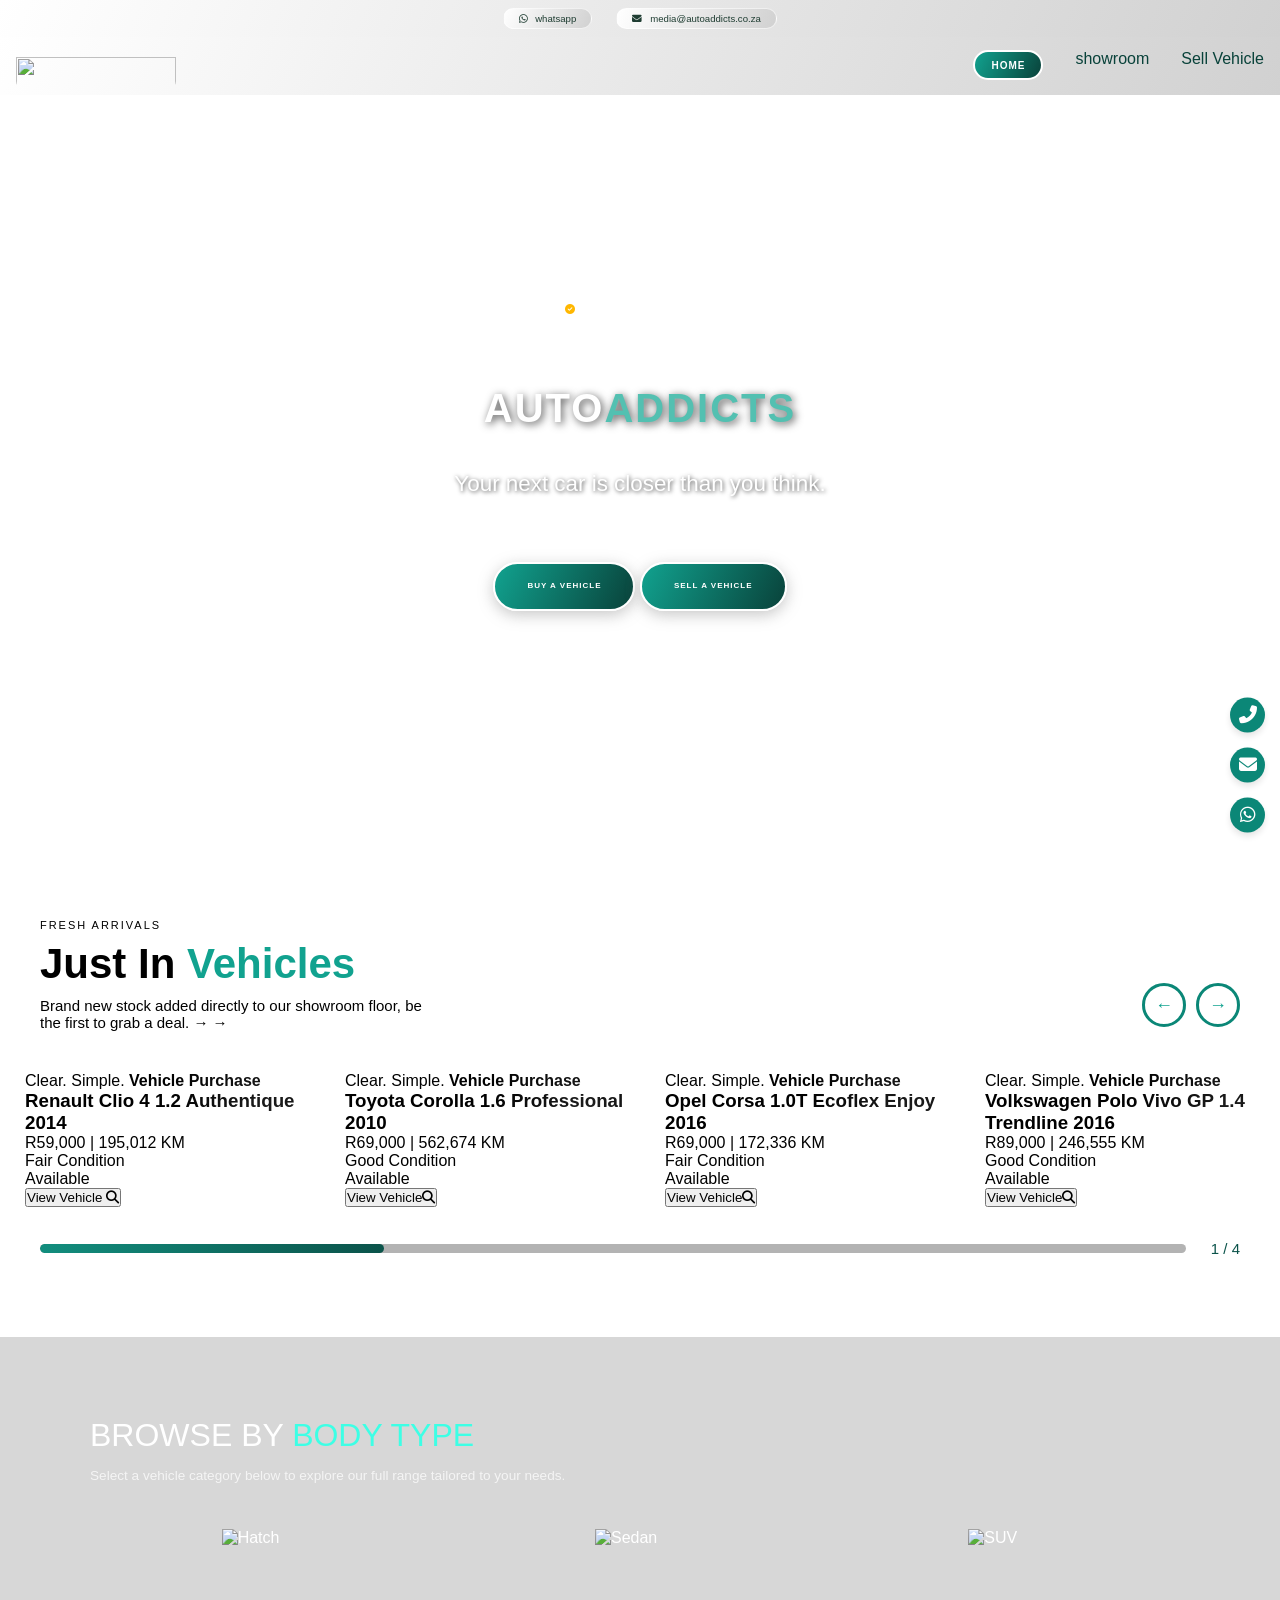
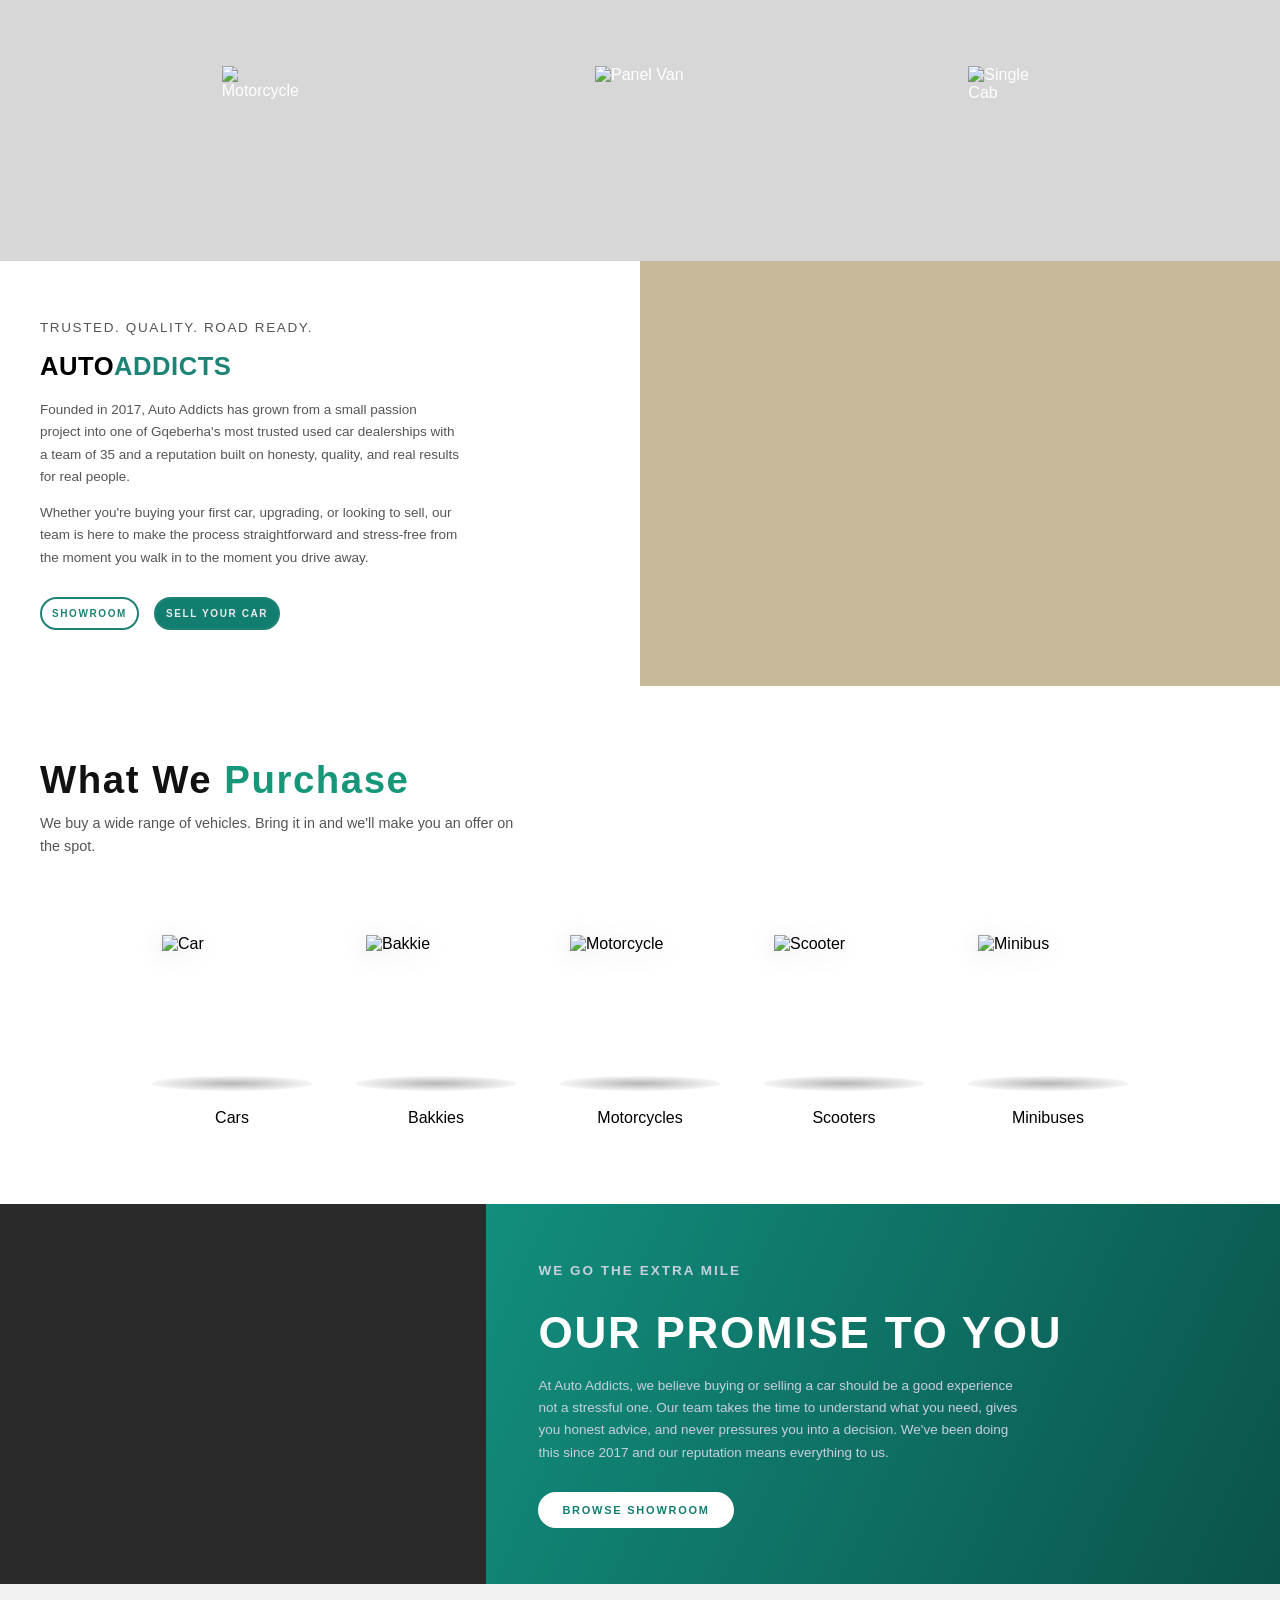
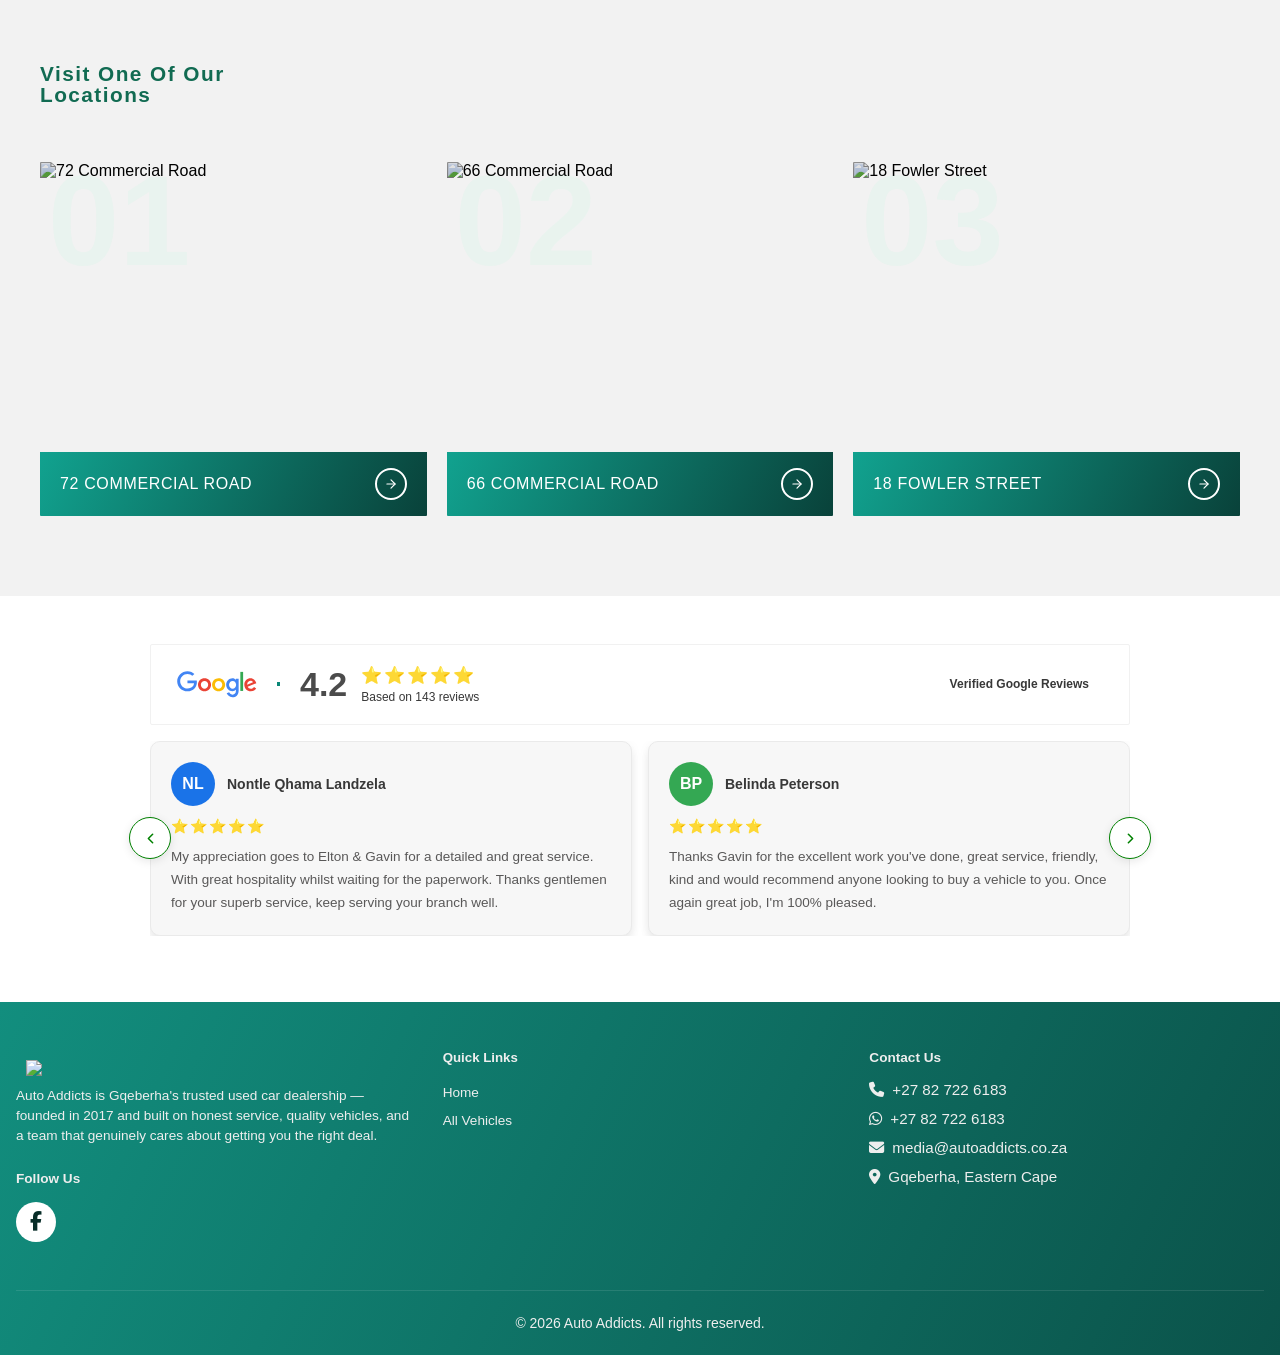
==== index.html @ 57d741e7 "remlogo" ====
<!DOCTYPE html>
<html lang="en">
<head>
    <meta charset="UTF-8">
    <meta name="viewport" content="width=device-width, initial-scale=1.0">
    <link rel="stylesheet" href="https://cdnjs.cloudflare.com/ajax/libs/font-awesome/6.5.1/css/all.min.css">
    
    <link rel="stylesheet" href="styles.css">
    <link rel="stylesheet" href="listing.css">

    <title>Autoaddicts| Quality Vehicles in Eastern Cape</title>

</head>
<body>

        <!-- ===== NAVIGATION ===== -->
        <!-- ===== NAVIGATION ===== -->
        <!-- ===== NAVIGATION ===== -->
        <div class="top-bar">
          <div class="top-bar-container">
          
              <a href="https://wa.me/27827226183" class="top-bar-link">
                  <span><i class="fa-brands fa-whatsapp"></i></span> whatsapp
              </a>
              <a href="mailto:media@autoaddicts.co.za" class="top-bar-link">
                  <span><i class="fa fa-envelope"></i></span> media@autoaddicts.co.za </a>
          </div>
      </div>
        

        <nav class="navbar" id="navbar">
            <div class="nav-container">
                <div class="logo">
                    <div class="logo-icon"><img src="autoaddicts.png"></div> 
                    <div class="logo-main"></div>
                </div>
    
                <ul class="nav-menu">
                    <li><a href="index.html" id="current">Home</a></li>
                    <li><a href="vehicle-listing.html">showroom</a></li>
                    <li><a href="#sell">Sell Vehicle</a></li>
                </ul>
    
                <button class="burger" id="burgerBtn">
                    <svg id="menuIcon" xmlns="http://www.w3.org/2000/svg" fill="none" viewBox="0 0 24 24" stroke="currentColor">
                        <path stroke-linecap="round" stroke-linejoin="round" stroke-width="2" d="M4 6h16M4 12h16M4 18h16" />
                    </svg>
                    <svg id="closeIcon" style="display: none;" xmlns="http://www.w3.org/2000/svg" fill="none" viewBox="0 0 24 24" stroke="currentColor">
                        <path stroke-linecap="round" stroke-linejoin="round" stroke-width="2" d="M6 18L18 6M6 6l12 12" />
                    </svg>
                </button>
            </div>
    
            <div class="mobile-menu" id="mobileMenu">
                <a href="index.html" id="current">Home</a>
                <a href="vehicle-listing.html">showroom</a>
                <a href="#sell">Sell Vehicle</a>
            </div>
        </nav>

        <!-- ===== NAVIGATION ===== -->
        <!-- ===== NAVIGATION ===== -->
        <!-- ===== NAVIGATION ===== -->


        <section class="hero-section">
          <div class="hero-content">
            <br>
            <br>
            <br>
           
            <p class="truster"><i class="fas fa-check-circle" id="gold"></i> Trusted by 2000+ Buyers</p>

            <br>
            <br>
        
<br>


              <h1 class="hero-title">auto<span style="color: #53c0b1;">Addicts</span></h1>
              <p class="hero-subtitle">Your next car is closer than you think.</p>
                      
<br>
              <div class="ca-cta">
                <style>
                 
                 
                  </style>
              <a href="vehicle-listing.html" class="hero-button">Buy A Vehicle</a>
              <a href="#sell" class="hero-button">Sell A Vehicle</a>
            </div>








<br>






  <!--
        
              <style>
            
                .prem { 
                  overflow-x: hidden; 
                }
            
                .marquee-wrap { 
                  width: 100%;
                   overflow: hidden;
                
                 
                  
                  }
            
                .marquee-track {
                  display: flex;
                  width: max-content;
                  animation: scroll-right 8s linear infinite;
               
                }
            
                .marquee-track img {

                  width: 12vh;
            
      
                  object-fit:contain;
             
                  margin-right: 25px;
                  flex-shrink: 0;
                }
            
                @keyframes scroll-right {
                  from { transform: translateX(-50%); }
                  to   { transform: translateX(0%); }
                }
              </style>
        
            <div class="prem">
              <div class="marquee-wrap">
                <div class="marquee-track">
                  <img src="types/vw.png" alt="Image 1">
              
                  <img src="types/renault.png" alt="Image 2">
                      <img src="types/suzuki.png" alt="Image 2">
                  <img src="types/datsun.png" alt="Image 5">
                 
                  <img src="types/vw.png" alt="Image 1">
                  <img src="types/renault.png" alt="Image 2">
                  <img src="types/suzuki.png" alt="Image 2">
                  <img src="types/datsun.png" alt="Image 5">
                </div>
              </div>
            </div>
            
         



          -->


            
          </div>
      </section>













      <section class="just-in">

        <div class="section-header">
          <div class="section-header-text">
            <span class="section-label">Fresh Arrivals</span>
            <h2 class="section-title">Just In <span style="color:#11a28f"> Vehicles </span></h2>
            <p class="section-desc">Brand new stock added directly to our showroom floor, be the first to grab a deal. &#8594; &#8594;</p>
          </div>
        
          <!-- Desktop-only arrows, top-right of the header -->
          <div class="nav-arrows">
            <button class="nav-arrow" id="arrowPrev" aria-label="Previous">&#8592;</button>
            <button class="nav-arrow" id="arrowNext" aria-label="Next">&#8594;</button>
          </div>
        </div>
        
        <div class="scroll-wrapper">
          <div class="vehicles-track" id="track">
            <div class="track-spacer"></div>
        
            <!-- ═══════════════════════════════════════
                 VEHICLE CARDS
                 Add your own content inside each card.
                 Card colours: blue | dark | accent
                 Copy/paste a block to add more cards.
            ════════════════════════════════════════ -->
        
            <div class="vehicle-card blue">
        
              <div class="card">
                <div class="card-image" style="background-image: url('cars/maincar.jpeg')">
           
                    
                    <div class="card-banner">
                        <span>Clear. Simple.</span> <strong>Vehicle Purchase</strong>
                    </div>
                </div>
                <div class="card-content">
                    <h3 class="card-title">Renault Clio 4 1.2 Authentique 2014</h3>
                    <div>
                        <span class="card-price">R59,000</span>
                        <span class="card-mileage">| 195,012 KM</span>
                    </div>
                    <div class="card-location">
                     
                        <span>Fair Condition</span>
                    </div>
                    <div class="card-stock">Available</div>
                </div>
                <button class="card-button"> <a href="vehicle-details.html">
                    
                    View Vehicle <i class="fas fa-search"></i></a>
                </button>
            </div>
        
        
            </div>
        
            <div class="vehicle-card dark">
        
              <div class="card">
                <div class="card-image" style="background-image: url('cars/toyota.jpeg');">
             
                    
                    <div class="card-banner">
                        <span>Clear. Simple.</span> <strong>Vehicle Purchase</strong>
                    </div>
                </div>
                <div class="card-content">
                    <h3 class="card-title">Toyota Corolla 1.6 Professional 2010</h3>
                    <div>
                        <span class="card-price">R69,000</span>
                        <span class="card-mileage">| 562,674 KM</span>
                    </div>
                    <div class="card-location">
                        
                       
                        <span>Good Condition</span>
                    </div>
                    <div class="card-stock">Available</div>
                </div>
                <button class="card-button">
                    
                    View Vehicle<i class="fas fa-search"></i>
                </button>
            </div>
        
            </div>
        
        
        
            <div class="vehicle-card accent">
        
        
        
              <div class="card">
                <div class="card-image" style="background-image: url('cars/opel.jpeg')">
          
                    
                    <div class="card-banner">
                        <span>Clear. Simple.</span> <strong>Vehicle Purchase</strong>
                    </div>
                </div>
                <div class="card-content">
                    <h3 class="card-title">Opel Corsa 1.0T Ecoflex Enjoy 2016</h3>
                    <div>
                        <span class="card-price">R69,000</span>
                        <span class="card-mileage">| 172,336 KM</span>
                    </div>
                    <div class="card-location">
               
                        <span>Fair Condition</span>
                    </div>
                    <div class="card-stock">Available</div>
                </div>
                <button class="card-button">
                    
                    View Vehicle<i class="fas fa-search"></i>
                </button>
            </div>
        
        
              
            </div>
        
            <div class="vehicle-card blue">
             
        
              <div class="card">
                <div class="card-image" style="background-image: url('cars/polo.jpeg')">
          
                    
                    <div class="card-banner">
                        <span>Clear. Simple.</span> <strong>Vehicle Purchase</strong>
                    </div>
                </div>
                <div class="card-content">
                    <h3 class="card-title">Volkswagen Polo Vivo GP 1.4 Trendline 2016</h3>
                    <div>
                        <span class="card-price">R89,000</span>
                        <span class="card-mileage">| 246,555 KM</span>
                    </div>
                    <div class="card-location">
               
                        <span>Good Condition</span>
                    </div>
                    <div class="card-stock">Available</div>
                </div>
                <button class="card-button">
                    
                    View Vehicle<i class="fas fa-search"></i>
                </button>
            </div>
              
        
            </div>
        
        
             <!--
            <div class="vehicl5555555555555555555555 e-card blue">
        
         
              my card content here 
            </div>
            -->
        
        
        
          </div><!-- /vehicles-track -->
          
          <div class="scroll-bar-wrap">
            <div class="scroll-bar-track">
              
              <div class="scroll-bar-thumb" id="thumb"></div>
            </div>
            <span class="scroll-count" id="count">1 / 4</span>
          </div>

          
          
        </div>
        


       
        
        
        </section>

       






  <!-- 


            <div class="rv-section">
              <h3>Our Recent <span>Reviews</span></h3>
              <div class="section-rule"></div>
              <p>Get to see what our customers Say about us </p>
            </div>
      


    -->


























    
      <section class="body-types">
        <div class="bt-inner">
    
          <h3>Browse by <span>Body Type</span></h3>
          <p>Select a vehicle category below to explore our full range tailored to your needs.</p>
    
          <div class="bt-grid">
    
            <a class="bt-card" href="#/vehicles?type=hatch">
              <img src="vims/hatch.png" alt="Hatch"/>
              <span></span>
            </a>
    
            <a class="bt-card" href="#/vehicles?type=sedan">
              <img src="vims/sedan.png" alt="Sedan"/>
              <span></span>
            </a>
    
            <a class="bt-card" href="#/vehicles?type=suv">
              <img src="vims/suv.png" alt="SUV"/>
              <span></span>
            </a>
    
            <a class="bt-card" href="#/vehicles?type=motorcycle">
              <img src="vims/motorcycle.png" alt="Motorcycle"/>
              <span></span>
            </a>
    
            <a class="bt-card" href="#/vehicles?type=panel-van">
              <img src="vims/panelvan.png" alt="Panel Van"/>
              <span></span>
            </a>
    
            <a class="bt-card" href="#/vehicles?type=single-cab">
              <img src="vims/singlecab.png" alt="Single Cab"/>
              <span></span>
            </a>
    
          </div>
        </div>
      </section>
    




















  <!-- ── SECTION 1: MKR Auto Sales Hero ── -->
  <section class="faw-hero-wrap">
    <div class="faw-hero-text">
        <p class="faw-eyebrow">Trusted. Quality. Road Ready.</p>
        <h1 class="faw-hero-title"><span class="faw-auto">Auto</span>Addicts</h1>
        <p>
            Founded in 2017, Auto Addicts has grown from a small passion project 
            into one of Gqeberha's most trusted used car dealerships with a team 
            of 35 and a reputation built on honesty, quality, and real results for 
            real people.
        </p>
        <p>
            Whether you're buying your first car, upgrading, or looking to sell, 
            our team is here to make the process straightforward and stress-free 
            from the moment you walk in to the moment you drive away.
        </p>
        <div style="display: flex; gap:15px;">
          <a href="vehicle-listing.html" class="faw-btn-dark">Showroom</a>
          <a href="#sellvehicle" class="faw-btn-dark" id="sell">Sell Your Car</a>
        </div>
    </div>
  
    <div class="faw-hero-img" role="img" aria-label="Auto Addicts — dealer handing keys to a satisfied client"></div>
  </section>





























<section class="vehicles-section">
  <h3>What We <span>Purchase</span></h3>
  <div class="section-rule"></div>
  <p>We buy a wide range of vehicles. Bring it in and we'll make you an offer on the spot.</p>

  <div class="vehicle-grid">

    <div class="vehicle-card">
      <div class="img-wrap">
        <!-- Replace src with your transparent PNG -->
        <img src="types/cars.png" alt="Car"/>
      </div>
      <span class="vehicle-label">Cars</span>
    </div>

    <div class="vehicle-card">
      <div class="img-wrap">
        <img src="types/bakkies.png" alt="Bakkie"/>
      </div>
      <span class="vehicle-label">Bakkies</span>
    </div>

    <div class="vehicle-card">
      <div class="img-wrap">
        <img src="types/motorcycles.png" alt="Motorcycle"/>
      </div>
      <span class="vehicle-label">Motorcycles</span>
    </div>

    <div class="vehicle-card">
      <div class="img-wrap">
        <img src="types/scooter.png" alt="Scooter"/>
      </div>
      <span class="vehicle-label">Scooters</span>
    </div>

    <div class="vehicle-card">
      <div class="img-wrap">
        <img src="types/minibuses.png" alt="Minibus"/>
      </div>
      <span class="vehicle-label">Minibuses</span>
    </div>

    <!-- ── Add more cards here — grid expands automatically ── -->
    <!--
    <div class="vehicle-card">
      <div class="img-wrap">
        <img src="suv.png" alt="SUV"/>
      </div>
      <span class="vehicle-label">SUVs</span>
    </div>
    -->

  </div>
</section>































  <!-- ── SECTION 2: Service Department ── -->
  <section class="faw-service-wrap">

    <div class="faw-service-img" role="img" aria-label="Auto Addicts — vehicle showroom view"></div>

    <div class="faw-service-text">
        <p class="faw-eyebrow-blue">We Go the Extra Mile</p>
        <h2 class="faw-service-title">Our Promise to You</h2>
        <p>
            At Auto Addicts, we believe buying or selling a car should be a good 
            experience not a stressful one. Our team takes the time to understand 
            what you need, gives you honest advice, and never pressures you into a 
            decision. We've been doing this since 2017 and our reputation means 
            everything to us.
        </p>
        <a href="vehicle-listing.html" class="faw-btn-white">Browse Showroom</a>
    </div>

</section>























 <style>


   
  </style>


<section class="locations-section">

  <div class="locations-header">

    <h2>Visit One Of Our<br>Locations</h2>
  </div>

  <div class="locations-grid">

    <div class="loc-card">
      <span class="num">01</span>
      <div class="img-wrap">
        <img src="types/73com.webp" alt="72 Commercial Road"/>
      </div>
      <div class="loc-footer">
        <span class="loc-address">72 Commercial Road</span>
        <span class="loc-arrow">
          <svg viewBox="0 0 24 24"><line x1="5" y1="12" x2="19" y2="12"/><polyline points="12 5 19 12 12 19"/></svg>
        </span>
      </div>
    </div>

    <div class="loc-card">
      <span class="num">02</span>
      <div class="img-wrap">
        <img src="types/66com.webp" alt="66 Commercial Road"/>
      </div>
      <div class="loc-footer">
        <span class="loc-address">66 Commercial Road</span>
        <span class="loc-arrow">
          <svg viewBox="0 0 24 24"><line x1="5" y1="12" x2="19" y2="12"/><polyline points="12 5 19 12 12 19"/></svg>
        </span>
      </div>
    </div>

    <div class="loc-card">
      <span class="num">03</span>
      <div class="img-wrap">
        <img src="types/18fow.webp" alt="18 Fowler Street"/>
      </div>
      <div class="loc-footer">
        <span class="loc-address">18 Fowler Street</span>
        <span class="loc-arrow">
          <svg viewBox="0 0 24 24"><line x1="5" y1="12" x2="19" y2="12"/><polyline points="12 5 19 12 12 19"/></svg>
        </span>
      </div>
    </div>

    <!-- Add more locations by copying a .loc-card block above -->

  </div>

</section>






<div class="trust-section">

 
      
  <section class="reviews-section">
  
  
    <div class="rv-header">
      <svg width="80" height="27" viewBox="0 0 272 92" fill="none" xmlns="http://www.w3.org/2000/svg" aria-label="Google">
        <path d="M115.75 47.18c0 12.77-9.99 22.18-22.25 22.18s-22.25-9.41-22.25-22.18C71.25 34.32 81.24 25 93.5 25s22.25 9.32 22.25 22.18zm-9.74 0c0-7.98-5.79-13.44-12.51-13.44S80.99 39.2 80.99 47.18c0 7.9 5.79 13.44 12.51 13.44s12.51-5.55 12.51-13.44z" fill="#EA4335"/>
        <path d="M163.75 47.18c0 12.77-9.99 22.18-22.25 22.18s-22.25-9.41-22.25-22.18c0-12.85 9.99-22.18 22.25-22.18s22.25 9.32 22.25 22.18zm-9.74 0c0-7.98-5.79-13.44-12.51-13.44s-12.51 5.46-12.51 13.44c0 7.9 5.79 13.44 12.51 13.44s12.51-5.55 12.51-13.44z" fill="#FBBC05"/>
        <path d="M209.75 26.34v39.82c0 16.38-9.66 23.07-21.08 23.07-10.75 0-17.22-7.19-19.66-13.07l8.48-3.53c1.51 3.61 5.21 7.87 11.17 7.87 7.31 0 11.84-4.51 11.84-13v-3.19h-.34c-2.18 2.69-6.38 5.04-11.68 5.04-11.09 0-21.25-9.66-21.25-22.09 0-12.52 10.16-22.26 21.25-22.26 5.29 0 9.49 2.35 11.68 4.96h.34v-3.61h9.25zm-8.56 20.92c0-7.81-5.21-13.52-11.84-13.52-6.72 0-12.35 5.71-12.35 13.52 0 7.73 5.63 13.36 12.35 13.36 6.63 0 11.84-5.63 11.84-13.36z" fill="#4285F4"/>
        <path d="M225 3v65h-9.5V3H225z" fill="#34A853"/>
        <path d="M262.02 54.48l7.56 5.04c-2.44 3.61-8.32 9.83-18.48 9.83-12.6 0-22.01-9.74-22.01-22.18 0-13.19 9.49-22.18 20.92-22.18 11.51 0 17.14 9.16 18.98 14.11l1.01 2.52-29.65 12.28c2.27 4.45 5.8 6.72 10.75 6.72 4.96 0 8.4-2.44 10.92-6.14zm-23.27-7.98l19.82-8.23c-1.09-2.77-4.37-4.7-8.23-4.7-4.95 0-11.84 4.37-11.59 12.93z" fill="#EA4335"/>
        <path d="M35.29 41.41V32H67c.31 1.64.47 3.58.47 5.68 0 7.06-1.93 15.79-8.15 22.01-6.05 6.3-13.78 9.66-24.03 9.66C16.32 69.35.36 53.89.36 34.91.36 15.93 16.32.47 35.29.47c10.5 0 17.98 4.12 23.6 9.49l-6.64 6.64c-4.03-3.78-9.49-6.72-16.96-6.72-13.86 0-24.7 11.17-24.7 25.03 0 13.86 10.84 25.03 24.7 25.03 8.99 0 14.11-3.61 17.39-6.89 2.66-2.66 4.41-6.46 5.1-11.67l-22.49.03z" fill="#4285F4"/>
      </svg>
  
      <div class="rv-sep"></div>
  
      <div class="rv-score-block">
        <div class="rv-score">4.2</div>
        <div>
          <div class="rv-stars">
            <span class="rv-star">⭐</span><span class="rv-star">⭐</span><span class="rv-star">⭐</span><span class="rv-star">⭐</span><span class="rv-star">⭐</span>
          </div>
          <div class="rv-count">Based on 143 reviews</div>
        </div>
      </div>
  
      <div class="rv-badge">
        <div class="rv-badge-dot"></div>
        Verified Google Reviews
      </div>
    </div>
  

    <div class="rv-carousel">
  
      <button class="rv-arrow prev" id="btnPrev" aria-label="Previous reviews">
        <svg viewBox="0 0 24 24" fill="none" stroke="currentColor" stroke-width="2.2" stroke-linecap="round" stroke-linejoin="round">
          <polyline points="15 18 9 12 15 6"/>
        </svg>
      </button>
  
      <div class="rv-overflow">
        <div class="rv-track" id="rvTrack">






  <div class="rv-card">
<div class="rv-reviewer">
<div class="rv-avatar" style="background:#1a73e8;">NL</div>
<div><div class="rv-name">Nontle Qhama Landzela</div></div>
</div>
<div class="rv-card-stars"><span class="rv-card-star">⭐</span><span class="rv-card-star">⭐</span><span class="rv-card-star">⭐</span><span class="rv-card-star">⭐</span><span class="rv-card-star">⭐</span></div>
<p class="rv-text">My appreciation goes to Elton & Gavin for a detailed and great service. With great hospitality whilst waiting for the paperwork. Thanks gentlemen for your superb service, keep serving your branch well.</p>
</div>

<div class="rv-card">
<div class="rv-reviewer">
<div class="rv-avatar" style="background:#34a853;">BP</div>
<div><div class="rv-name">Belinda Peterson</div></div>
</div>
<div class="rv-card-stars"><span class="rv-card-star">⭐</span><span class="rv-card-star">⭐</span><span class="rv-card-star">⭐</span><span class="rv-card-star">⭐</span><span class="rv-card-star">⭐</span></div>
<p class="rv-text">Thanks Gavin for the excellent work you've done, great service, friendly, kind and would recommend anyone looking to buy a vehicle to you. Once again great job, I'm 100% pleased.</p>
</div>

<div class="rv-card">
<div class="rv-reviewer">
<div class="rv-avatar" style="background:#ea4335;">WA</div>
<div><div class="rv-name">Wendy April</div></div>
</div>
<div class="rv-card-stars"><span class="rv-card-star">⭐</span><span class="rv-card-star">⭐</span><span class="rv-card-star">⭐</span><span class="rv-card-star">⭐</span><span class="rv-card-star">⭐</span></div>
<p class="rv-text">I was very happy with my car and the sales man was polite (Gavin).</p>
</div>

<div class="rv-card">
<div class="rv-reviewer">
<div class="rv-avatar" style="background:#fbbc05;">MG</div>
<div><div class="rv-name">Mahubandile Grootboom</div></div>
</div>
<div class="rv-card-stars"><span class="rv-card-star">⭐</span><span class="rv-card-star">⭐</span><span class="rv-card-star">⭐</span><span class="rv-card-star">⭐</span><span class="rv-card-star">⭐</span></div>
<p class="rv-text">The service was excellent and I was treated like a KING. I appreciate everything that Mr Gavin and his team has done for me.</p>
</div>

<div class="rv-card">
<div class="rv-reviewer">
<div class="rv-avatar" style="background:#9c27b0;">VM</div>
<div><div class="rv-name">Vuyile Mayedwa</div></div>
</div>
<div class="rv-card-stars"><span class="rv-card-star">⭐</span><span class="rv-card-star">⭐</span><span class="rv-card-star">⭐</span><span class="rv-card-star">⭐</span><span class="rv-card-star">⭐</span></div>
<p class="rv-text">Excellent service received from the Sales Team and a champion Rudi. Rudi was professional and knowledgeable. It is easy to recommend a place like Auto Addicts when there are such people to deal with.</p>
</div>

<div class="rv-card">
<div class="rv-reviewer">
<div class="rv-avatar" style="background:#00897b;">CL</div>
<div><div class="rv-name">Cassim Lombard</div></div>
</div>
<div class="rv-card-stars"><span class="rv-card-star">⭐</span><span class="rv-card-star">⭐</span><span class="rv-card-star">⭐</span><span class="rv-card-star">⭐</span><span class="rv-card-star">⭐</span></div>
<p class="rv-text">Great reliable and beautiful vehicles for affordable price, staff are very friendly and always there to assist you. I will definitely recommend anyone who needs a good clean vehicle to Auto Addicts.</p>
</div>








  
        </div>
      </div>
  
      <button class="rv-arrow next" id="btnNext" aria-label="Next reviews">
        <svg viewBox="0 0 24 24" fill="none" stroke="currentColor" stroke-width="2.2" stroke-linecap="round" stroke-linejoin="round">
          <polyline points="9 18 15 12 9 6"/>
        </svg>
      </button>
  
    </div>
  
    <div class="rv-dots" id="rvDots"></div>
  
  </section>
  

  </div>













<footer class="footer">
  <div class="footer-container">
      <!-- Company Info -->
      <div class="footer-section">
        <div class="foo">
          <div class="foo-icon"><img src="autoaddicts.png"></div> 
        </div>
        <style>
           .foo {
            display: flex;
            align-items: center;
          }
          .foo-icon img {
              width: 9rem;
              padding: 10px;
              border-radius: 8px;
              display: flex;
              align-items: center;
              justify-content: center;
              font-size: 1.5rem;
              font-weight: bold;
              color: #1a1a2e;
          }
        </style>
          <p>
              Auto Addicts is Gqeberha's trusted used car dealership — 
              founded in 2017 and built on honest service, quality vehicles, 
              and a team that genuinely cares about getting you the right deal.
          </p>
          
          <h3 style="margin-top: 1.5rem;">Follow Us</h3>
          <div class="social-links">
              <a href="#" target="_blank" class="social-icon" aria-label="Facebook">
                  <i class="fa-brands fa-facebook-f"></i>
              </a>
          </div>
      </div>

      <!-- Quick Links -->
      <div class="footer-section-lu">
          <h5>Quick Links</h5>
          <br>
          <div class="footer-links">
              <a href="index.html">Home</a>
              <a href="vehicle-listing.html">All Vehicles</a>
          </div>
      </div>

      <!-- Contact Info -->
      <div class="footer-section">
          <h3>Contact Us</h3>
          <div class="contact-info">

              <div class="contact-item">
                  <span><i class="fa-solid fa-phone"></i></span>
                  <a href="tel:+27827226183">+27 82 722 6183</a>
              </div>

              <div class="contact-item">
                  <span><i class="fa-brands fa-whatsapp"></i></span>
                  <a href="https://wa.me/27827226183">+27 82 722 6183</a>
              </div>

              <div class="contact-item">
                  <span><i class="fa-solid fa-envelope"></i></span>
                  <a href="mailto:media@autoaddicts.co.za">media@autoaddicts.co.za</a>
              </div>

              <div class="contact-item">
                  <span><i class="fa-solid fa-location-dot"></i></span>
                  <span>Gqeberha, Eastern Cape</span>
              </div>
          </div>
      </div>
  </div>

  <div class="footer-bottom">
      <p>&copy; 2026 Auto Addicts. All rights reserved.</p>
  </div>
</footer>






















<style>


    .floating-widgets {
      position: fixed;
      right: 15px;
      top: 85%;
      transform: translateY(-50%);
      display: flex;
      flex-direction: column;
      gap: 15px;
      z-index: 1000;
    }

    .widget {
      width: 35px;
      height: 35px;
      background-color:#0b8777;
      color: white;
      border-radius: 50%;
      display: flex;
      align-items: center;
      justify-content: center;
      box-shadow: 0 4px 6px rgba(0, 0, 0, 0.1);
      text-decoration: none;
      font-size: 18px;
      transition: transform 0.3s, background-color 0.3s;
      cursor: pointer;
    }

    .widget:hover {
      background-color: #0056b3;
      transform: scale(1.1);
    }

    .widget i {
      margin: 0;
    }
  </style>

<div class="floating-widgets">
  <!-- Phone Widget -->
  <a href="tel:+27827226183" class="widget" title="Call Us">
    <i class="fas fa-phone-alt"></i>
  </a>

  <!-- Email Widget -->
  <a href="mailto:info@autoaddicts.co.za" class="widget" title="Email Us">
    <i class="fas fa-envelope"></i>
  </a>

  <!-- WhatsApp Widget -->
  <a href="https://wa.me/27827226183" class="widget" title="Chat on WhatsApp" target="_blank">
    <i class="fab fa-whatsapp"></i>
  </a>
</div>

<script src="scripts.js"> </script> 
</body>
</html>
---- styles.css ----
* {
    margin: 0;
    padding: 0;
    box-sizing: border-box;
}

body {
    font-family: -apple-system, BlinkMacSystemFont, 'Segoe UI', Roboto, Oxygen, Ubuntu, Cantarell, sans-serif;
 

}

a {
    text-decoration: none;
    color: inherit;
}






















#gold{
    font-size: 15  px;
  color: rgb(255, 183, 0);
  }
  .truster{
    font-size: 10px;
    display: inline-block;
padding: 0.35rem 1rem;


text-transform: uppercase;

color: #ffffff;

border: 1px solid #ffffff;
border-radius: 50px;

  }
 .ca-cta{
  gap:50px;
 }


      /* ===== NAVIGATION STYLES ===== */
      /* ===== NAVIGATION STYLES ===== */
      /* ===== NAVIGATION STYLES ===== */
      /* ===== NAVIGATION STYLES ===== */
      /* ===== NAVIGATION STYLES ===== */
      /* ===== NAVIGATION STYLES ===== */





      
/* --- New Top Bar Styles --- */
.top-bar {
    background: linear-gradient(115deg, #ffffff 0%, #d1d1d1 100%); /* Matches your scrolled navbar color */
    color: white;
    font-size: 0.60rem;
    padding: 8px 0;
    position: fixed; /* Keep it fixed at the top */
    top: 0;
    left: 0;
    right: 0;
    z-index: 1001; /* Higher than navbar */

}

.top-bar-container {
    max-width: 1280px;
    margin: 0 auto;
    padding: 0 1rem;
    display: flex;
    justify-content: center;
    gap: 1.5rem; 
}

.top-bar-link {
    color: rgb(31, 61, 50);
    text-decoration: none;
    display: flex;
    align-items: center;
    gap: 0.5rem;
    transition: all 0.3s ease;
    /* The "Fitting Border" styles */
    border: 1.9px solid rgba(255, 255, 255, 0.649); /* Subtle white border */
    padding: 4px 15px;                          /* Space inside the border */
    border-radius: 50px;                        /* Rounds the edges into a pill shape */
    background: linear-gradient(115deg, #ffffff 0%, #d1d1d1 100%);
}

.top-bar-link:hover {
    color: #facc15;
    border-color: #facc15;                      /* Border changes color on hover */
    background: rgba(250, 204, 21, 0.1);        /* Slight yellow glow on hover */
}


/* --- Adjusting your existing .navbar --- */
.navbar {
    position: fixed;
    top: 35px; /* Pushes the nav down so it doesn't hide under the top bar */
    left: 0;
    right: 0;
    z-index: 1000;
    background: linear-gradient(115deg, #ffffff 0%, #d1d1d1 100% );
    backdrop-filter: blur(10px);
    transition: all 0.3s ease;
  
}



/* --- Responsive fix for mobile --- */
@media (max-width: 768px) {
    .top-bar-container {
        gap: 1.5rem;
        font-size: 0.65rem;
    }
}
    .nav-container {
        max-width: 1280px;
        margin: 0 auto;
        padding: 0 1rem;
        display: flex;
        align-items: center;
        justify-content: space-between;
        height: 60px;
    }

    .logo {
        display: flex;
        align-items: center;
        gap: 0.5rem;
    }

    .logo-icon img {
        padding-top:1rem;
        width: 10rem;
        height: 3rem;
     
        border-radius: 8px;
        display: flex;
        align-items: center;
        justify-content: center;
        font-size: 1.5rem;
        font-weight: bold;
        color: #1a1a2e;
    }

    .logo-text {
        display: flex;
        flex-direction: column;
        line-height: 1.2;
    }

    .logo-main {
        font-size: 1rem;
        font-weight: bold;
    }

    .logo-sub {
        font-size: 0.75rem;
        color: #facc15;
    }

    .nav-menu {
        display: flex;
        gap: 2rem;
        list-style: none;
    }

    .nav-menu a {
        transition: color 0.3s;
        color:#09423a;
    }

    .nav-menu a:hover {
        color: #facc15;
    }

    .burger {
        display: none;
        background: none;
        border: none;
        color: #18ab98;
        cursor: pointer;
        padding: 0.5rem;
    
        transition: background 0.3s;
    }



    .burger svg {
        width: 28px;
        height: 28px;
    }

    .mobile-menu {
        color: #09423a;
        display: none;
        max-height: 0;
        overflow: hidden;
        opacity: 0;
        transition: max-height 0.3s ease-in-out, opacity 0.3s ease-in-out;
    }

    .mobile-menu.active {
        color: #09423a;
        max-height: 400px;
        opacity: 1;
        padding-bottom: 1rem;
    }

    .mobile-menu a {
        display: block;
        padding: 0.5rem 1rem;
        transition: color 0.3s;
        color:  #09423a;
        font-weight:500;
    }

    .mobile-menu a:hover {
        color:  rgb(21, 22, 22);
    }   

    @media (max-width: 768px) {
        .nav-menu {
            display: none;
        }

        .burger {
            display: block;
        }

        .mobile-menu {
            display: block;
            color:#09423a;;
        }

        .decorative-box,
        .decorative-circle {
            display: none;
        }
    }
/* ===== NAVIGATION STYLES ===== */
/* ===== NAVIGATION STYLES ===== */
/* ===== NAVIGATION STYLES ===== */
/* ===== NAVIGATION STYLES ===== */
/* ===== NAVIGATION STYLES ===== */
/* ===== NAVIGATION STYLES ===== */



























/* HERO SECTION */
/* HERO SECTION */
/* HERO SECTION */
/* HERO SECTION */
/* HERO SECTION */
/* HERO SECTION */

.hero-section {
    line-height: 1.6;
    position: relative;
    min-height: 95vh;
    display: flex;
    align-items: center;
    justify-content: center;
    text-align: center;
    padding: 2rem;
    overflow: hidden;
}


.hero-section::before {
    content: '';
    position: absolute;
    top: 0;
    left: 0;
    width: 100%;
    height: 100%;
    background-image: url('vims/autoaddictsfl.jpg');
    background-size: cover;
    background-position: center;
    background-repeat: no-repeat;
    filter: brightness(0.3);
    z-index: -1;
}

.hero-content {
    position: relative;
    z-index: 1;
    color: #ffffff;
    max-width: 800px;
    margin: 0 auto;
    animation: fadeInUp 1s ease-out;
}

.hero-title {
    font-size: clamp(2.5rem, 1vw, 5rem);
    font-weight: 700;
    margin-bottom: 1.5rem;
    letter-spacing: 2px;
    text-transform: uppercase;
    text-shadow: 2px 2px 8px rgba(0, 0, 0, 0.7);
}

.hero-subtitle {
    font-size: clamp(1.4rem, 1vw, 2rem);
    margin-bottom: 2rem;
    font-weight: 300;
    line-height: 1.8;
    text-shadow: 1px 1px 4px rgba(0, 0, 0, 0.7);
    max-width: 600px;
    margin-left: auto;
    margin-right: auto;
}


#current{

    display:inline-block;
    margin-left:0.45rem;
    padding: 0.45rem 1rem;
    font-size: 10px;
    font-weight: 600;
    text-transform: uppercase;
    letter-spacing: 1px;
    color: #ffffff;
    background: linear-gradient(115deg, #11a28f 0%,  #09423a 100%);
    border: 2px solid #ffffff;
    border-radius: 50px;
    text-decoration: none;


}

.hero-button {
    display: inline-block;
    padding: 1rem 2rem;
    font-size: 0.50rem;
    font-weight: 600;
    text-transform: uppercase;
    letter-spacing: 1px;
    color: #ffffff;
    background: linear-gradient(115deg, #11a28f 0%,  #09423a 100%);
    border: 2px solid #ffffff;
    border-radius: 50px;
    text-decoration: none;
    transition: all 0.3s ease;
    cursor: pointer;
    box-shadow: 0 4px 15px rgba(118, 118, 118, 0.4);
}

.hero-button:hover {
    background-color: transparent;
    border-color: #ffffff;
    transform: translateY(-3px);
    box-shadow: 0 6px 20px rgba(255, 255, 255, 0.3);
}

.hero-button:active {
    transform: translateY(-1px);
}

/* Animation */
@keyframes fadeInUp {
    from {
        opacity: 0;
        transform: translateY(30px);
    }
    to {
        opacity: 1;
        transform: translateY(0);
    }
}

/* Responsive Design */
@media (max-width: 768px) {
    .hero-section {
        padding: 1.5rem;
    }

    .hero-title {
        margin-bottom: 1rem;
        font-size: 1rem;
    }

    .hero-subtitle {
        margin-bottom: 2rem;
        font-size: 1rem;
    }

    .hero-button {
        padding: 0.7rem 2rem;
        font-size: 0.80rem;
    }
}

@media (max-width: 480px) {
    .hero-section {
        padding: 1rem;
    }

    .hero-button {
        padding: 0.70rem 1rem;
        font-size: 0.80rem;
        margin: 10px;
    }

 
}

/* HERO SECTION */
/* HERO SECTION */
/* HERO SECTION */
/* HERO SECTION */
/* HERO SECTION */
/* HERO SECTION */




















.rv-section {
   
    padding: 20px 40px;
    text-align: left;
  }

  .rv-section h3 {
    font-family: 'Barlow Condensed';
    font-size: clamp(1.3rem, 2.5vw, 2.5rem);
    font-weight: 700;
    letter-spacing: .04em;
    color: #525252;
    margin-bottom: 10px;
  }

  .rv-section h3 span {
    color: #167c64;
  }

    
      .trust-section {
        font-family: 'DM Sans', sans-serif;
        background: rgb(255, 255, 255);
        color: rgb(56, 56, 56);
        min-height: 1vh;
        display: flex;
        align-items: center;
        justify-content: center;
        padding: 48px 20px;
      }
    
      .reviews-section {
        width: 100%;
        max-width: 980px;
      }
    
      /* ── Header ── */
      .rv-header {
        background: white;
        border: 1px solid rgb(241, 241, 241);
        border-radius: 2px;
        padding: 20px 26px;
        display: flex;
        align-items: center;
        gap: 20px;
        margin-bottom: 16px;
        box-shadow: var(--shadow);
        flex-wrap: wrap;
      }
    
      .rv-sep {
        width: 3px;
        height: 4px;
        background:#0b8777;
        flex-shrink: 0;
      }
    
      .rv-score-block {
        display: flex;
        align-items: center;
        gap: 14px;
      }
    
      .rv-score {
        font-size: 34px;
        font-weight: 600;
        line-height: 1;
        color: rgb(75, 75, 75);
      }
    
      .rv-stars { display: flex; gap: 2px; margin-bottom: 4px; }
      .rv-star { font-size: 17px; }
      .rv-count { font-size: 12px; color: var(--text-secondary); font-weight: 500; }
    
      .rv-badge {
        margin-left: auto;
        display: flex;
        align-items: center;
    
    
        padding: 6px 14px;
        font-size: 12px;
        font-weight: 600;
        color: var(--accent);
      }
    
      .rv-badge-dot {
        width: 7px;
        height: 7px;
        border-radius: 50%;
        background: var(--accent);
        flex-shrink: 0;
      }
    
      /* ── Carousel ── */
      .rv-carousel { position: relative; }
    
      .rv-overflow {
        overflow: hidden;
        border-radius: var(--radius);
      }
    
      .rv-track {
        display: flex;
        gap: 16px;
        transition: transform 0.42s cubic-bezier(0.4, 0, 0.2, 1);
        cursor: grab;
        user-select: none;
      }
    
      .rv-track.is-dragging {
        cursor: grabbing;
        transition: none;
      }
    
      /* ── Review card ── */
      .rv-card {
        flex: 0 0 calc(50% - 8px);
        background: rgb(247, 247, 247);
        border: 1px solid rgb(234, 234, 234);
        border-radius: 10px;
        padding: 20px;
        display: flex;
        flex-direction: column;
        gap: 12px;
        box-shadow: 0 7px 9px rgba(0,0,0,0.06), 0 2px 12px rgba(0,0,0,0.05);
        
      }
    
    
    
      .rv-reviewer { display: flex; align-items: center; gap: 12px; }
    
      .rv-avatar {
        width: 44px;
        height: 44px;
        border-radius: 50%;
        display: flex;
        align-items: center;
        justify-content: center;
        font-weight: 600;
        font-size: 16px;
        color: #fff;
        flex-shrink: 0;
      }
    
      .rv-name { font-weight: 600; font-size: 14px; color: var(--text-primary); }
      .rv-time { font-size: 12px; color: var(--text-muted); margin-top: 2px; }
      .rv-card-stars { display: flex; gap: 2px; }
      .rv-card-star { font-size: 14px; }
    
      .rv-text {
        font-size: 13.5px;
        line-height: 1.7;
        color: rgb(89, 88, 88);
      }
    
      /* ── Arrow buttons ── */
      .rv-arrow {
        position: absolute;
        top: 50%;
        transform: translateY(-50%);
        width: 42px;
        height: 42px;
        border-radius: 50%;
        background: white;
        border: 1px solid green;
        box-shadow: 0 2px 10px rgba(0,0,0,0.10);
        display: flex;
        align-items: center;
        justify-content: center;
        cursor: pointer;
        z-index: 10;
        color: green;
        transition: background 0.2s, color 0.2s, border-color 0.2s, box-shadow 0.2s;
      }
    
      .rv-arrow:hover {
        background: green;
        color: #fff;
       
        box-shadow: 0 4px 16px rgba(26,115,232,0.35);
      }
    
      .rv-arrow:disabled { opacity: 0.25; pointer-events: none; }
      .rv-arrow.prev { left: -21px; }
      .rv-arrow.next { right: -21px; }
      .rv-arrow svg { width: 17px; height: 17px; pointer-events: none; }
    
      /* ── Dots ── */
      .rv-dots {
        display: flex;
        justify-content: center;
        gap: 7px;
        margin-top: 18px;
      }
    
      .rv-dot {
        width: 10px;
        height: 10px;
        border-radius: 50%;
        background: rgb(195, 195, 195);
        border: none;
        padding: 0;
        cursor: pointer;
        transition: background 0.2s, transform 0.2s;
      }
    
      .rv-dot.active {
        background: #0e9381;
        transform: scale(1.35);
      }
    
      /* ── Responsive ── */
      @media (max-width: 620px) {
        .trust-section { padding: 24px 14px; }
        .rv-card { flex: 0 0 100%; }
        .rv-arrow { display: none; }
        .rv-badge { margin-left: 0; width: 100%; justify-content: center; }
      }





















































/* Browse By Body types Section*/
/* Browse By Body types Section*/
/* Browse By Body types Section*/
/* Browse By Body types Section*/


      .body-types {
        position: relative;
        padding: 80px 24px; /* ← section top/bottom & left/right */
        background: url('vims/Carbg.webp') center/cover no-repeat fixed;
        font-family: 'Barlow', sans-serif;
      }
      .body-types::before {
        content: '';
        position: absolute;
        inset: 0;
        background: rgba(8,8,8,0.16);
      }
  
      .bt-inner {
        position: relative;
        max-width: 1100px;
        margin: 0 auto;
      }
  
      .bt-inner h3 {
        font-family: 'Barlow Condensed', sans-serif;
        font-size: clamp(1.3rem, 2.5vw, 2.5rem);
        font-weight: 400;
        text-transform: uppercase;
        color: #fff;
        margin-bottom: 10px;
      }
      .bt-inner h3 span { color: #3dffe5; }
  
      .bt-inner > p {
        font-size: 0.85rem;
        color: rgba(255, 255, 255, 0.735);
        line-height: 1.7;
        max-width: 500px;
        margin-bottom: 40px;
      }
  
      .bt-grid {
        display: grid;
        grid-template-columns: repeat(2, 1fr);
        gap: 12px; /* ← mobile gap */
      }
  
      @media (min-width: 860px) {
        .bt-grid {
          grid-template-columns: repeat(3, 1fr);
          gap: 20px; /* ← desktop gap between cards */
        }
      }
  
      .bt-card {
        display: flex;
        flex-direction: column;
        align-items: center;
        gap: 5px;
        padding: 2px 12px 18px; /* ← card inner padding */
        border-bottom: 2px solid transparent;
     
        text-decoration: none;
        color: #fff;
        transition: background .2s, border-bottom-color .2s, transform .2s;
      }
      .bt-card:hover {
        background: rgba(255,255,255,0.08);
       
        transform: translateY(-3px);
      }
  
      .bt-card img {
        width: 120px;  /* ← mobile icon size */
        height: 120px;
        object-fit: contain;
        transition: filter .2s;
      }
      @media (min-width: 860px) {
        .bt-card img {
          width: 90px;  /* ← desktop icon size */
          height: 90px;
        }
      }
      .bt-card:hover img {
        filter: brightness(0) saturate(100%) invert(19%) sepia(93%) saturate(5000%) hue-rotate(355deg) brightness(95%);
      }
  
      .bt-card span {
        font-family: 'Barlow Condensed', sans-serif;
        font-size: 0.92rem;
        font-weight: 700;
        letter-spacing: 0.08em;
        text-transform: uppercase;
      }































 /* ─── SECTION 1: Half   split SEction Faw ─── */
     /* ─── SECTION 1: Half   split SEction Faw ─── */
      /* ─── SECTION 1: Half   split SEction Faw ─── */
       /* ─── SECTION 1: Half   split SEction Faw ─── */
       .faw-hero-wrap {
        display: flex;
        width: 100%;
        min-height: 420px;
        overflow: hidden;
      }
  
      .faw-hero-text {
        flex: 0 0 50%;
        max-width: 50%;
        padding: 56px 48px 56px 40px;
        background: #ffffff;
        display: flex;
        flex-direction: column;
        justify-content: center;
        font-family: 'Barlow', sans-serif;
      }
  
      .faw-eyebrow {
        font-family: 'Barlow', sans-serif;
        font-size: 12px;
        font-weight: 400;
        letter-spacing: 0.12em;
        text-transform: uppercase;
        color: #9aa0ac;
        margin-bottom: 8px;
      }
  
      .faw-hero-title {
        font-family: 'Barlow Condensed', sans-serif;
        font-size: clamp(8px, 2vw, 30px);
        font-weight: 550;
        text-transform: uppercase;
        color: #1d8375 ;
        letter-spacing: 0.02em;
        line-height: 1.0;
        margin-bottom: 20px;
      }
  
      .faw-hero-text p {
        font-family: 'Barlow', sans-serif;
        font-size: 13.5px;
        line-height: 1.65;
        color: #555;
        margin-bottom: 14px;
        max-width: 420px;
      }
  
      .faw-hero-text p:last-of-type {
        margin-bottom: 28px;
      }
  
      .faw-btn-dark {
          
        display: inline-block;
       
        padding:9px 10px;
        border: 2px solid  #1d8375 ;;
        color:  #1d8375 ;
        border-radius: 30px;
        font-family: 'Barlow', sans-serif;
        font-size: 10px;
        font-weight: 800;
        letter-spacing: 0.16em;
        text-transform: uppercase;
        text-decoration: none;
        cursor: pointer;
      
   
        transition: background 0.2s, color 0.2s;
        width: fit-content;
      }
  
      #sell{
        background: #127e70;
        color: #e8eaee;
  
      }
  
      .faw-btn-dark:hover {
        background: #1d8375 ;
        color: #fff;
      }
  
      .faw-hero-img {
        flex: 0 0 50%;
        max-width: 50%;
        background-image: url('images/vekey.webp');
        background-size: cover;
        background-position: center;
        min-height: 380px;
        background-color: #c8b89a;
      }
  
      /* ─── SECTION 2: Service split ──────────────────────────── */
      .faw-service-wrap {
        display: flex;
        width: 100%;
        min-height: 380px;
        overflow: hidden;
      }
  
      .faw-service-img {
        flex: 0 0 38%;
        max-width: 38%;
        background-image: url('vims/autoaddictsfl.jpg');
        background-size: cover;
        background-position: center;
        min-height: 380px;
        background-color: #2a2a2a;
      }
  
      .faw-service-text {
        flex: 0 0 62%;
        max-width: 62%;
        background: linear-gradient(115deg, #128e7e 0%,  #0b534a 100%);
   
        padding: 56px 52px;
        display: flex;
        flex-direction: column;
        justify-content: center;
        font-family: 'Barlow', sans-serif;
      }
  
      .faw-eyebrow-blue {
        font-family: 'Barlow', sans-serif;
        font-size: 11px;
        font-weight: 600;
        letter-spacing: 0.15em;
        text-transform: uppercase;
        color: #5b8fd4;
        margin-bottom: 8px;
      }
  
      .faw-service-title {
        font-family: 'Barlow Condensed', sans-serif;
        font-size: clamp(28px, 3.5vw, 44px);
        font-weight: 800;
        text-transform: uppercase;
        color: #ffffff;
        letter-spacing: 0.04em;
        line-height: 1.0;
        margin-bottom: 20px;
      }
  
      .faw-service-text p {
        font-family: 'Barlow', sans-serif;
        font-size: 13.5px;
        line-height: 1.65;
        color: #c8d0de;
        margin-bottom: 28px;
        max-width: 480px;
      }
  
      .faw-btn-white {
        display: inline-block;
        padding: 10px 22px;
        border: 2px solid #ffffff;
        
        color: #127e70;
        font-family: 'Barlow', sans-serif;
        font-size: 11px;
        font-weight: 700;
        border-radius: 30px;
        letter-spacing: 0.16em;
        text-transform: uppercase;
        text-decoration: none;
        cursor: pointer;
        background: #fff;
        transition: background 0.2s, color 0.2s;
        width: fit-content;
      }
  
      .faw-btn-white:hover {
        border: 2px solid #ffffff;
       background: transparent;
        color: #ffffff;
      }
  
      /* ─── MOBILE: stack vertically ──────────────────────────── */
      @media (max-width: 768px) {
  
        .faw-hero-wrap {
          flex-direction: column;
          min-height: unset;
        }
  
        .faw-hero-text {
          flex: unset;
          max-width: 100%;
          width: 100%;
          padding: 44px 28px 40px 28px;
        }
  
        .faw-hero-img {
          flex: unset;
          max-width: 100%;
          width: 100%;
          min-height: 295px;
        }
  
        .faw-hero-title {
          font-size: 38px;
        }
  
        .faw-service-wrap {
          flex-direction: column;
          min-height: unset;
        }
  
        /* Content first on mobile */
        .faw-service-text {
          flex: unset;
          max-width: 100%;
          width: 100%;
          padding: 44px 28px;
          order: 1;
        }
  
        /* Image below on mobile */
        .faw-service-img {
          flex: unset;
          max-width: 100%;
          width: 100%;
          min-height: 350px;
          order: 2;
        }
  
        .faw-service-title {
          font-size: 32px;
        }
      }
  
      .faw-auto{
        color:black;
      }

























/* ── Types Of Vehciles We sell ── */
/* ── Types Of Vehciles We sell ── */
/* ── Types Of Vehciles We sell ── */
/* ── Types Of Vehciles We sell ── */
/* ── Types Of Vehciles We sell ── */

 
        .vehicles-section {

            padding: 72px 40px;
            text-align: left;
          }
      
          .vehicles-section h3 {
         
            font-size: clamp(1.6rem, 3vw, 3rem);
            font-weight: 700;
            letter-spacing: .04em;
            color: #111;
            margin-bottom: 10px;
          }
      
          .vehicles-section h3 span {
            color: #179779;
          }
      
      
      
          .vehicles-section p {
            color: #555;
            font-size: 0.90rem;
            max-width: 480px;
            margin: 0 0 52px 0;
            line-height: 1.6;
          }
      
          /* ── Grid — desktop: 5 columns, 180px cards, 24px gap ── */
          .vehicle-grid {
            display: grid;
            grid-template-columns: repeat(5, 180px);
            gap: 24px;
            justify-content: center;
          }
      
          /* ── Card ── */
          .vehicle-card {
            width: 180px;
            display: flex;
            flex-direction: column;
            align-items: center;
            gap: 14px;
            cursor: default;
          }
      
          /* ── Image container ── */
          .vehicle-card .img-wrap {
            width: 180px;
            height: 180px;
            display: flex;
            align-items: center;
            justify-content: center;
            position: relative;
            transition: transform .35s cubic-bezier(.34,1.56,.64,1);
          }
      
          .vehicle-card:hover .img-wrap {
            transform: translateY(-8px) scale(1.06);
          }
      
          /* Subtle shadow disc beneath the vehicle */
          .vehicle-card .img-wrap::after {
            content: '';
            position: absolute;
            bottom: 4px;
            left: 50%;
            transform: translateX(-50%);
            width: 90%;
            height: 15px;
            background: radial-gradient(ellipse, rgba(0, 0, 0, 0.287) 0%, transparent 80%);
            border-radius: 50%;
            transition: opacity .35s;
     
          }
      
          .vehicle-card:hover .img-wrap::after {
            opacity: .5;
          }
      
          /* Image fills 78% of the card (180px × 0.78 ≈ 140px) */
          .vehicle-card img {
            width: 140px;
            height: 140px;
            object-fit: contain;
            position: relative;
            z-index: 1;
         
         filter: drop-shadow(0 4px 12px rgba(0,0,0,.12)); 
          }
      
        
      
        
      
          /* ── Tablet: 4 columns ── */
          @media (max-width: 1100px) {
            .vehicle-grid {
              grid-template-columns: repeat(4, 180px);
            }
          }
      
          /* ── Small tablet: 3 columns, slightly smaller cards ── */
          @media (max-width: 860px) {
            .vehicle-grid {
              grid-template-columns: repeat(3, 160px);
            }
            .vehicle-card { width: 160px; }
            .vehicle-card .img-wrap { width: 160px; height: 160px; }
            .vehicle-card img { width: 125px; height: 125px; }
          }
      
          /* ── Mobile: 1 column, larger cards, full-width feel ── */
          @media (max-width: 600px) {
            .vehicles-section { padding: 52px 20px; }
      
            .vehicle-grid {
              grid-template-columns: 1fr;
              gap: 3px;
            }
      
            .vehicle-card {
              width: 100%;
              flex-direction: column;
              align-items: center;
              gap: 12px;
            }
      
            .vehicle-card .img-wrap {
              width: 200px;
              height: 200px;
              flex-shrink: 0;
            }
      
            .vehicle-card img {
              width: 160px;
              height: 160px;
            }
      
            .vehicle-label {
              font-size: .9rem;
              padding: 6px 16px;
            }
          }
































/* ── New Arrival Vehicles ── */
    /* ── New Arrival Vehicles ── */
      /* ── New Arrival Vehicles ── */
        /* ── New Arrival Vehicles ── */
          /* ── New Arrival Vehicles ── */


          .just-in {
  
            font-family: 'DM Sans', sans-serif;
            padding: 60px 0 80px;
            min-height: 5vh;
          }
        
          /* ── Section Header ── */
          .section-header {
            padding: 0 40px 36px;
            display: flex;
            align-items: flex-end;
            justify-content: space-between;
          }
        
        
        
          .section-label {
            display: inline-block;
            font-family: 'DM Sans', sans-serif;
            font-size: 11px;
            font-weight: 500;
            letter-spacing: 0.18em;
            text-transform: uppercase;
            color: black;
            margin-bottom: 10px;
          }
        
          .section-title {
            font-family: 'Syne', sans-serif;
            font-size: clamp(28px, 5vw, 42px);
            font-weight: 800;
            color: black;
            line-height: 1.1;
          }
        
          .section-desc {
            margin-top: 10px;
            font-size: 15px;
            color: black;
            max-width: 400px;
          }
        
          /* ── Arrow Buttons — desktop only ── */
          .nav-arrows {
            display: none;
            gap: 10px;
            flex-shrink: 0;
            margin-bottom: 4px;
          }
        
          @media (min-width: 768px) {
            .nav-arrows { display: flex; }
          }
        
          .nav-arrow {
            width: 44px;
            height: 44px;
            border-radius: 50%;
            border: 3px solid #0b8777;
            background: transparent;
            color: #11a28f;
            font-size: 18px;
            cursor: pointer;
            display: flex;
            align-items: center;
            justify-content: center;
            transition: background 0.2s, color 0.2s, opacity 0.2s;
            line-height: 1;
          }
        
          .nav-arrow:hover {
            background:#11a28f;
            color: #fff;
          }
        
          .nav-arrow:disabled {
            opacity: 0.25;
            cursor: default;
            pointer-events: none;
          }
        
          /* ── Scroll Track ── */
          .scroll-wrapper {
            position: relative;
          }
        
          .vehicles-track {
            display: flex;
            gap: 20px;
            padding: 0 0 28px 0;
            overflow-x: auto;
            scroll-snap-type: x mandatory;
            scroll-padding-left: 15px;
            -webkit-overflow-scrolling: touch;
            scrollbar-width: none;
          }
        
          .track-spacer {
            flex: 0 0 40px;
            min-width: 40px;
          }
        
          .vehicles-track::-webkit-scrollbar { display: none; }
        
          /* ── Vehicle Card ── */
          .vehicle-card {
            flex: 0 0 300px;
            height: auto;
            border-radius: 5px;
            padding: 5px;
            scroll-snap-align: start;
            display: flex;
            flex-direction: column;
            justify-content: space-between;
            position: relative;
            overflow: hidden;
            cursor: pointer;
            transition: transform 0.3s ease, box-shadow 0.3s ease;
          }
        
          /* Card colour variants */
          .vehicle-card.blue   { background: none; }
          .vehicle-card.dark   { background: var(--card-dark); }
          .vehicle-card.accent { background: var(--card-accent); }
        
          /* Subtle radial glow */
          .vehicle-card::before {
            content: '';
            position: absolute;
            top: -60px; right: -60px;
            width: 220px; height: 220px;
            background: radial-gradient(circle, rgba(255,255,255,0.12) 0%, transparent 70%);
            pointer-events: none;
          }
        
          /* ── Card: Top row ── */
          .card-top {
            display: flex;
            justify-content: space-between;
            align-items: flex-start;
          }
        
        
          .card-year {
            color: rgba(255,255,255,0.5);
            font-size: 13px;
            font-weight: 500;
          }
        
          /* ── Scroll Progress Bar ── */
          .scroll-bar-wrap {
            padding: 0 40px;
            display: flex;
            align-items: center;
            gap: 14px;
          }
        
          .scroll-bar-track {
            flex: 1;
            height: 9px;
            background: rgb(179, 179, 179);
            border-radius: 10px;
            overflow: hidden;
          }
        
          .scroll-bar-thumb {
            height: 100%;
            width: 30%;
            background: linear-gradient(115deg, #128e7e 0%,  #0b534a 100%);
            border-radius: 10px;
            transition: width 0.1s;
          }
        
          .scroll-count {
            font-size: 15px;
            color: #0b534a ;
            white-space: nowrap;
            min-width: 40px;
            text-align: right;
          }





























 /* ──Location Section ── */
    /* ──Location Section ── */
    /* ──Location Section ── */
    /* ──Location Section ── */
    /* ──Location Section ── */
    /* ──Location Section ── */
    /* ──Location Section ── */
    .locations-section {
        background: #f2f2f2;
        padding: 80px 40px;
      }
  
      /* ── Header ── */
      .locations-header {
        margin-bottom: 56px;
      }
  
  
  
      .locations-header h2 {
        font-family: 'Barlow Condensed', sans-serif;
        font-size: 1.3rem;
        font-weight: 600;
        color: #116b52;
        line-height: 1;
        letter-spacing: .07em;
      }
  
      /* ── Grid ── */
      .locations-grid {
        display: grid;
        grid-template-columns: repeat(3, 1fr);
        gap: 20px;
      }
  
      /* ── Card ── */
      .loc-card {
        position: relative;
        overflow: hidden;
        border-radius:1px;
        cursor: pointer;
      }
  
      /* Ghost number */
      .loc-card .num {
        position: absolute;
        top: -5px;
        left: 8px;
        font-family: 'Barlow Condensed', sans-serif;
        font-size: 8rem;
        font-weight: 800;
        line-height: 1;
        color: #92ffd0;
        opacity: .09  ;
        z-index: 2;
        pointer-events: none;
        transition: opacity .4s;
      }
  
      .loc-card:hover .num {
        opacity: .13;
      }
  
      /* Image */
      .loc-card .img-wrap {
        width: 100%;
        aspect-ratio: 4 / 3;
        overflow: hidden;
        display: block;
      }
  
      .loc-card .img-wrap img {
        width: 100%;
        height: 100%;
        object-fit: cover;
        display: block;
        transition: transform .5s cubic-bezier(.25,.46,.45,.94);
        filter: brightness(.88) saturate(.9);
      }
  
      .loc-card:hover .img-wrap img {
        transform: scale(1.06);
        filter: brightness(.95) saturate(1);
      }
  
      /* Teal bottom-edge glow on hover */
      .loc-card::after {
        content: '';
        position: absolute;
        bottom: 0;
        left: 0;
        right: 0;
        height: 5px;
        background: #1b4a3f;
        transform: scaleX(0);
        transform-origin: left;
        transition: transform .4s cubic-bezier(.25,.46,.45,.94);
      }
  
      .loc-card:hover::after {
        transform: scaleX(1);
      }
  
      /* Footer strip */
      .loc-card .loc-footer {
        background: linear-gradient(115deg, #11a28f 0%,  #09423a 100%);
        padding: 16px 20px;
        display: flex;
        align-items: center;
        justify-content: space-between;
        gap: 12px;
      }
  
      .loc-card .loc-address {
        font-family: 'Barlow Condensed', sans-serif;
        font-size: 1rem;
        font-weight: 500;
        letter-spacing: .04em;
        color: #fff;
        text-transform: uppercase;
        line-height: 1.2;
      }
  
      /* Arrow icon */
      .loc-card .loc-arrow {
        flex-shrink: 0;
        width: 32px;
        height: 32px;
        border-radius: 50%;
        border: 2px solid #ffffff;
        display: flex;
        align-items: center;
        justify-content: center;
        transition: background .25s, border-color .25s;
      }
  
      .loc-card:hover .loc-arrow {
        background: #1caf8c;
        border-color: #1caf8c;
      }
  
      .loc-card .loc-arrow svg {
        width: 14px;
        height: 14px;
        fill: none;
        stroke: #ffffff;
        stroke-width: 2;
        stroke-linecap: round;
        stroke-linejoin: round;
        transition: stroke .25s;
      }
  
      .loc-card:hover .loc-arrow svg {
        stroke: #fff;
      }
  
      /* ── Mobile ── */
      @media (max-width: 700px) {
        .locations-section { padding: 60px 20px; }
        .locations-grid {
          grid-template-columns: 1fr;
          gap: 16px;
        }
        .loc-card .num { font-size: 6rem; }
      }
























   /* ===== FOOTER STYLES ===== */
         /* ===== FOOTER STYLES ===== */
          /* ===== FOOTER STYLES ===== */
           /* ===== FOOTER STYLES ===== */
            /* ===== FOOTER STYLES ===== */
             /* ===== FOOTER STYLES ===== */
             .footer {
                background: linear-gradient(115deg, #128e7e 0%,  #0b534a 100%);
                color: #eeeeee;
                padding: 3rem 1rem 1.5rem;
            }
            
            .footer-container {
                max-width: 1280px;
                margin: 0 auto;
                display: grid;
                grid-template-columns: 1fr;
                gap: 2rem;
            }
            
            .footer-section h3 {
                color: #eeeeee;
                font-size: 0.85rem;
                margin-bottom: 1rem;
            }
            
            .footer-section p,
            .footer-section-lu a {
                color:#eeeeee;
                line-height: 1.5;
                text-decoration: none;
                font-size: 0.85rem;
            }
            
            .footer-section a:hover {
                color: #082d28;
            }
            
            .footer-links {
                display: flex;
                flex-direction: column;
                gap: 0.5rem;
                
            }
            
            .contact-info {
                display: flex;
                flex-direction: column;
                gap: 0.75rem;
                font-size: 0.95rem;
            }
            
            .contact-item {
                font-size: 0.95rem;
                display: flex;
                align-items: center;
                gap: 0.5rem;
            }
            
            .emergency-number {
                font-size: 1rem;
                font-weight: bold;
                color: #facc15;
                margin-top: 0.5rem;
            }
            
            /* Social Links Styles */
            .social-links {
                display: flex;
                gap: 1rem;
                margin-top: 0.5rem;
            }
            
            .social-icon {
                display: flex;
                align-items: center;
                justify-content: center;
                width: 40px;
                height: 40px;
                border-radius: 50%;
                background: rgb(255, 255, 255);
                color: #082d28;
                transition: all 0.3s ease;
                text-decoration: none;
            }
            
            .social-icon:hover {
                background:rgb(20, 20, 20);
                color: #082d28;
                transform: translateY(-3px);
            }
            
            .social-icon i {
                font-size: 1.2rem;
            }
            
            .footer-bottom {
                margin-top: 3rem;
                padding-top: 1.5rem;
                border-top: 1px solid rgba(255, 255, 255, 0.1);
                text-align: center;
                color:#eeeeee;
                font-size: 0.875rem;
            }
            
            /* ===== RESPONSIVE ===== */
            @media (min-width: 768px) {
                .footer-container {
                    grid-template-columns: repeat(3, 1fr);
                }
            }
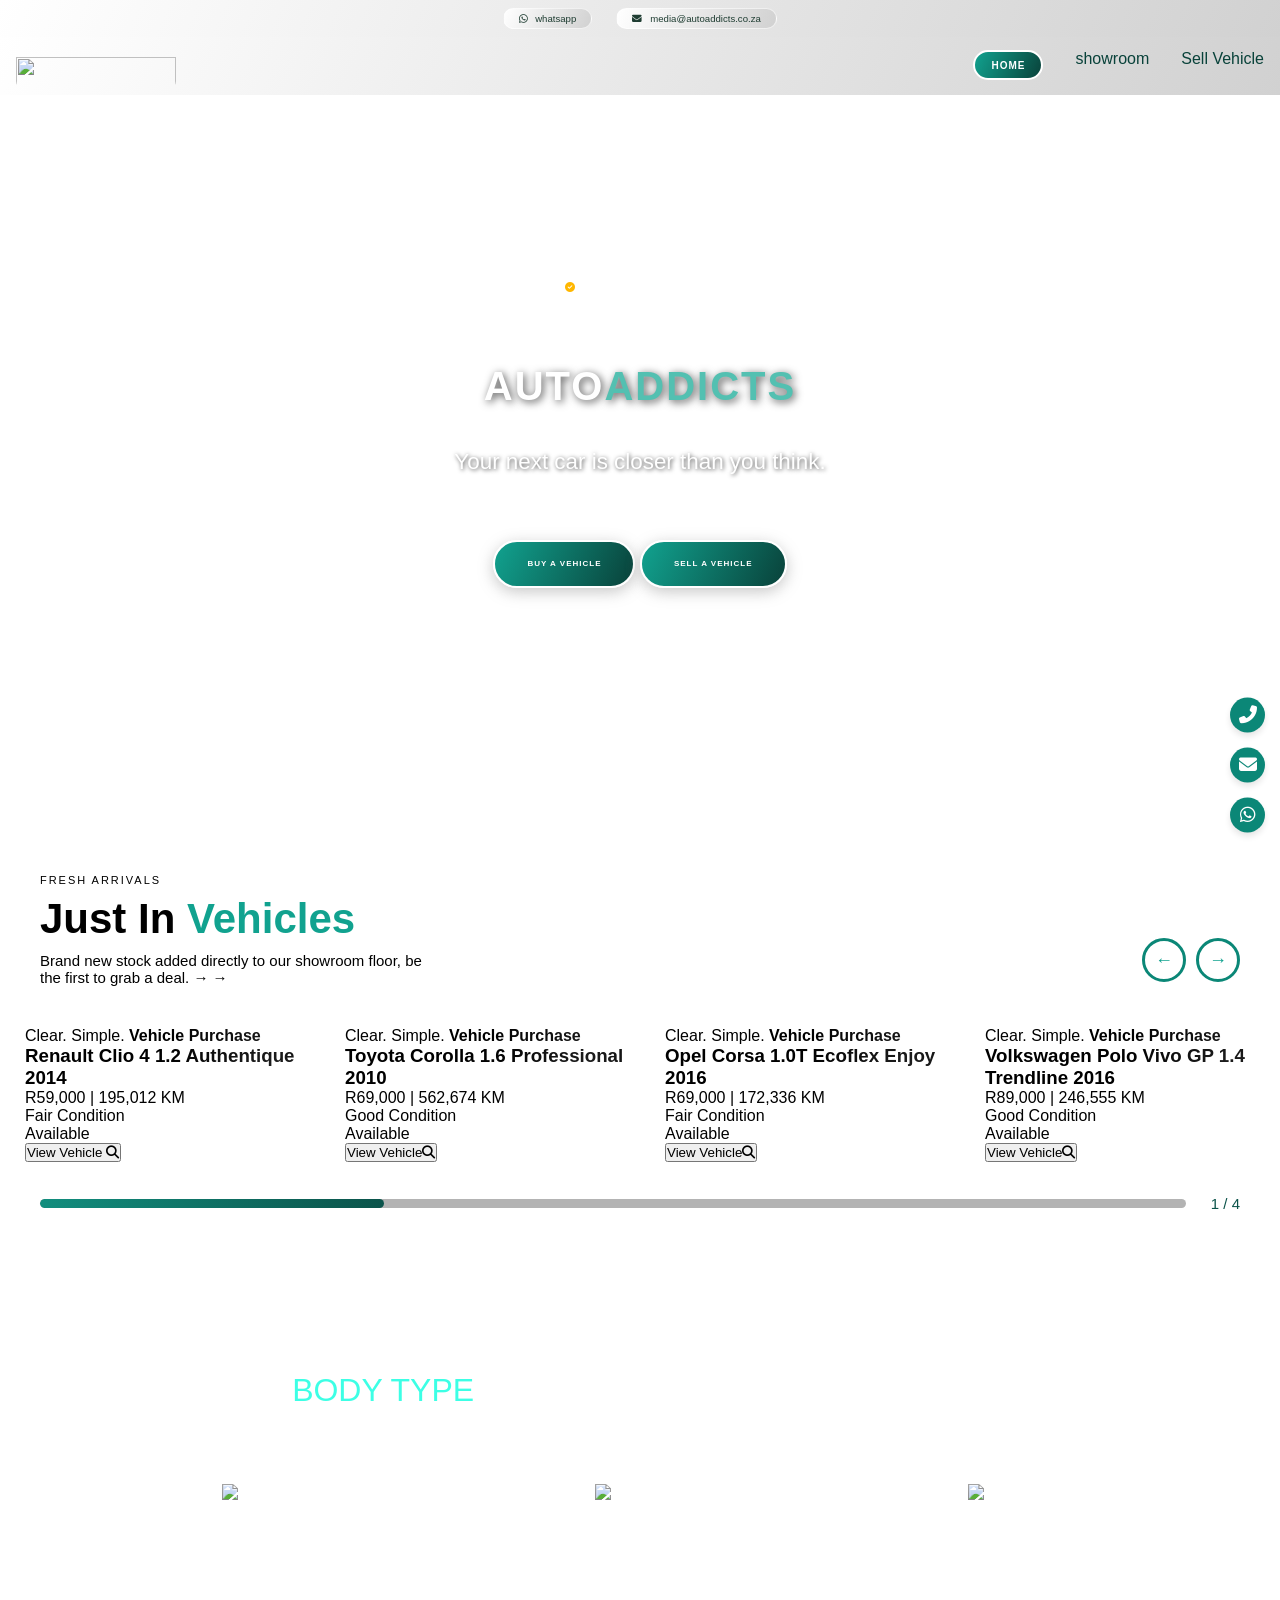
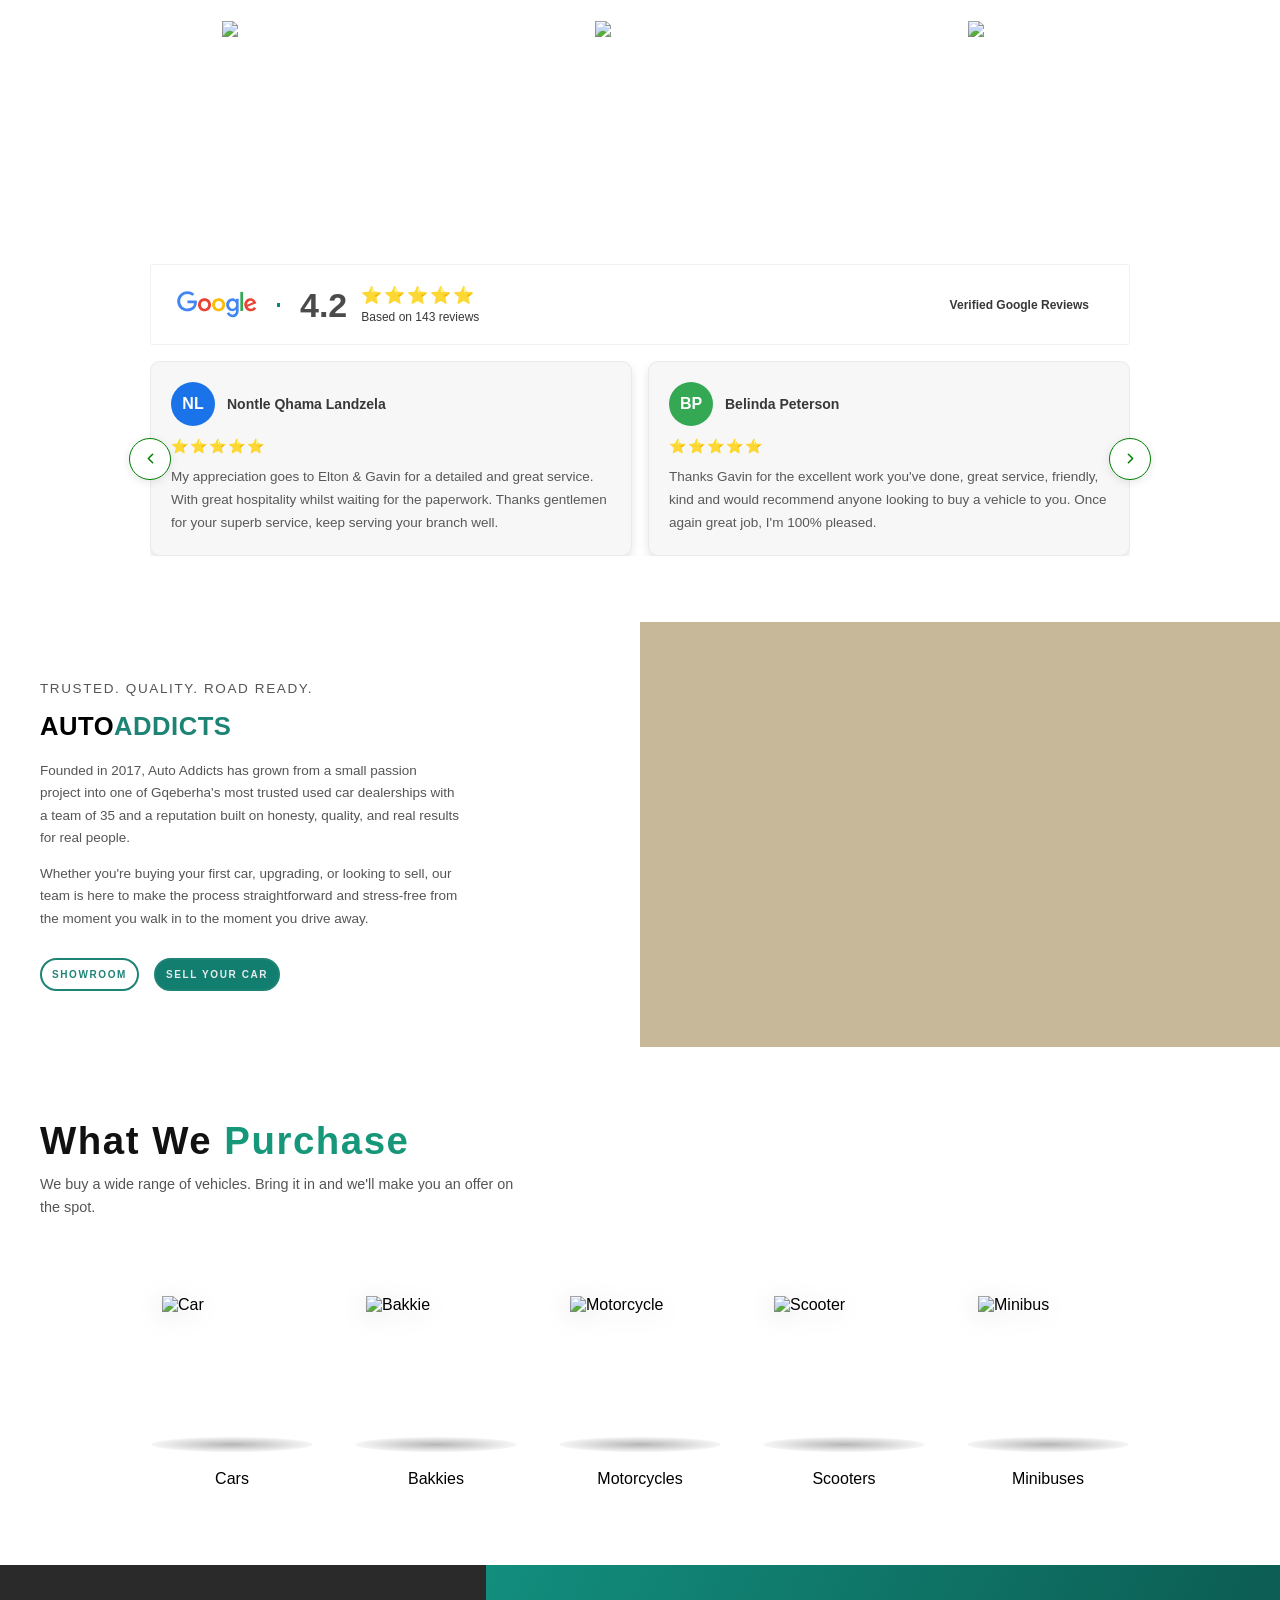
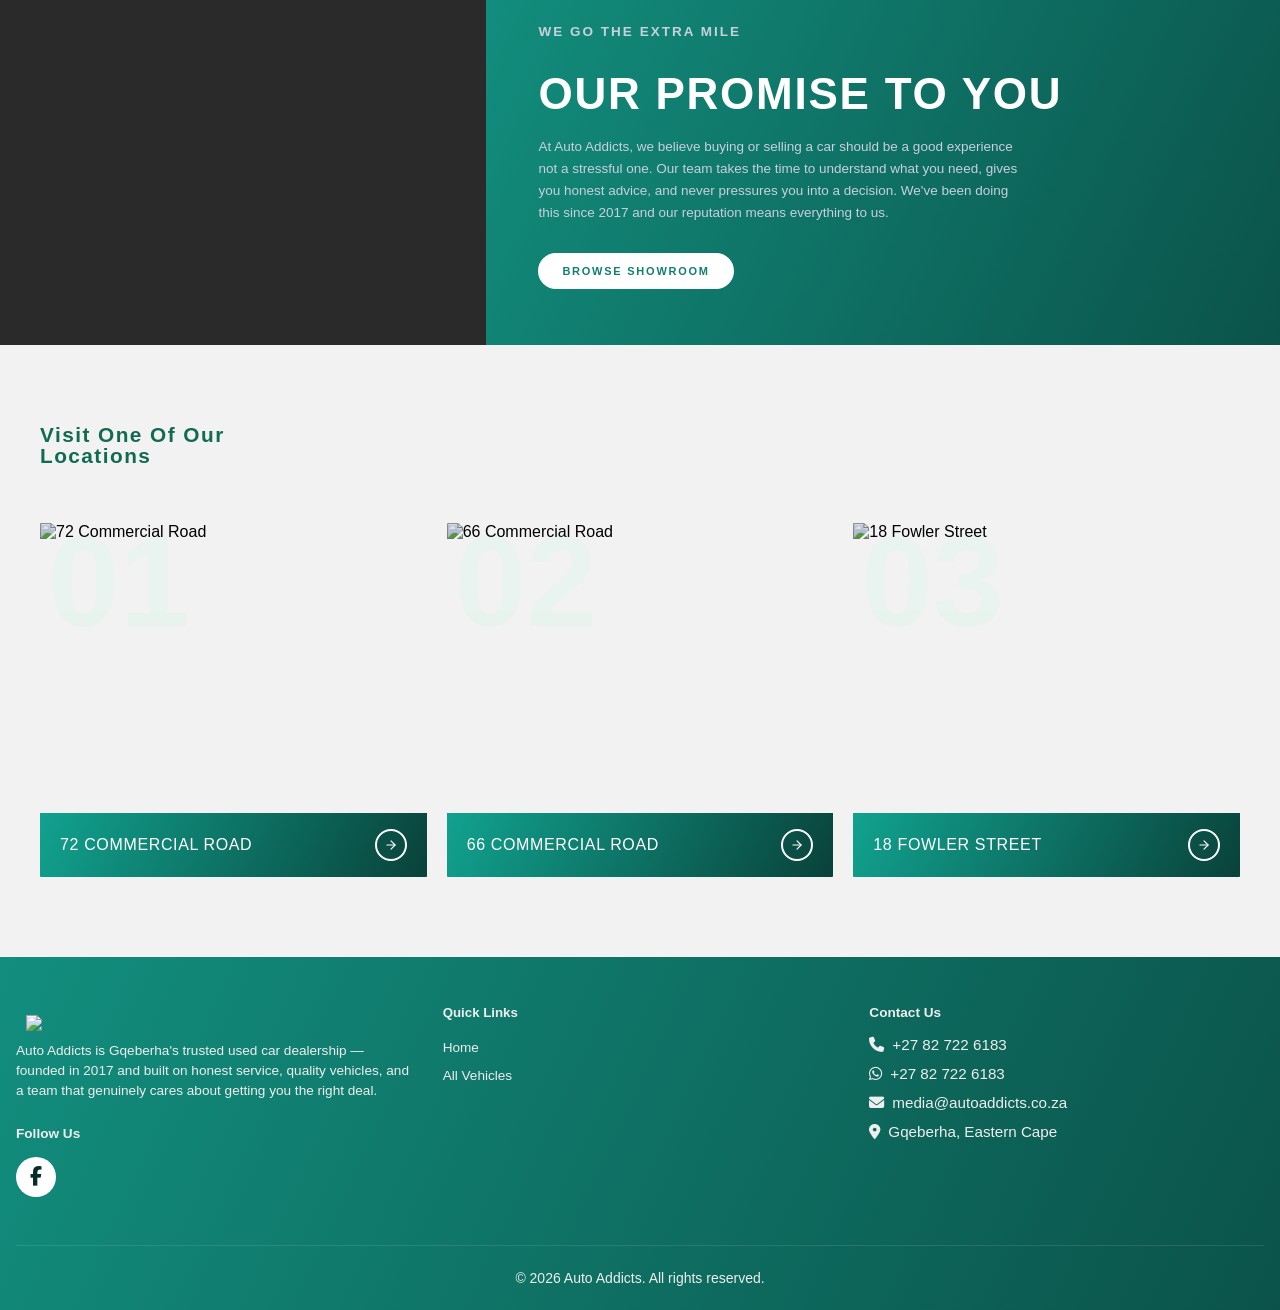
==== commit d4498ece: "hyu" ====
--- a/index.html
+++ b/index.html
@@ -471,6 +471,138 @@
 
 
 
+
+      <div class="trust-section">
+
+ 
+      
+        <section class="reviews-section">
+        
+        
+          <div class="rv-header">
+            <svg width="80" height="27" viewBox="0 0 272 92" fill="none" xmlns="http://www.w3.org/2000/svg" aria-label="Google">
+              <path d="M115.75 47.18c0 12.77-9.99 22.18-22.25 22.18s-22.25-9.41-22.25-22.18C71.25 34.32 81.24 25 93.5 25s22.25 9.32 22.25 22.18zm-9.74 0c0-7.98-5.79-13.44-12.51-13.44S80.99 39.2 80.99 47.18c0 7.9 5.79 13.44 12.51 13.44s12.51-5.55 12.51-13.44z" fill="#EA4335"/>
+              <path d="M163.75 47.18c0 12.77-9.99 22.18-22.25 22.18s-22.25-9.41-22.25-22.18c0-12.85 9.99-22.18 22.25-22.18s22.25 9.32 22.25 22.18zm-9.74 0c0-7.98-5.79-13.44-12.51-13.44s-12.51 5.46-12.51 13.44c0 7.9 5.79 13.44 12.51 13.44s12.51-5.55 12.51-13.44z" fill="#FBBC05"/>
+              <path d="M209.75 26.34v39.82c0 16.38-9.66 23.07-21.08 23.07-10.75 0-17.22-7.19-19.66-13.07l8.48-3.53c1.51 3.61 5.21 7.87 11.17 7.87 7.31 0 11.84-4.51 11.84-13v-3.19h-.34c-2.18 2.69-6.38 5.04-11.68 5.04-11.09 0-21.25-9.66-21.25-22.09 0-12.52 10.16-22.26 21.25-22.26 5.29 0 9.49 2.35 11.68 4.96h.34v-3.61h9.25zm-8.56 20.92c0-7.81-5.21-13.52-11.84-13.52-6.72 0-12.35 5.71-12.35 13.52 0 7.73 5.63 13.36 12.35 13.36 6.63 0 11.84-5.63 11.84-13.36z" fill="#4285F4"/>
+              <path d="M225 3v65h-9.5V3H225z" fill="#34A853"/>
+              <path d="M262.02 54.48l7.56 5.04c-2.44 3.61-8.32 9.83-18.48 9.83-12.6 0-22.01-9.74-22.01-22.18 0-13.19 9.49-22.18 20.92-22.18 11.51 0 17.14 9.16 18.98 14.11l1.01 2.52-29.65 12.28c2.27 4.45 5.8 6.72 10.75 6.72 4.96 0 8.4-2.44 10.92-6.14zm-23.27-7.98l19.82-8.23c-1.09-2.77-4.37-4.7-8.23-4.7-4.95 0-11.84 4.37-11.59 12.93z" fill="#EA4335"/>
+              <path d="M35.29 41.41V32H67c.31 1.64.47 3.58.47 5.68 0 7.06-1.93 15.79-8.15 22.01-6.05 6.3-13.78 9.66-24.03 9.66C16.32 69.35.36 53.89.36 34.91.36 15.93 16.32.47 35.29.47c10.5 0 17.98 4.12 23.6 9.49l-6.64 6.64c-4.03-3.78-9.49-6.72-16.96-6.72-13.86 0-24.7 11.17-24.7 25.03 0 13.86 10.84 25.03 24.7 25.03 8.99 0 14.11-3.61 17.39-6.89 2.66-2.66 4.41-6.46 5.1-11.67l-22.49.03z" fill="#4285F4"/>
+            </svg>
+        
+            <div class="rv-sep"></div>
+        
+            <div class="rv-score-block">
+              <div class="rv-score">4.2</div>
+              <div>
+                <div class="rv-stars">
+                  <span class="rv-star">⭐</span><span class="rv-star">⭐</span><span class="rv-star">⭐</span><span class="rv-star">⭐</span><span class="rv-star">⭐</span>
+                </div>
+                <div class="rv-count">Based on 143 reviews</div>
+              </div>
+            </div>
+        
+            <div class="rv-badge">
+              <div class="rv-badge-dot"></div>
+              Verified Google Reviews
+            </div>
+          </div>
+        
+      
+          <div class="rv-carousel">
+        
+            <button class="rv-arrow prev" id="btnPrev" aria-label="Previous reviews">
+              <svg viewBox="0 0 24 24" fill="none" stroke="currentColor" stroke-width="2.2" stroke-linecap="round" stroke-linejoin="round">
+                <polyline points="15 18 9 12 15 6"/>
+              </svg>
+            </button>
+        
+            <div class="rv-overflow">
+              <div class="rv-track" id="rvTrack">
+      
+      
+      
+      
+      
+      
+        <div class="rv-card">
+      <div class="rv-reviewer">
+      <div class="rv-avatar" style="background:#1a73e8;">NL</div>
+      <div><div class="rv-name">Nontle Qhama Landzela</div></div>
+      </div>
+      <div class="rv-card-stars"><span class="rv-card-star">⭐</span><span class="rv-card-star">⭐</span><span class="rv-card-star">⭐</span><span class="rv-card-star">⭐</span><span class="rv-card-star">⭐</span></div>
+      <p class="rv-text">My appreciation goes to Elton & Gavin for a detailed and great service. With great hospitality whilst waiting for the paperwork. Thanks gentlemen for your superb service, keep serving your branch well.</p>
+      </div>
+      
+      <div class="rv-card">
+      <div class="rv-reviewer">
+      <div class="rv-avatar" style="background:#34a853;">BP</div>
+      <div><div class="rv-name">Belinda Peterson</div></div>
+      </div>
+      <div class="rv-card-stars"><span class="rv-card-star">⭐</span><span class="rv-card-star">⭐</span><span class="rv-card-star">⭐</span><span class="rv-card-star">⭐</span><span class="rv-card-star">⭐</span></div>
+      <p class="rv-text">Thanks Gavin for the excellent work you've done, great service, friendly, kind and would recommend anyone looking to buy a vehicle to you. Once again great job, I'm 100% pleased.</p>
+      </div>
+      
+      <div class="rv-card">
+      <div class="rv-reviewer">
+      <div class="rv-avatar" style="background:#ea4335;">WA</div>
+      <div><div class="rv-name">Wendy April</div></div>
+      </div>
+      <div class="rv-card-stars"><span class="rv-card-star">⭐</span><span class="rv-card-star">⭐</span><span class="rv-card-star">⭐</span><span class="rv-card-star">⭐</span><span class="rv-card-star">⭐</span></div>
+      <p class="rv-text">I was very happy with my car and the sales man was polite (Gavin).</p>
+      </div>
+      
+      <div class="rv-card">
+      <div class="rv-reviewer">
+      <div class="rv-avatar" style="background:#fbbc05;">MG</div>
+      <div><div class="rv-name">Mahubandile Grootboom</div></div>
+      </div>
+      <div class="rv-card-stars"><span class="rv-card-star">⭐</span><span class="rv-card-star">⭐</span><span class="rv-card-star">⭐</span><span class="rv-card-star">⭐</span><span class="rv-card-star">⭐</span></div>
+      <p class="rv-text">The service was excellent and I was treated like a KING. I appreciate everything that Mr Gavin and his team has done for me.</p>
+      </div>
+      
+      <div class="rv-card">
+      <div class="rv-reviewer">
+      <div class="rv-avatar" style="background:#9c27b0;">VM</div>
+      <div><div class="rv-name">Vuyile Mayedwa</div></div>
+      </div>
+      <div class="rv-card-stars"><span class="rv-card-star">⭐</span><span class="rv-card-star">⭐</span><span class="rv-card-star">⭐</span><span class="rv-card-star">⭐</span><span class="rv-card-star">⭐</span></div>
+      <p class="rv-text">Excellent service received from the Sales Team and a champion Rudi. Rudi was professional and knowledgeable. It is easy to recommend a place like Auto Addicts when there are such people to deal with.</p>
+      </div>
+      
+      <div class="rv-card">
+      <div class="rv-reviewer">
+      <div class="rv-avatar" style="background:#00897b;">CL</div>
+      <div><div class="rv-name">Cassim Lombard</div></div>
+      </div>
+      <div class="rv-card-stars"><span class="rv-card-star">⭐</span><span class="rv-card-star">⭐</span><span class="rv-card-star">⭐</span><span class="rv-card-star">⭐</span><span class="rv-card-star">⭐</span></div>
+      <p class="rv-text">Great reliable and beautiful vehicles for affordable price, staff are very friendly and always there to assist you. I will definitely recommend anyone who needs a good clean vehicle to Auto Addicts.</p>
+      </div>
+      
+      
+      
+      
+      
+      
+      
+      
+        
+              </div>
+            </div>
+        
+            <button class="rv-arrow next" id="btnNext" aria-label="Next reviews">
+              <svg viewBox="0 0 24 24" fill="none" stroke="currentColor" stroke-width="2.2" stroke-linecap="round" stroke-linejoin="round">
+                <polyline points="9 18 15 12 9 6"/>
+              </svg>
+            </button>
+        
+          </div>
+        
+          <div class="rv-dots" id="rvDots"></div>
+        
+        </section>
+        
+      
+        </div>
 
 
 
@@ -727,138 +859,6 @@
 
 
 
-
-<div class="trust-section">
-
- 
-      
-  <section class="reviews-section">
-  
-  
-    <div class="rv-header">
-      <svg width="80" height="27" viewBox="0 0 272 92" fill="none" xmlns="http://www.w3.org/2000/svg" aria-label="Google">
-        <path d="M115.75 47.18c0 12.77-9.99 22.18-22.25 22.18s-22.25-9.41-22.25-22.18C71.25 34.32 81.24 25 93.5 25s22.25 9.32 22.25 22.18zm-9.74 0c0-7.98-5.79-13.44-12.51-13.44S80.99 39.2 80.99 47.18c0 7.9 5.79 13.44 12.51 13.44s12.51-5.55 12.51-13.44z" fill="#EA4335"/>
-        <path d="M163.75 47.18c0 12.77-9.99 22.18-22.25 22.18s-22.25-9.41-22.25-22.18c0-12.85 9.99-22.18 22.25-22.18s22.25 9.32 22.25 22.18zm-9.74 0c0-7.98-5.79-13.44-12.51-13.44s-12.51 5.46-12.51 13.44c0 7.9 5.79 13.44 12.51 13.44s12.51-5.55 12.51-13.44z" fill="#FBBC05"/>
-        <path d="M209.75 26.34v39.82c0 16.38-9.66 23.07-21.08 23.07-10.75 0-17.22-7.19-19.66-13.07l8.48-3.53c1.51 3.61 5.21 7.87 11.17 7.87 7.31 0 11.84-4.51 11.84-13v-3.19h-.34c-2.18 2.69-6.38 5.04-11.68 5.04-11.09 0-21.25-9.66-21.25-22.09 0-12.52 10.16-22.26 21.25-22.26 5.29 0 9.49 2.35 11.68 4.96h.34v-3.61h9.25zm-8.56 20.92c0-7.81-5.21-13.52-11.84-13.52-6.72 0-12.35 5.71-12.35 13.52 0 7.73 5.63 13.36 12.35 13.36 6.63 0 11.84-5.63 11.84-13.36z" fill="#4285F4"/>
-        <path d="M225 3v65h-9.5V3H225z" fill="#34A853"/>
-        <path d="M262.02 54.48l7.56 5.04c-2.44 3.61-8.32 9.83-18.48 9.83-12.6 0-22.01-9.74-22.01-22.18 0-13.19 9.49-22.18 20.92-22.18 11.51 0 17.14 9.16 18.98 14.11l1.01 2.52-29.65 12.28c2.27 4.45 5.8 6.72 10.75 6.72 4.96 0 8.4-2.44 10.92-6.14zm-23.27-7.98l19.82-8.23c-1.09-2.77-4.37-4.7-8.23-4.7-4.95 0-11.84 4.37-11.59 12.93z" fill="#EA4335"/>
-        <path d="M35.29 41.41V32H67c.31 1.64.47 3.58.47 5.68 0 7.06-1.93 15.79-8.15 22.01-6.05 6.3-13.78 9.66-24.03 9.66C16.32 69.35.36 53.89.36 34.91.36 15.93 16.32.47 35.29.47c10.5 0 17.98 4.12 23.6 9.49l-6.64 6.64c-4.03-3.78-9.49-6.72-16.96-6.72-13.86 0-24.7 11.17-24.7 25.03 0 13.86 10.84 25.03 24.7 25.03 8.99 0 14.11-3.61 17.39-6.89 2.66-2.66 4.41-6.46 5.1-11.67l-22.49.03z" fill="#4285F4"/>
-      </svg>
-  
-      <div class="rv-sep"></div>
-  
-      <div class="rv-score-block">
-        <div class="rv-score">4.2</div>
-        <div>
-          <div class="rv-stars">
-            <span class="rv-star">⭐</span><span class="rv-star">⭐</span><span class="rv-star">⭐</span><span class="rv-star">⭐</span><span class="rv-star">⭐</span>
-          </div>
-          <div class="rv-count">Based on 143 reviews</div>
-        </div>
-      </div>
-  
-      <div class="rv-badge">
-        <div class="rv-badge-dot"></div>
-        Verified Google Reviews
-      </div>
-    </div>
-  
-
-    <div class="rv-carousel">
-  
-      <button class="rv-arrow prev" id="btnPrev" aria-label="Previous reviews">
-        <svg viewBox="0 0 24 24" fill="none" stroke="currentColor" stroke-width="2.2" stroke-linecap="round" stroke-linejoin="round">
-          <polyline points="15 18 9 12 15 6"/>
-        </svg>
-      </button>
-  
-      <div class="rv-overflow">
-        <div class="rv-track" id="rvTrack">
-
-
-
-
-
-
-  <div class="rv-card">
-<div class="rv-reviewer">
-<div class="rv-avatar" style="background:#1a73e8;">NL</div>
-<div><div class="rv-name">Nontle Qhama Landzela</div></div>
-</div>
-<div class="rv-card-stars"><span class="rv-card-star">⭐</span><span class="rv-card-star">⭐</span><span class="rv-card-star">⭐</span><span class="rv-card-star">⭐</span><span class="rv-card-star">⭐</span></div>
-<p class="rv-text">My appreciation goes to Elton & Gavin for a detailed and great service. With great hospitality whilst waiting for the paperwork. Thanks gentlemen for your superb service, keep serving your branch well.</p>
-</div>
-
-<div class="rv-card">
-<div class="rv-reviewer">
-<div class="rv-avatar" style="background:#34a853;">BP</div>
-<div><div class="rv-name">Belinda Peterson</div></div>
-</div>
-<div class="rv-card-stars"><span class="rv-card-star">⭐</span><span class="rv-card-star">⭐</span><span class="rv-card-star">⭐</span><span class="rv-card-star">⭐</span><span class="rv-card-star">⭐</span></div>
-<p class="rv-text">Thanks Gavin for the excellent work you've done, great service, friendly, kind and would recommend anyone looking to buy a vehicle to you. Once again great job, I'm 100% pleased.</p>
-</div>
-
-<div class="rv-card">
-<div class="rv-reviewer">
-<div class="rv-avatar" style="background:#ea4335;">WA</div>
-<div><div class="rv-name">Wendy April</div></div>
-</div>
-<div class="rv-card-stars"><span class="rv-card-star">⭐</span><span class="rv-card-star">⭐</span><span class="rv-card-star">⭐</span><span class="rv-card-star">⭐</span><span class="rv-card-star">⭐</span></div>
-<p class="rv-text">I was very happy with my car and the sales man was polite (Gavin).</p>
-</div>
-
-<div class="rv-card">
-<div class="rv-reviewer">
-<div class="rv-avatar" style="background:#fbbc05;">MG</div>
-<div><div class="rv-name">Mahubandile Grootboom</div></div>
-</div>
-<div class="rv-card-stars"><span class="rv-card-star">⭐</span><span class="rv-card-star">⭐</span><span class="rv-card-star">⭐</span><span class="rv-card-star">⭐</span><span class="rv-card-star">⭐</span></div>
-<p class="rv-text">The service was excellent and I was treated like a KING. I appreciate everything that Mr Gavin and his team has done for me.</p>
-</div>
-
-<div class="rv-card">
-<div class="rv-reviewer">
-<div class="rv-avatar" style="background:#9c27b0;">VM</div>
-<div><div class="rv-name">Vuyile Mayedwa</div></div>
-</div>
-<div class="rv-card-stars"><span class="rv-card-star">⭐</span><span class="rv-card-star">⭐</span><span class="rv-card-star">⭐</span><span class="rv-card-star">⭐</span><span class="rv-card-star">⭐</span></div>
-<p class="rv-text">Excellent service received from the Sales Team and a champion Rudi. Rudi was professional and knowledgeable. It is easy to recommend a place like Auto Addicts when there are such people to deal with.</p>
-</div>
-
-<div class="rv-card">
-<div class="rv-reviewer">
-<div class="rv-avatar" style="background:#00897b;">CL</div>
-<div><div class="rv-name">Cassim Lombard</div></div>
-</div>
-<div class="rv-card-stars"><span class="rv-card-star">⭐</span><span class="rv-card-star">⭐</span><span class="rv-card-star">⭐</span><span class="rv-card-star">⭐</span><span class="rv-card-star">⭐</span></div>
-<p class="rv-text">Great reliable and beautiful vehicles for affordable price, staff are very friendly and always there to assist you. I will definitely recommend anyone who needs a good clean vehicle to Auto Addicts.</p>
-</div>
-
-
-
-
-
-
-
-
-  
-        </div>
-      </div>
-  
-      <button class="rv-arrow next" id="btnNext" aria-label="Next reviews">
-        <svg viewBox="0 0 24 24" fill="none" stroke="currentColor" stroke-width="2.2" stroke-linecap="round" stroke-linejoin="round">
-          <polyline points="9 18 15 12 9 6"/>
-        </svg>
-      </button>
-  
-    </div>
-  
-    <div class="rv-dots" id="rvDots"></div>
-  
-  </section>
-  
-
-  </div>
 
 
 
--- a/styles.css
+++ b/styles.css
@@ -306,7 +306,7 @@
 .hero-section {
     line-height: 1.6;
     position: relative;
-    min-height: 95vh;
+    min-height: 90vh;
     display: flex;
     align-items: center;
     justify-content: center;
@@ -323,8 +323,12 @@
     left: 0;
     width: 100%;
     height: 100%;
+    align-self: center;
+    justify-content: center;
+
+    background-position: center;
     background-image: url('vims/autoaddictsfl.jpg');
-    background-size: cover;
+    background-size:cover;
     background-position: center;
     background-repeat: no-repeat;
     filter: brightness(0.3);
@@ -442,6 +446,12 @@
 }
 
 @media (max-width: 480px) {
+
+  .hero-section {
+
+    min-height: 70vh;
+}
+
     .hero-section {
         padding: 1rem;
     }
@@ -451,6 +461,9 @@
         font-size: 0.80rem;
         margin: 10px;
     }
+
+
+
 
  
 }
@@ -769,8 +782,8 @@
       .body-types::before {
         content: '';
         position: absolute;
-        inset: 0;
-        background: rgba(8,8,8,0.16);
+
+
       }
   
       .bt-inner {
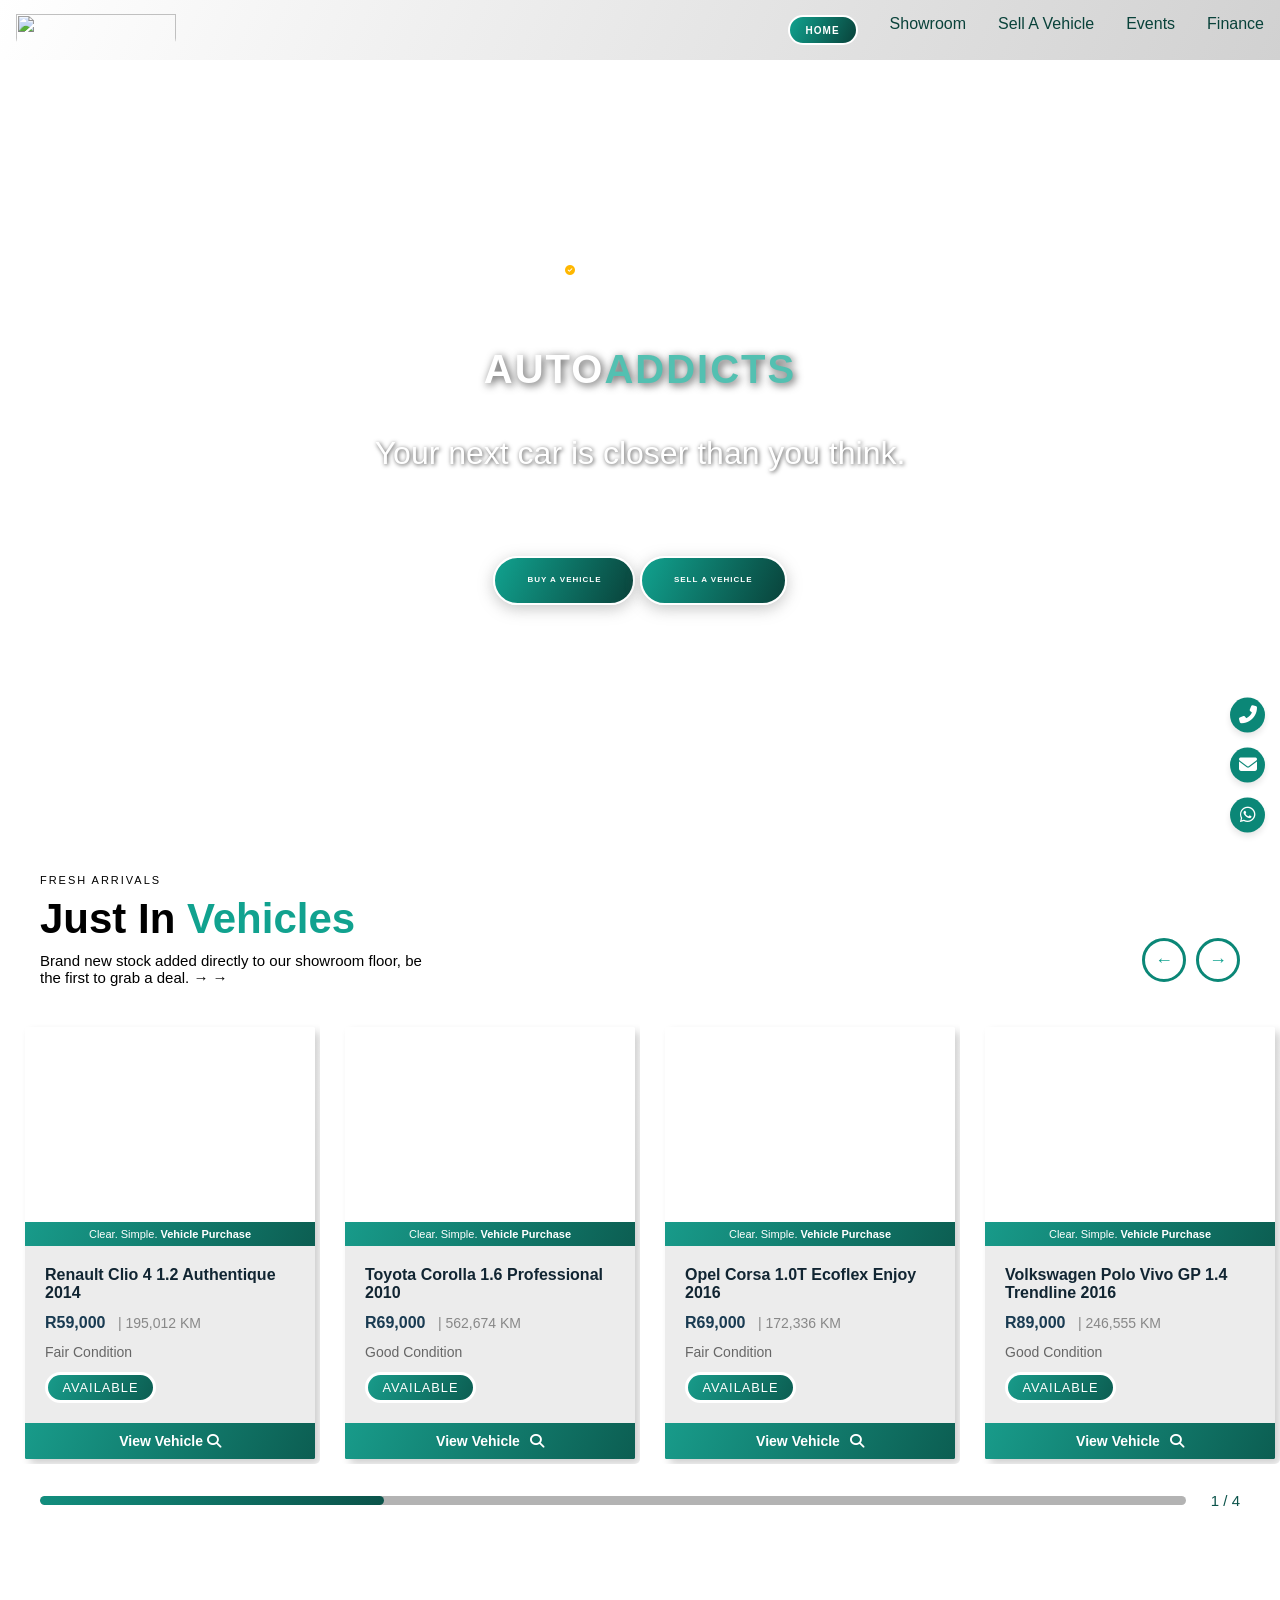
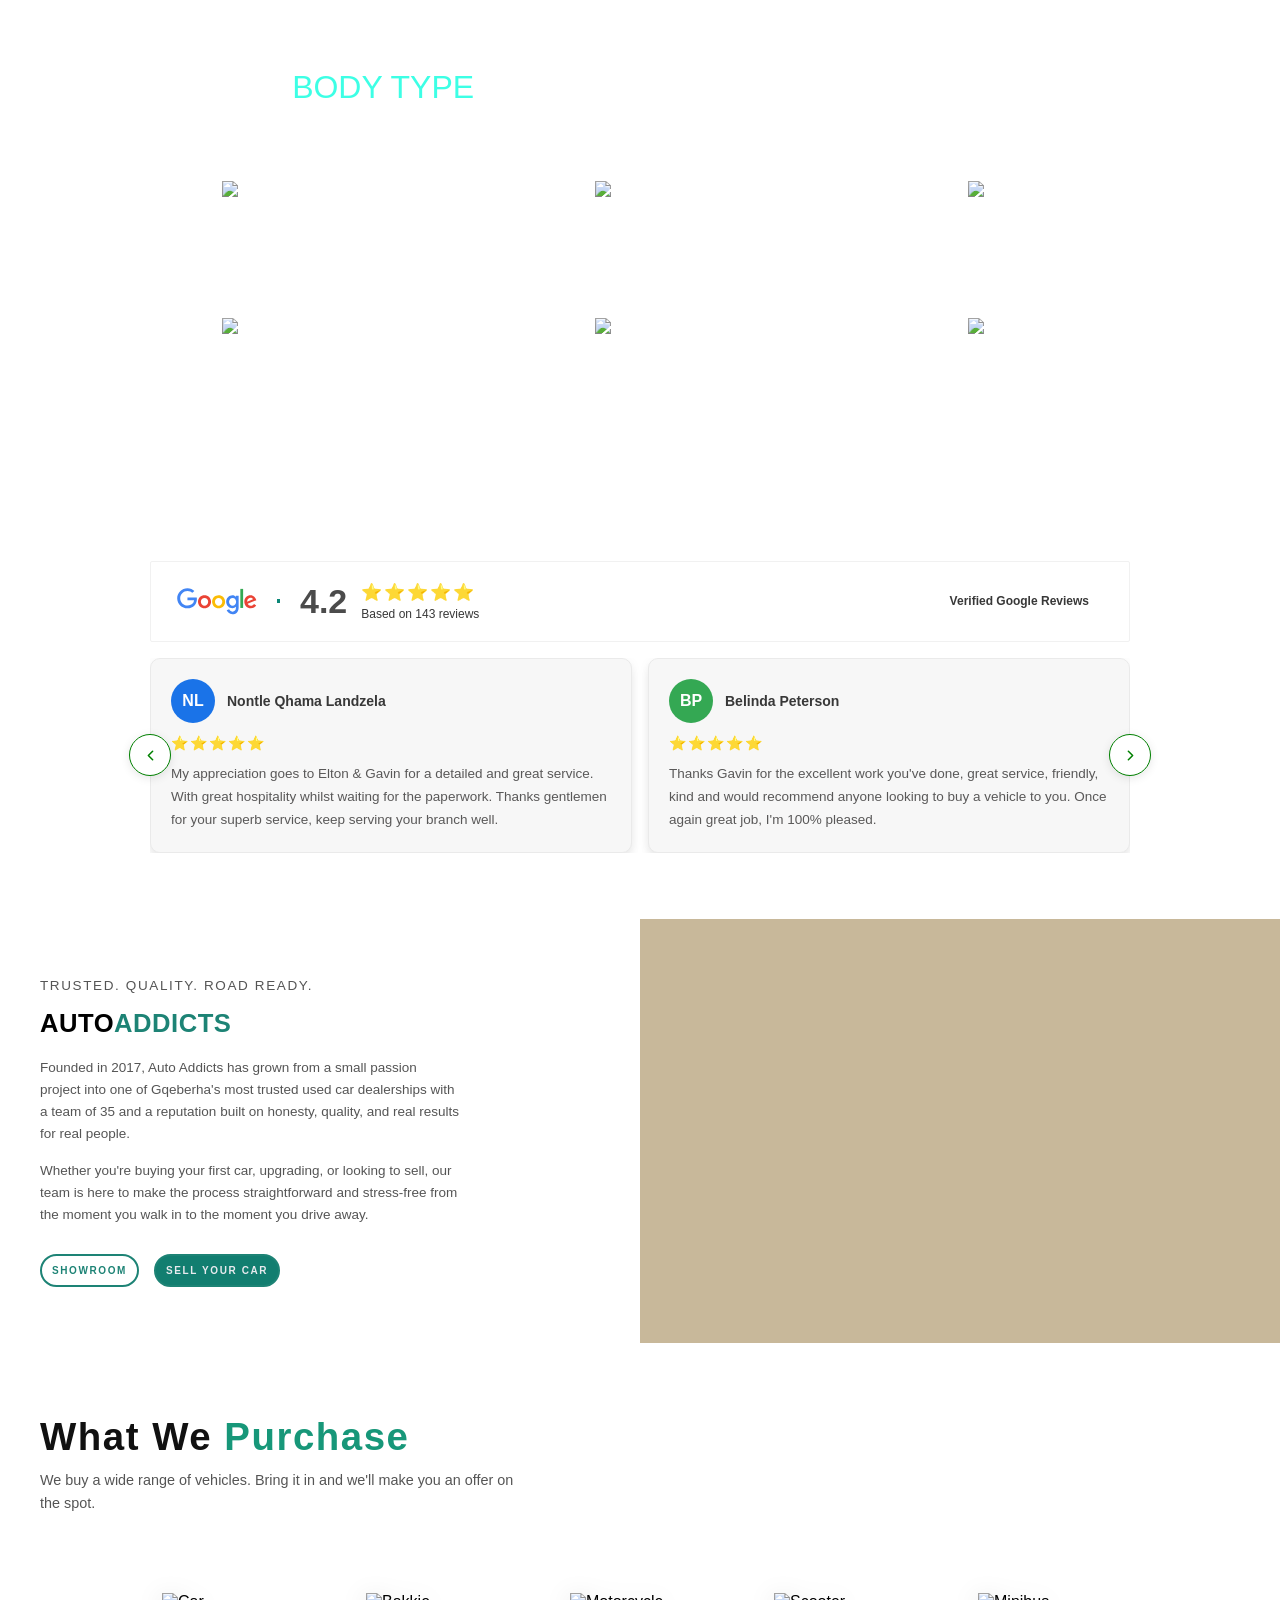
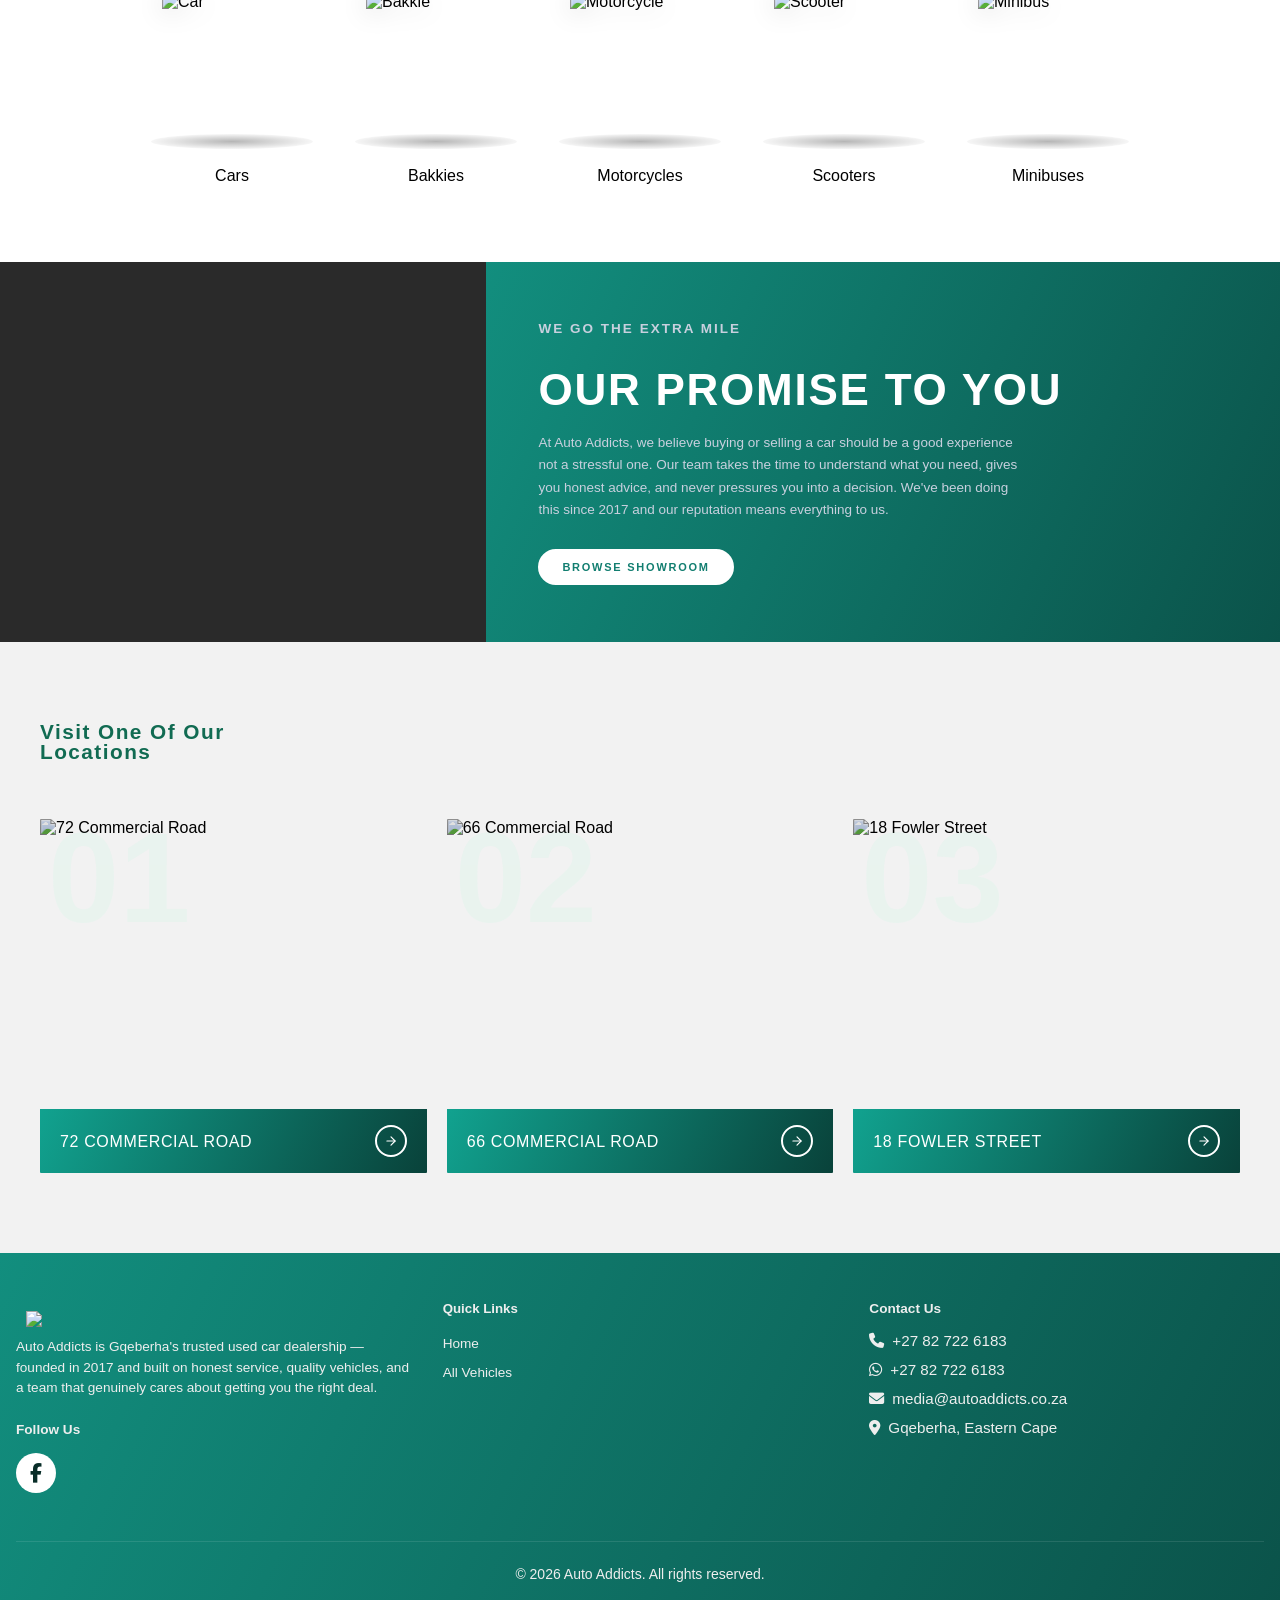
==== commit 8e178163: "evhscd" ====
--- a/index.html
+++ b/index.html
@@ -16,16 +16,7 @@
         <!-- ===== NAVIGATION ===== -->
         <!-- ===== NAVIGATION ===== -->
         <!-- ===== NAVIGATION ===== -->
-        <div class="top-bar">
-          <div class="top-bar-container">
-          
-              <a href="https://wa.me/27827226183" class="top-bar-link">
-                  <span><i class="fa-brands fa-whatsapp"></i></span> whatsapp
-              </a>
-              <a href="mailto:media@autoaddicts.co.za" class="top-bar-link">
-                  <span><i class="fa fa-envelope"></i></span> media@autoaddicts.co.za </a>
-          </div>
-      </div>
+
         
 
         <nav class="navbar" id="navbar">
@@ -37,8 +28,10 @@
     
                 <ul class="nav-menu">
                     <li><a href="index.html" id="current">Home</a></li>
-                    <li><a href="vehicle-listing.html">showroom</a></li>
-                    <li><a href="#sell">Sell Vehicle</a></li>
+                    <li><a href="vehicle-listing.html">Showroom</a></li>
+                    <li><a href="#sell">Sell A Vehicle</a></li>
+                    <li><a href="#Events">Events</a></li>
+                    <li><a href="#Finance">Finance</a></li>
                 </ul>
     
                 <button class="burger" id="burgerBtn">
@@ -53,8 +46,10 @@
     
             <div class="mobile-menu" id="mobileMenu">
                 <a href="index.html" id="current">Home</a>
-                <a href="vehicle-listing.html">showroom</a>
-                <a href="#sell">Sell Vehicle</a>
+                <a href="vehicle-listing.html">Showroom</a>
+                <a href="#sell">Sell A Vehicle</a>
+                <a href="#Events">Events</a>
+                <a href="#Finance">Finance</a>
             </div>
         </nav>
 
--- a/styles.css
+++ b/styles.css
@@ -70,59 +70,18 @@
 
 
 
-      
-/* --- New Top Bar Styles --- */
-.top-bar {
-    background: linear-gradient(115deg, #ffffff 0%, #d1d1d1 100%); /* Matches your scrolled navbar color */
-    color: white;
-    font-size: 0.60rem;
-    padding: 8px 0;
-    position: fixed; /* Keep it fixed at the top */
-    top: 0;
-    left: 0;
-    right: 0;
-    z-index: 1001; /* Higher than navbar */
-
-}
-
-.top-bar-container {
-    max-width: 1280px;
-    margin: 0 auto;
-    padding: 0 1rem;
-    display: flex;
-    justify-content: center;
-    gap: 1.5rem; 
-}
-
-.top-bar-link {
-    color: rgb(31, 61, 50);
-    text-decoration: none;
-    display: flex;
-    align-items: center;
-    gap: 0.5rem;
-    transition: all 0.3s ease;
-    /* The "Fitting Border" styles */
-    border: 1.9px solid rgba(255, 255, 255, 0.649); /* Subtle white border */
-    padding: 4px 15px;                          /* Space inside the border */
-    border-radius: 50px;                        /* Rounds the edges into a pill shape */
-    background: linear-gradient(115deg, #ffffff 0%, #d1d1d1 100%);
-}
-
-.top-bar-link:hover {
-    color: #facc15;
-    border-color: #facc15;                      /* Border changes color on hover */
-    background: rgba(250, 204, 21, 0.1);        /* Slight yellow glow on hover */
-}
+
+
 
 
 /* --- Adjusting your existing .navbar --- */
 .navbar {
     position: fixed;
-    top: 35px; /* Pushes the nav down so it doesn't hide under the top bar */
+    top: 0; /* Pushes the nav down so it doesn't hide under the top bar */
     left: 0;
     right: 0;
     z-index: 1000;
-    background: linear-gradient(115deg, #ffffff 0%, #d1d1d1 100% );
+    background: linear-gradient(115deg, #ffffff 0%, #ffffff 100% );
     backdrop-filter: blur(10px);
     transition: all 0.3s ease;
   
@@ -144,21 +103,22 @@
         display: flex;
         align-items: center;
         justify-content: space-between;
-        height: 60px;
+        height: 0px;
     }
 
     .logo {
         display: flex;
         align-items: center;
         gap: 0.5rem;
+        padding-bottom: 1rem;;
     }
 
     .logo-icon img {
-        padding-top:1rem;
+       
         width: 10rem;
-        height: 3rem;
+        height: 5rem;
      
-        border-radius: 8px;
+
         display: flex;
         align-items: center;
         justify-content: center;
--- a/listing.css
+++ b/listing.css
@@ -0,0 +1,660 @@
+
+
+
+
+
+
+
+
+
+
+/* --- Adjusting your existing .navbar --- */
+.navbar {
+    position: fixed;
+    top: 0px; /* Pushes the nav down so it doesn't hide under the top bar */
+    left: 0;
+    right: 0;
+    z-index: 1000;
+    background: linear-gradient(115deg, #ffffff 0%, #d1d1d1 100%);
+    backdrop-filter: blur(10px);
+    transition: all 0.3s ease;
+  
+}
+
+
+/* --- Responsive fix for mobile --- */
+@media (max-width: 768px) {
+    .top-bar-container {
+        gap: 1.5rem;
+        font-size: 0.65rem;
+    }
+}
+    .nav-container {
+        max-width: 1280px;
+        margin: 0 auto;
+        padding: 0 1rem;
+        display: flex;
+        align-items: center;
+        justify-content: space-between;
+        height: 60px;
+    }
+
+    .logo {
+        display: flex;
+        align-items: center;
+        gap: 0.5rem;
+    }
+
+    .logo-icon img {
+        padding-top:1rem;
+        width: 10rem;
+        height: 3rem;
+     
+        border-radius: 8px;
+        display: flex;
+        align-items: center;
+        justify-content: center;
+        font-size: 1.5rem;
+        font-weight: bold;
+        color: #1a1a2e;
+    }
+
+    .logo-text {
+        display: flex;
+        flex-direction: column;
+        line-height: 1.2;
+    }
+
+    .logo-main {
+        font-size: 1rem;
+        font-weight: bold;
+    }
+
+    .logo-sub {
+        font-size: 0.75rem;
+        color: #facc15;
+    }
+
+
+
+
+
+
+
+
+
+
+
+
+
+
+
+
+
+
+
+
+
+
+
+/* HERO SECTION */
+/* HERO SECTION */
+/* HERO SECTION */
+/* HERO SECTION */
+/* HERO SECTION */
+/* HERO SECTION */
+
+.hero-section-1 {
+    line-height: 1.6;
+    position: relative;
+    min-height: 10vh;
+    display: flex;
+    align-items: center;
+    justify-content: center;
+    text-align: center;
+    padding: 2rem;
+    overflow: hidden;
+    background: linear-gradient(115deg, #17a18f 0%,  #0c6054 100%);
+}
+
+
+
+
+
+
+
+
+.hero-content {
+    position: relative;
+    z-index: 1;
+    color: #ffffff;
+    max-width: 800px;
+    margin: 0 auto;
+    animation: fadeInUp 1s ease-out;
+}
+
+.hero-title-1  {
+    color: white;
+    font-size: clamp(1rem);
+    font-weight: 300;
+    margin-bottom: 1.5rem;
+    letter-spacing: 2px;
+    text-transform: uppercase;
+    text-shadow: 5px 5px 12px rgba(0, 0, 0, 0.792);
+}
+
+.hero-subtitle {
+    font-size: clamp(1.4rem, 4vw, 2rem);
+    margin-bottom: 3rem;
+    font-weight: 300;
+    line-height: 1.8;
+    text-shadow: 1px 1px 4px rgba(0, 0, 0, 0.7);
+    max-width: 600px;
+    margin-left: auto;
+    margin-right: auto;
+}
+
+
+
+
+
+
+/* Animation */
+@keyframes fadeInUp {
+    from {
+        opacity: 0;
+        transform: translateY(30px);
+    }
+    to {
+        opacity: 1;
+        transform: translateY(0);
+    }
+}
+
+/* Responsive Design */
+@media (max-width: 768px) {
+    .hero-section {
+        padding: 3.5rem;
+
+    }
+
+    .hero-title-1 {
+        margin-bottom: 1rem;
+        font-size: 1.3rem;
+    }
+
+    .hero-subtitle {
+        margin-bottom: 2rem;
+        font-size:0.97rem;
+    }
+
+
+}
+
+@media (max-width: 480px) {
+    .hero-section {
+        padding: 1rem;
+    }
+
+
+}
+
+/* HERO SECTION */
+/* HERO SECTION */
+/* HERO SECTION */
+/* HERO SECTION */
+/* HERO SECTION */
+/* HERO SECTION */
+
+
+
+
+
+
+
+
+
+
+
+
+
+
+
+
+
+
+.connect {
+    font-family: -apple-system, BlinkMacSystemFont, 'Segoe UI', Roboto, Oxygen, Ubuntu, Cantarell, sans-serif;
+    padding: 25px;
+  
+}
+
+.filter-container {
+    max-width: 1200px;
+    margin: 0 auto;
+}
+
+.filter-section {
+    margin-bottom: 20px;
+}
+
+.filter-label {
+    font-size: 16px;
+    font-weight: 600;
+    margin-bottom: 8px;
+    display: block;
+    color: #333;
+}
+
+.filter-row {
+    display: grid;
+    grid-template-columns: 1fr 1fr;
+    gap: 10px;
+}
+
+select {
+    width: 100%;
+    padding: 12px 35px 12px 12px;
+    font-size: 14px;
+    border: 2px solid #ddd;
+    border-radius: 6px;
+    background-color: white;
+    background-image: url("data:image/svg+xml,%3Csvg xmlns='http://www.w3.org/2000/svg' width='12' height='12' viewBox='0 0 12 12'%3E%3Cpath fill='%23333' d='M6 9L1 4h10z'/%3E%3C/svg%3E");
+    background-repeat: no-repeat;
+    background-position: right 12px center;
+    background-size: 12px;
+    appearance: none;
+    -webkit-appearance: none;
+    -moz-appearance: none;
+    cursor: pointer;
+    color: #333;
+    transition: border-color 0.2s;
+}
+
+select:focus {
+    outline: none;
+    border-color: #171c17;
+}
+
+select:hover {
+    border-color: #999;
+}
+
+.apply-button {
+    width: 100%;
+    padding: 14px;
+    margin-top: 15px;
+    font-size: 16px;
+    font-weight: 600;
+    border: none;
+    border-radius: 2px;
+    background: linear-gradient(114deg, #189b8a 0%,  #0c5e52 100%);
+    color: white;
+    cursor: pointer;
+    transition: background-color 0.2s;
+}
+
+.apply-button:hover {
+    background-color: #45a049;
+}
+
+.apply-button:active {
+    background-color: #3d8b40;
+}
+
+.full-width-select {
+    width: 100%;
+}
+
+/* Responsive adjustments */
+@media (max-width: 480px) {
+    .connect {
+        padding: 15px;
+    }
+
+    .filter-label {
+        font-size: 14px;
+    }
+
+    select {
+        padding: 10px 30px 10px 10px;
+        font-size: 13px;
+        background-position: right 10px center;
+    }
+
+    .filter-row {
+        gap: 8px;
+    }
+
+    .apply-button {
+        padding: 12px;
+        font-size: 15px;
+    }
+}
+
+@media (max-width: 360px) {
+    select {
+        padding: 9px 28px 9px 8px;
+        font-size: 12px;
+    }
+
+    .filter-label {
+        font-size: 13px;
+    }
+
+    .apply-button {
+        font-size: 14px;
+    }
+}
+
+/* Optional: Add some visual feedback */
+.filter-section {
+    animation: fadeIn 0.3s ease-in;
+}
+
+@keyframes fadeIn {
+    from {
+        opacity: 0;
+        transform: translateY(-10px);
+    }
+    to {
+        opacity: 1;
+        transform: translateY(0);
+    }
+}
+
+/* More Filters Section */
+.more-filters-section {
+    margin-bottom: 20px;
+}
+
+.more-filters-toggle {
+    display: flex;
+    align-items: center;
+    justify-content: center;
+    gap: 8px;
+    width: 100%;
+    padding: 12px;
+    font-size: 15px;
+    font-weight: 600;
+    border: 2px solid #ddd;
+    border-radius: 6px;
+    background-color: white;
+    color: #333;
+    cursor: pointer;
+    transition: all 0.2s;
+}
+
+.more-filters-toggle:hover {
+    border-color: #999;
+    background-color: #f9f9f9;
+}
+
+.more-filters-toggle .chevron {
+    transition: transform 0.3s ease;
+}
+
+.more-filters-toggle.active .chevron {
+    transform: rotate(180deg);
+}
+
+.more-filters-content {
+    max-height: 0;
+    overflow: hidden;
+    transition: max-height 0.3s ease-out;
+    margin-top: 0;
+}
+
+.more-filters-content.show {
+    max-height: 500px;
+    margin-top: 15px;
+}
+
+@media (max-width: 480px) {
+    .more-filters-toggle {
+        padding: 11px;
+        font-size: 14px;
+    }
+}
+
+@media (max-width: 360px) {
+    .more-filters-toggle {
+        font-size: 13px;
+    }
+}
+
+
+
+
+
+.container {
+    max-width: 1250px;
+    margin: 0 auto;
+    padding: 28px;
+}
+
+.grid {
+    display: grid;
+    grid-template-columns: repeat(4, 1fr);
+    gap: 20px;
+}
+
+.card {
+    background: white;
+    border-radius: 1.5px;
+    overflow: hidden;
+    box-shadow: 5px 5px 8px rgba(0, 0, 0, 0.189);
+    transition: transform 0.3s ease, box-shadow 0.3s ease;
+    display: flex;
+    flex-direction: column;
+}
+
+.card:hover {
+    transform: translateY(-4px);
+    box-shadow: 0 4px 16px rgba(0, 0, 0, 0.15);
+}
+
+.card-image {
+    position: relative;
+    width: 100%;
+    padding-top: 60%;
+    background-size: cover;
+    background-position: center;
+    padding-bottom: 45px;
+}
+
+
+.card-logo svg {
+    width: 35px;
+    height: 35px;
+}
+
+.card-banner {
+    position: absolute;
+    bottom: 0;
+    left: 0;
+    right: 0;
+    background: linear-gradient(114deg, #189b8a 0%,  #0c5e52 100%);
+    color: white;
+    padding: 6px 10px;
+    font-size: 11px;
+    text-align: center;
+}
+
+.card-banner span {
+    font-weight: 300;
+}
+
+.card-banner strong {
+    font-weight: 600;
+}
+
+.card-content {
+    padding: 20px;
+    background: #ececec;
+    flex-grow: 1;
+}
+
+.card-title {
+    font-size: 16px;
+    font-weight: 700;
+    margin-bottom: 12px;
+    color: #112532;
+}
+
+.card-price {
+    font-size: 16px;
+    font-weight: 700;
+    color:#193b52;
+    margin-bottom: 8px;
+}
+
+.card-mileage {
+    font-size: 14px;
+    color: #888;
+    font-weight: 400;
+    margin-left: 8px;
+}
+
+.card-location {
+    display: flex;
+    align-items: center;
+    gap: 8px;
+    margin: 12px 0;
+    font-size: 14px;
+    color: #666;
+}
+
+.location-icon {
+    width: 20px;
+    height: 20px;
+    fill: #888;
+}
+
+.card-stock {
+    padding: 0.30rem 0.9rem;
+font-size: 0.80rem;
+font-weight: 400;
+text-transform: uppercase;
+letter-spacing: 1px;
+color: #ffffff;
+background: linear-gradient(114deg, #189b8a 0%,  #0c5e52 100%); 
+border: 3px solid #ffffff;
+border-radius: 50px;
+width: fit-content;
+    margin-top: 8px;
+}
+
+
+
+
+.card-button {
+    width: 100%;
+    padding: 10px 20px;
+    background: linear-gradient(114deg, #189b8a 0%,  #0c5e52 100%);
+    color: white;
+    border: none;
+    font-size: 14px;
+    font-weight: 600;
+    cursor: pointer;
+    transition: all 0.3s ease;
+    display: flex;
+    align-items: center;
+    justify-content: center;
+    gap: 10px;
+    margin-top: auto;
+}
+
+.card-button:hover {
+    background: linear-gradient(115deg, #295674 0%, #0e5584 100%); 
+}
+
+.card-button svg {
+    width: 20px;
+    height: 20px;
+    fill: white;
+}
+
+@media (max-width: 1200px) {
+    .grid {
+        grid-template-columns: repeat(3, 1fr);
+    }
+}
+
+@media (max-width: 900px) {
+    .grid {
+        grid-template-columns: repeat(2, 1fr);
+    }
+}
+
+@media (max-width: 600px) {
+    .grid {
+        grid-template-columns: 1fr;
+    }
+}
+
+
+
+
+
+
+
+
+
+
+
+
+
+
+
+
+
+
+
+
+
+
+
+
+
+
+
+
+
+
+#pagination-numbers {
+    display: flex;
+    justify-content: center;
+    align-items: center;
+    gap: 12px;
+    margin: 40px 0;
+}
+
+.page-btn {
+    width: 45px;
+    height: 45px;
+    border-radius: 50%;
+    border: 1px solid #e0e0e0;
+    background: white;
+    cursor: pointer;
+    display: flex;
+    justify-content: center;
+    align-items: center;
+    font-size: 16px;
+    transition: all 0.3s ease;
+}
+
+.page-btn.active {
+    background: #132a3a;
+    color: #ffffff;
+    border-color: #181717;
+}
+
+.page-btn:disabled {
+    opacity: 0.3;
+    cursor: not-allowed;
+}
+
+.page-btn:hover:not(.active):not(:disabled) {
+    border-color: #0e0e0e;
+}
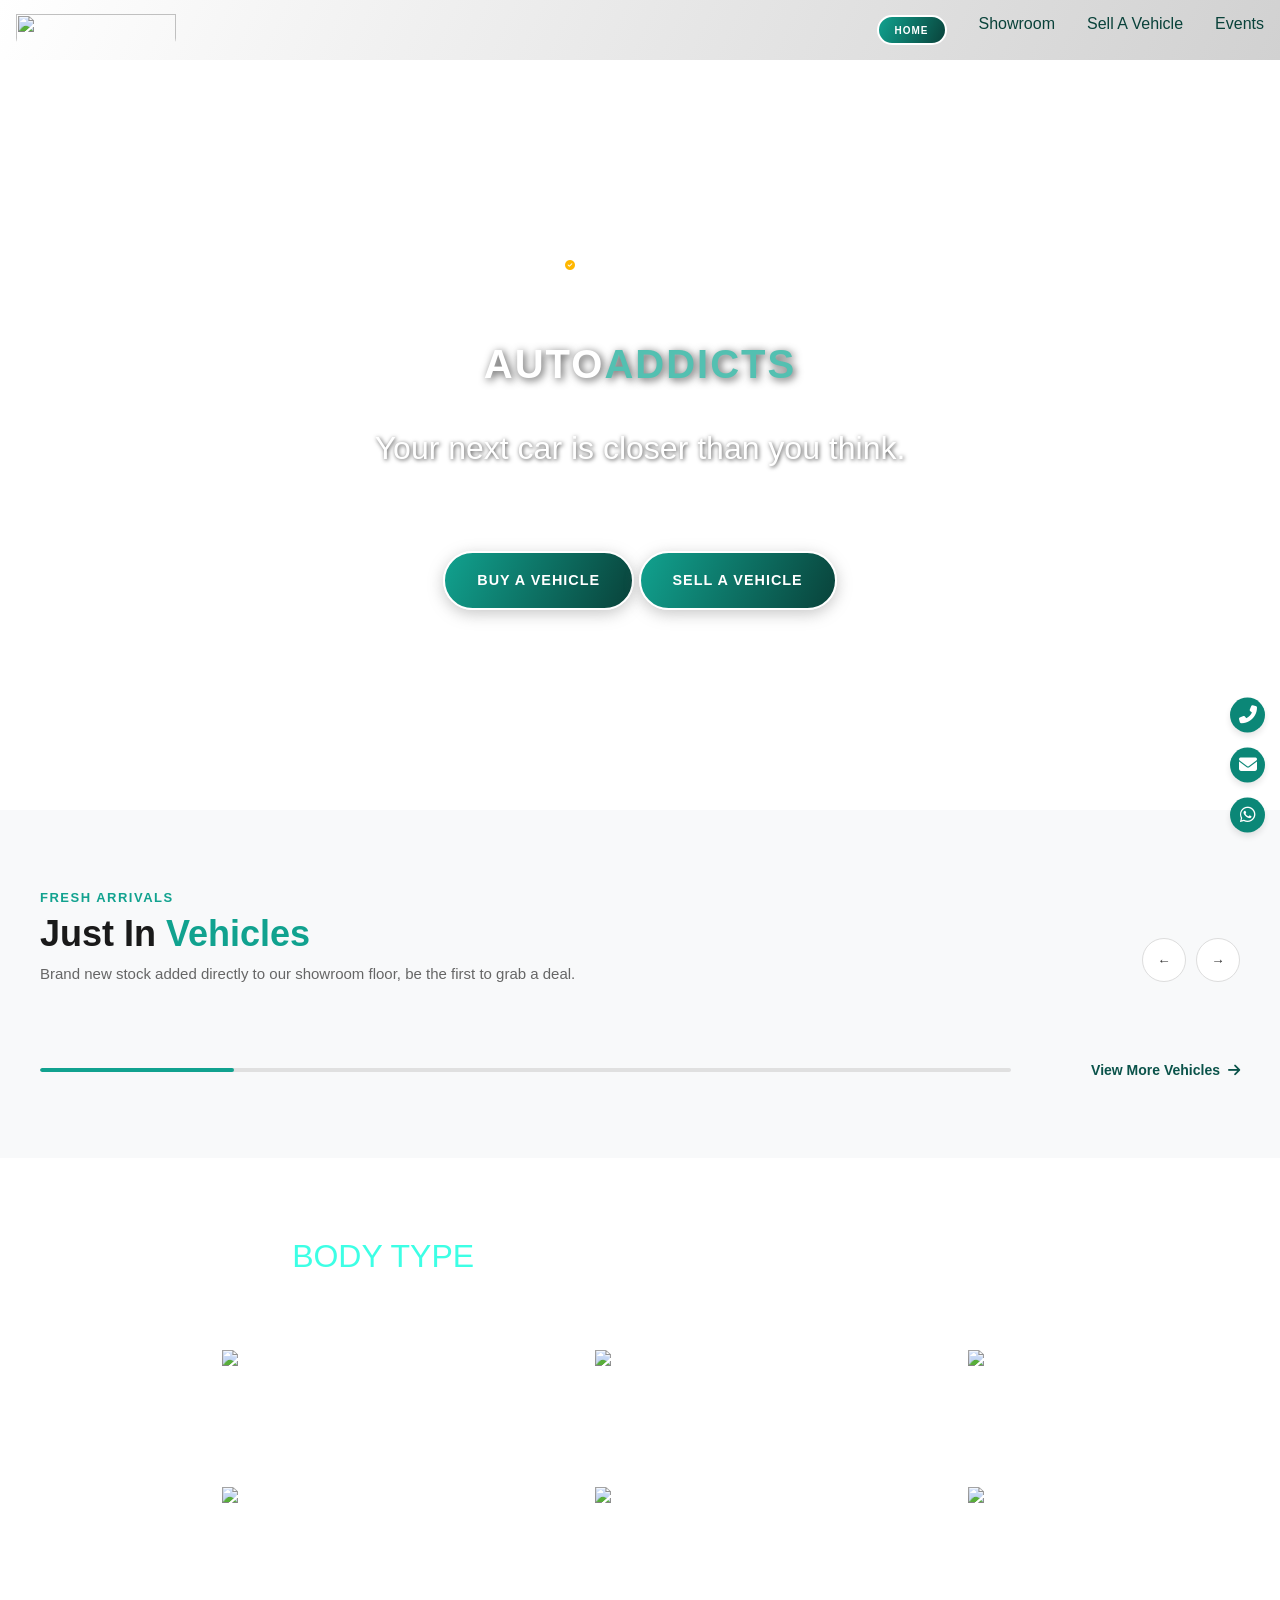
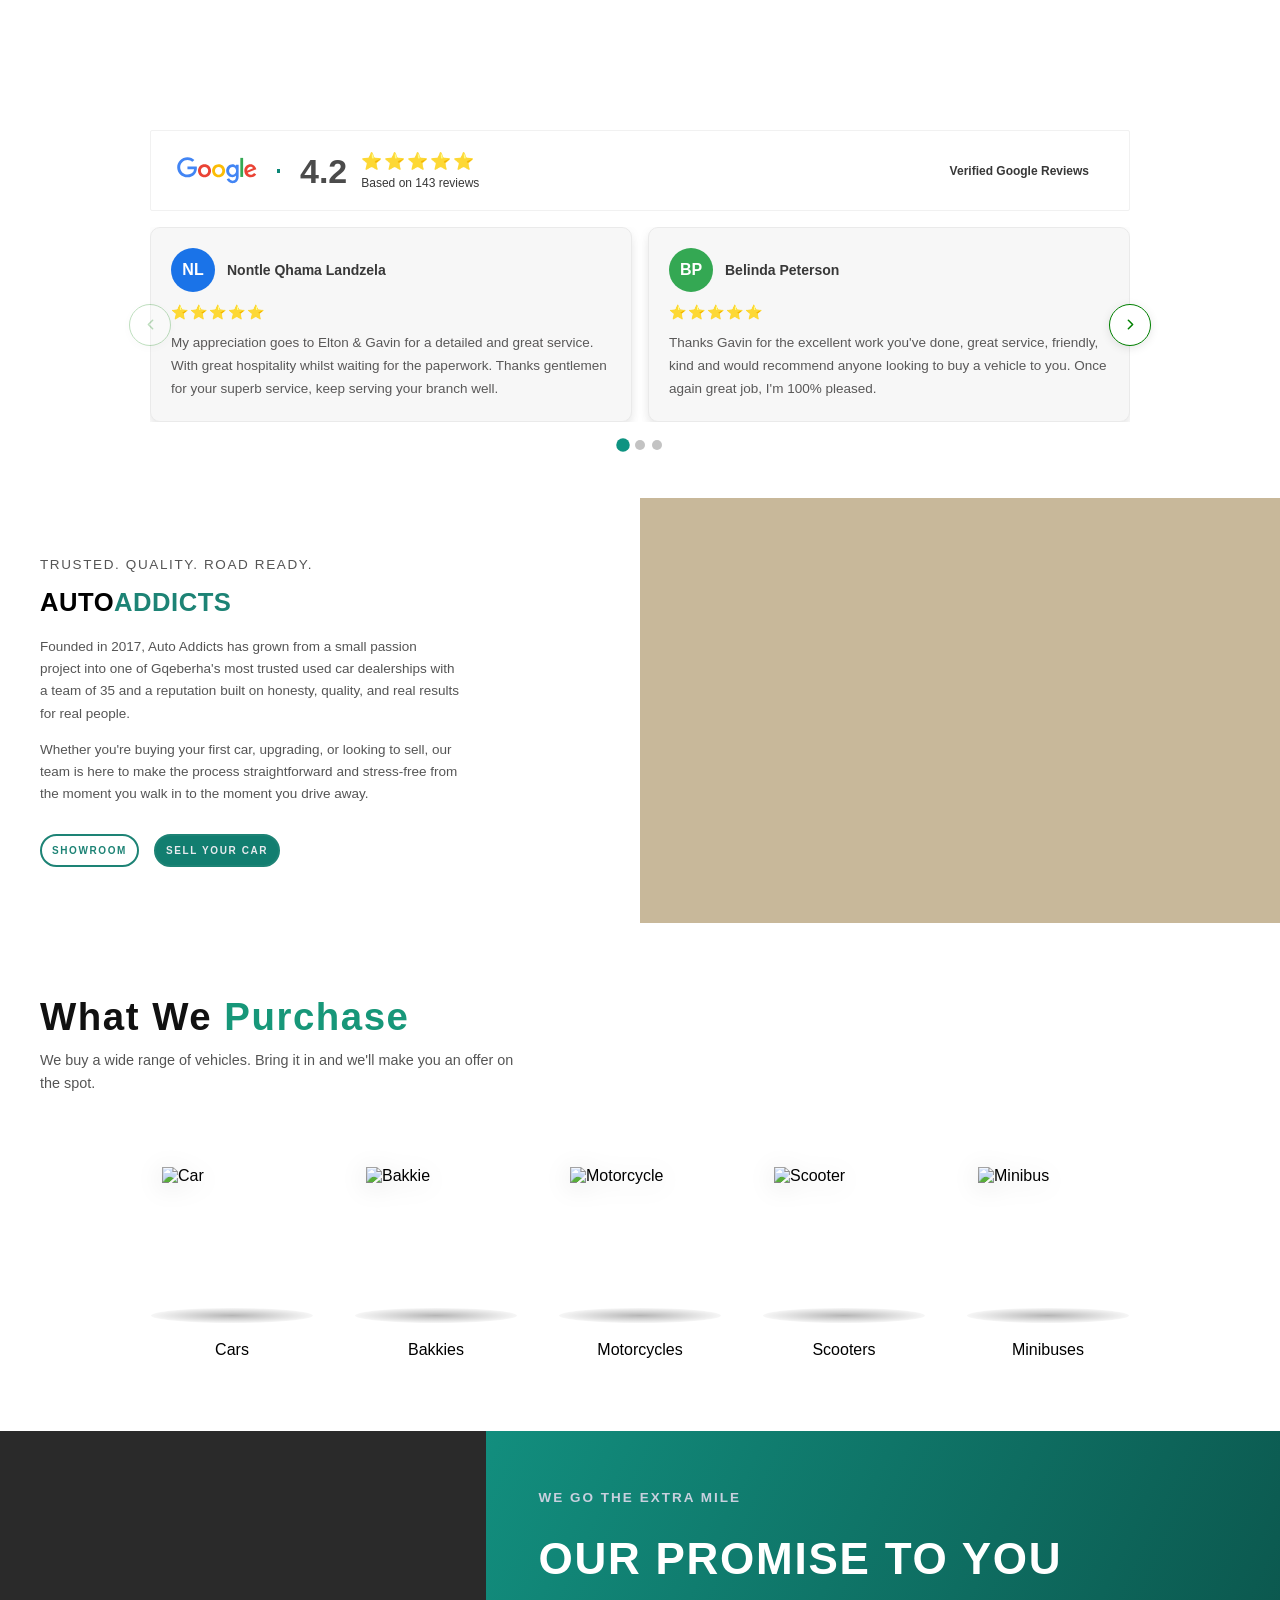
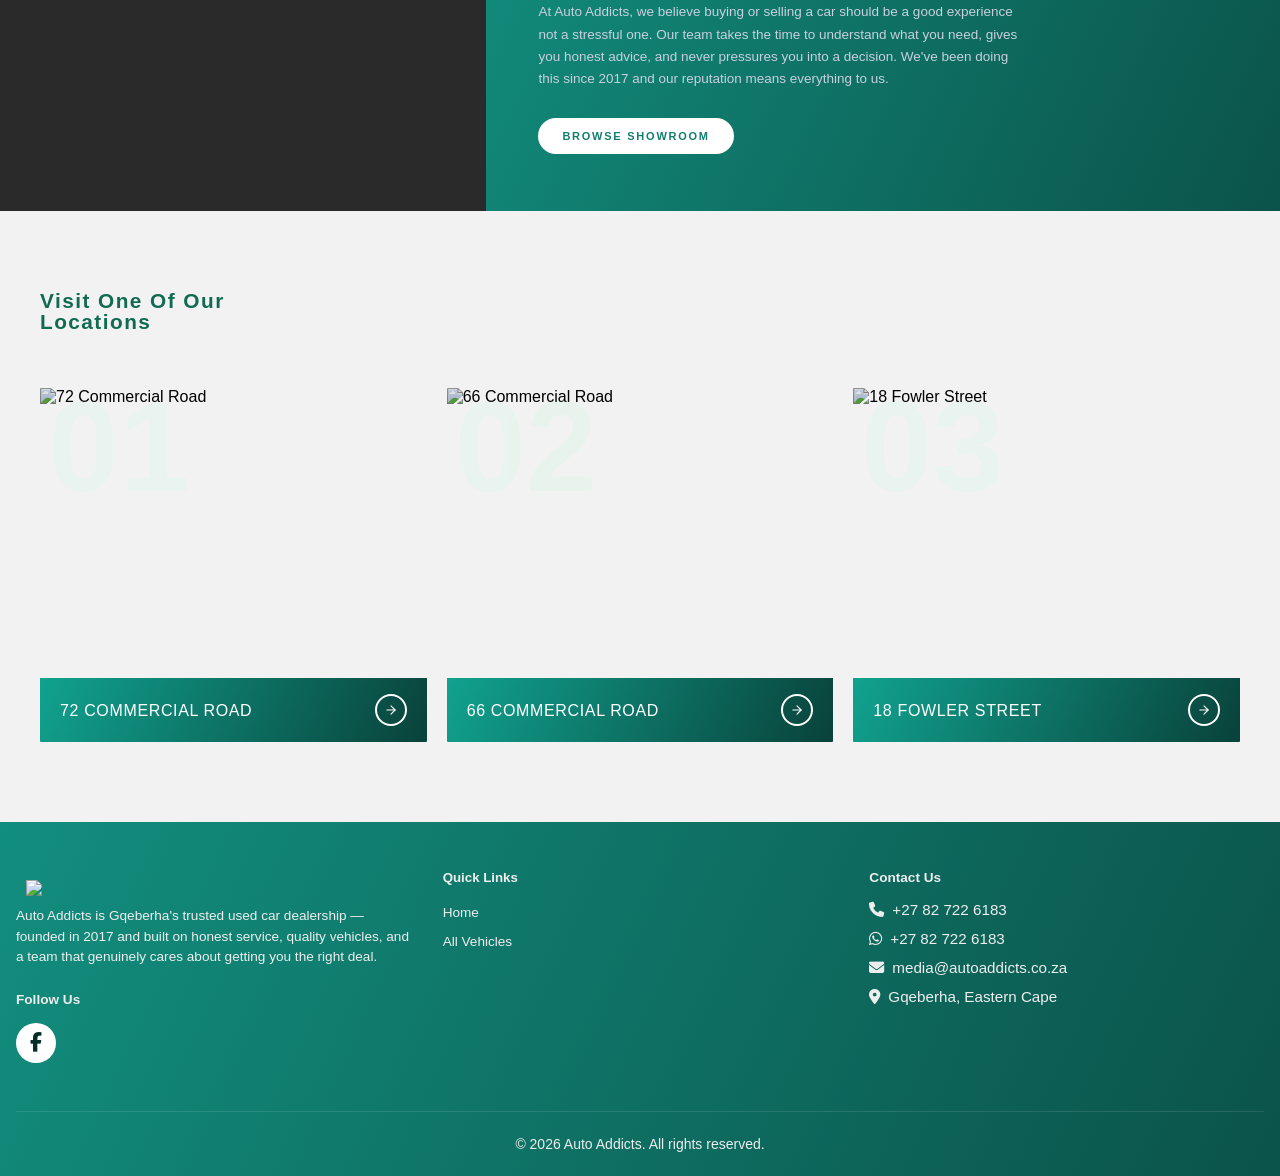
==== commit ee80c2bc: "hyutf" ====
--- a/index.html
+++ b/index.html
@@ -29,9 +29,9 @@
                 <ul class="nav-menu">
                     <li><a href="index.html" id="current">Home</a></li>
                     <li><a href="vehicle-listing.html">Showroom</a></li>
-                    <li><a href="#sell">Sell A Vehicle</a></li>
+                    <li><a href="sell-vehicle.html">Sell A Vehicle</a></li>
                     <li><a href="#Events">Events</a></li>
-                    <li><a href="#Finance">Finance</a></li>
+                
                 </ul>
     
                 <button class="burger" id="burgerBtn">
@@ -47,9 +47,9 @@
             <div class="mobile-menu" id="mobileMenu">
                 <a href="index.html" id="current">Home</a>
                 <a href="vehicle-listing.html">Showroom</a>
-                <a href="#sell">Sell A Vehicle</a>
+                <a href="sell-vehicle.html">Sell A Vehicle</a>
                 <a href="#Events">Events</a>
-                <a href="#Finance">Finance</a>
+              
             </div>
         </nav>
 
@@ -82,7 +82,7 @@
                  
                   </style>
               <a href="vehicle-listing.html" class="hero-button">Buy A Vehicle</a>
-              <a href="#sell" class="hero-button">Sell A Vehicle</a>
+              <a href="sell-vehicle.html" class="hero-button">Sell A Vehicle</a>
             </div>
 
 
@@ -173,202 +173,518 @@
 
 
 
-
-
-
-
-
-
-      <section class="just-in">
-
-        <div class="section-header">
-          <div class="section-header-text">
-            <span class="section-label">Fresh Arrivals</span>
-            <h2 class="section-title">Just In <span style="color:#11a28f"> Vehicles </span></h2>
-            <p class="section-desc">Brand new stock added directly to our showroom floor, be the first to grab a deal. &#8594; &#8594;</p>
+      <section class="home-just-in-section">
+        <div class="home-ji-header">
+          <div class="home-ji-header-text">
+            <span class="home-ji-label">Fresh Arrivals</span>
+            <h2 class="home-ji-title">Just In <span style="color:#11a28f">Vehicles</span></h2>
+            <p class="home-ji-desc">Brand new stock added directly to our showroom floor, be the first to grab a deal.</p>
           </div>
-        
-          <!-- Desktop-only arrows, top-right of the header -->
-          <div class="nav-arrows">
-            <button class="nav-arrow" id="arrowPrev" aria-label="Previous">&#8592;</button>
-            <button class="nav-arrow" id="arrowNext" aria-label="Next">&#8594;</button>
+       
+          <div class="home-ji-arrows">
+            <button class="home-ji-arrow-btn" id="arrowPrev" aria-label="Previous">&#8592;</button>
+            <button class="home-ji-arrow-btn" id="arrowNext" aria-label="Next">&#8594;</button>
           </div>
         </div>
-        
-        <div class="scroll-wrapper">
-          <div class="vehicles-track" id="track">
-            <div class="track-spacer"></div>
-        
-            <!-- ═══════════════════════════════════════
-                 VEHICLE CARDS
-                 Add your own content inside each card.
-                 Card colours: blue | dark | accent
-                 Copy/paste a block to add more cards.
-            ════════════════════════════════════════ -->
-        
-            <div class="vehicle-card blue">
-        
-              <div class="card">
-                <div class="card-image" style="background-image: url('cars/maincar.jpeg')">
-           
-                    
-                    <div class="card-banner">
-                        <span>Clear. Simple.</span> <strong>Vehicle Purchase</strong>
-                    </div>
+       
+        <div class="home-ji-scroll-wrapper">
+          <div class="home-ji-track" id="track">
+            <!-- Skeleton Loading Placeholders (Initially injected via HTML or JS) -->
+            <div class="home-ji-item"><div class="card skeleton-card"></div></div>
+            <div class="home-ji-item"><div class="card skeleton-card"></div></div>
+            <div class="home-ji-item"><div class="card skeleton-card"></div></div>
+            <div class="home-ji-item"><div class="card skeleton-card"></div></div>
+          </div>
+        </div>
+       
+        <div class="home-ji-footer-row">
+          <div class="home-ji-bar-wrap">
+            <div class="home-ji-bar-track">
+              <div class="home-ji-bar-thumb" id="thumb"></div>
+            </div>
+            <span class="home-ji-count" id="count"></span>
+          </div>
+       
+          <a href="vehicle-listing.html" class="home-ji-view-all" id="viewMoreBtn">
+            View More Vehicles <i class="fas fa-arrow-right"></i>
+          </a>
+        </div>
+      </section>
+       
+      <!-- PocketBase SDK -->
+      <script src="https://cdn.jsdelivr.net/npm/pocketbase@0.21.3/dist/pocketbase.umd.js"></script>
+      <script>
+        const pb = new PocketBase('http://127.0.0.1:8090');
+       
+        function escapeHtml(str) {
+          return String(str || '').replace(/[&<>'"]/g, tag => ({
+            '&': '&amp;', '<': '&lt;', '>': '&gt;', "'": '&#39;', '"': '&quot;'
+          }[tag] || tag));
+        }
+       
+        function renderSkeletonCard() {
+          return `
+            <div class="card skeleton-card" style="height: 100%;">
+              <div class="card-image skeleton-bg" style="padding-top: 58%;"></div>
+              <div class="card-content">
+                <div class="skeleton-line" style="width: 80%; height: 14px; margin-bottom: 10px;"></div>
+                <div class="skeleton-line" style="width: 50%; height: 17px; margin-bottom: 6px;"></div>
+                <div class="skeleton-line" style="width: 70%; height: 12px; margin-top: 15px;"></div>
+              </div>
+              <div class="card-button skeleton-bg" style="height: 35px;"></div>
+            </div>
+          `;
+        }
+       
+        function renderCard(vehicle) {
+          const imageUrl = vehicle.images && vehicle.images.length
+            ? pb.files.getUrl(vehicle, vehicle.images[0])
+            : 'cars/maincar.jpeg';
+       
+          const titleText = `${vehicle.make || ''} ${vehicle.model || ''} ${vehicle.year || ''}`.trim();
+          const price = vehicle.price ? Number(vehicle.price).toLocaleString('en-US') : '0';
+          const mileage = vehicle.mileage ? Number(vehicle.mileage).toLocaleString('en-US') + ' KM' : '';
+       
+          return `
+            <a class="card" href="vehicle-details.html?id=${vehicle.id}">
+              <div class="card-image" style="background-image: url('${imageUrl}')">
+                <div class="card-banner">
+                  <span>Clear. Simple.</span> <strong>Vehicle Purchase</strong>
                 </div>
-                <div class="card-content">
-                    <h3 class="card-title">Renault Clio 4 1.2 Authentique 2014</h3>
-                    <div>
-                        <span class="card-price">R59,000</span>
-                        <span class="card-mileage">| 195,012 KM</span>
-                    </div>
-                    <div class="card-location">
-                     
-                        <span>Fair Condition</span>
-                    </div>
-                    <div class="card-stock">Available</div>
+              </div>
+              <div class="card-content">
+                <h3 class="card-title">${escapeHtml(titleText)}</h3>
+                <div>
+                  <span class="card-price">R${price}</span>
+                  <span class="card-mileage">${mileage ? '| ' + mileage : ''}</span>
                 </div>
-                <button class="card-button"> <a href="vehicle-details.html">
-                    
-                    View Vehicle <i class="fas fa-search"></i></a>
-                </button>
-            </div>
-        
-        
-            </div>
-        
-            <div class="vehicle-card dark">
-        
-              <div class="card">
-                <div class="card-image" style="background-image: url('cars/toyota.jpeg');">
-             
-                    
-                    <div class="card-banner">
-                        <span>Clear. Simple.</span> <strong>Vehicle Purchase</strong>
-                    </div>
+                <div class="card-specs">
+                  <span class="card-body-type">${escapeHtml(vehicle.body_type || '')}</span>
+                  <span class="card-transmission">${escapeHtml(vehicle.transmission || '')}</span>
+                  <span class="card-fuel">${escapeHtml(vehicle.fuel_type || '')}</span>
                 </div>
-                <div class="card-content">
-                    <h3 class="card-title">Toyota Corolla 1.6 Professional 2010</h3>
-                    <div>
-                        <span class="card-price">R69,000</span>
-                        <span class="card-mileage">| 562,674 KM</span>
-                    </div>
-                    <div class="card-location">
-                        
-                       
-                        <span>Good Condition</span>
-                    </div>
-                    <div class="card-stock">Available</div>
-                </div>
-                <button class="card-button">
-                    
-                    View Vehicle<i class="fas fa-search"></i>
-                </button>
-            </div>
-        
-            </div>
-        
-        
-        
-            <div class="vehicle-card accent">
-        
-        
-        
-              <div class="card">
-                <div class="card-image" style="background-image: url('cars/opel.jpeg')">
+              </div>
+              <div class="card-button">
+                View Vehicle <i class="fas fa-search"></i>
+              </div>
+            </a>
+          `;
+        }
+       
+        async function loadRecentVehicles() {
+          const track = document.getElementById('track');
           
-                    
-                    <div class="card-banner">
-                        <span>Clear. Simple.</span> <strong>Vehicle Purchase</strong>
-                    </div>
-                </div>
-                <div class="card-content">
-                    <h3 class="card-title">Opel Corsa 1.0T Ecoflex Enjoy 2016</h3>
-                    <div>
-                        <span class="card-price">R69,000</span>
-                        <span class="card-mileage">| 172,336 KM</span>
-                    </div>
-                    <div class="card-location">
-               
-                        <span>Fair Condition</span>
-                    </div>
-                    <div class="card-stock">Available</div>
-                </div>
-                <button class="card-button">
-                    
-                    View Vehicle<i class="fas fa-search"></i>
-                </button>
-            </div>
-        
-        
-              
-            </div>
-        
-            <div class="vehicle-card blue">
-             
-        
-              <div class="card">
-                <div class="card-image" style="background-image: url('cars/polo.jpeg')">
-          
-                    
-                    <div class="card-banner">
-                        <span>Clear. Simple.</span> <strong>Vehicle Purchase</strong>
-                    </div>
-                </div>
-                <div class="card-content">
-                    <h3 class="card-title">Volkswagen Polo Vivo GP 1.4 Trendline 2016</h3>
-                    <div>
-                        <span class="card-price">R89,000</span>
-                        <span class="card-mileage">| 246,555 KM</span>
-                    </div>
-                    <div class="card-location">
-               
-                        <span>Good Condition</span>
-                    </div>
-                    <div class="card-stock">Available</div>
-                </div>
-                <button class="card-button">
-                    
-                    View Vehicle<i class="fas fa-search"></i>
-                </button>
-            </div>
-              
-        
-            </div>
-        
-        
-             <!--
-            <div class="vehicl5555555555555555555555 e-card blue">
-        
-         
-              my card content here 
-            </div>
-            -->
-        
-        
-        
-          </div><!-- /vehicles-track -->
-          
-          <div class="scroll-bar-wrap">
-            <div class="scroll-bar-track">
-              
-              <div class="scroll-bar-thumb" id="thumb"></div>
-            </div>
-            <span class="scroll-count" id="count">1 / 4</span>
-          </div>
-
-          
-          
-        </div>
-        
-
-
-       
-        
-        
-        </section>
-
-       
+          // Show skeleton loaders immediately
+          track.innerHTML = Array(4).fill(0).map(() => `<div class="home-ji-item">${renderSkeletonCard()}</div>`).join('');
+       
+          try {
+            // Limit to 7 vehicles max
+            const records = await pb.collection('vehicles').getList(1, 7, {
+              sort: '-created',
+            });
+            const vehicles = records.items || [];
+       
+            if (vehicles.length === 0) {
+              track.innerHTML = '<p style="padding: 20px;">No vehicles found.</p>';
+              return;
+            }
+       
+            track.innerHTML = vehicles.map(car => `<div class="home-ji-item">${renderCard(car)}</div>`).join('');
+            initCarousel();
+          } catch (error) {
+            console.error('Error fetching vehicles from PocketBase:', error);
+            track.innerHTML = '<p style="padding: 20px;">Unable to load vehicles at this time.</p>';
+          }
+        }
+       
+        function initCarousel() {
+          const track = document.getElementById('track');
+          const thumb = document.getElementById('thumb');
+          const count = document.getElementById('count');
+          const arrowPrev = document.getElementById('arrowPrev');
+          const arrowNext = document.getElementById('arrowNext');
+          const cards = track.querySelectorAll('.home-ji-item');
+          const total = cards.length;
+       
+          if (total === 0) return;
+       
+          function scrollByCard(direction) {
+            const cardWidth = cards[0].offsetWidth + 18;
+            track.scrollBy({ left: direction * cardWidth, behavior: 'smooth' });
+          }
+       
+          arrowPrev.addEventListener('click', () => scrollByCard(-1));
+          arrowNext.addEventListener('click', () => scrollByCard(1));
+       
+          function updateUI() {
+            const maxScroll = track.scrollWidth - track.clientWidth;
+            const pct = maxScroll > 0 ? track.scrollLeft / maxScroll : 0;
+            thumb.style.width = Math.max(20, pct * 100) + '%';
+       
+            arrowPrev.disabled = track.scrollLeft <= 0;
+            arrowNext.disabled = track.scrollLeft >= maxScroll - 1;
+       
+            let closest = 0, minDist = Infinity;
+            cards.forEach((c, i) => {
+              const dist = Math.abs(c.getBoundingClientRect().left - track.getBoundingClientRect().left);
+              if (dist < minDist) { minDist = dist; closest = i; }
+            });
+            count.textContent = (closest + 1) + ' / ' + total;
+          }
+       
+          track.addEventListener('scroll', updateUI);
+          window.addEventListener('resize', updateUI);
+          updateUI();
+        }
+       
+        document.addEventListener('DOMContentLoaded', loadRecentVehicles);
+      </script>
+       
+      <style>
+      .home-just-in-section {
+        padding: 80px 0;
+        background-color: #f8f9fa;
+        overflow: hidden;
+        box-sizing: border-box;
+      }
+       
+      .home-just-in-section * {
+        box-sizing: border-box;
+      }
+       
+      .home-just-in-section .home-ji-header {
+        max-width: 1400px;
+        margin: 0 auto;
+        padding: 0 40px;
+        display: flex;
+        justify-content: space-between;
+        align-items: flex-end;
+        gap: 20px;
+      }
+       
+      .home-just-in-section .home-ji-label {
+        font-size: 13px;
+        font-weight: 700;
+        text-transform: uppercase;
+        letter-spacing: 1.5px;
+        color: #11a28f;
+        margin-bottom: 8px;
+        display: block;
+      }
+       
+      .home-just-in-section .home-ji-title {
+        font-size: 36px;
+        font-weight: 800;
+        color: #1a1a1a;
+        margin: 0 0 10px 0;
+      }
+       
+      .home-just-in-section .home-ji-desc {
+        font-size: 15px;
+        color: #666;
+        margin: 0;
+      }
+       
+      .home-just-in-section .home-ji-arrows {
+        display: flex;
+        gap: 10px;
+        flex-shrink: 0;
+      }
+       
+      .home-just-in-section .home-ji-arrow-btn {
+        width: 44px;
+        height: 44px;
+        border-radius: 50%;
+        border: 1px solid #ddd;
+        background: #fff;
+        color: #333;
+        cursor: pointer;
+        display: flex;
+        align-items: center;
+        justify-content: center;
+        transition: all 0.2s ease;
+      }
+       
+      .home-just-in-section .home-ji-arrow-btn:hover:not(:disabled) {
+        background: #11a28f;
+        border-color: #11a28f;
+        color: #fff;
+      }
+       
+      .home-just-in-section .home-ji-arrow-btn:disabled {
+        opacity: 0.4;
+        cursor: not-allowed;
+      }
+       
+      .home-just-in-section .home-ji-scroll-wrapper {
+        max-width: 1400px;
+        margin: 30px auto 0;
+        padding: 0 40px;
+        position: relative;
+      }
+       
+      .home-just-in-section .home-ji-track {
+        display: flex;
+        gap: 18px;
+        overflow-x: auto;
+        scroll-snap-type: x mandatory;
+        scroll-padding-left: 0;
+        scrollbar-width: none;
+        padding: 10px 0 20px 0;
+        margin: 0;
+        width: 100%;
+      }
+       
+      .home-just-in-section .home-ji-track::-webkit-scrollbar {
+        display: none;
+      }
+       
+      .home-just-in-section .home-ji-item {
+        flex: 0 0 275px;
+        width: 275px;
+        scroll-snap-align: start;
+      }
+       
+      .home-just-in-section .card {
+        background: white;
+        border-radius: 2px;
+        overflow: hidden;
+        box-shadow: 4px 4px 7px rgba(0, 0, 0, 0.15);
+        transition: transform 0.3s ease, box-shadow 0.3s ease;
+        display: flex;
+        flex-direction: column;
+        text-decoration: none;
+        color: inherit;
+        cursor: pointer;
+        height: 100%;
+      }
+       
+      .home-just-in-section .card:hover {
+        transform: translateY(-4px);
+        box-shadow: 0 4px 16px rgba(0, 0, 0, 0.15);
+      }
+       
+      .home-just-in-section .card-image {
+        position: relative;
+        width: 100%;
+        padding-top: 58%;
+        background-size: cover;
+        background-position: center;
+        padding-bottom: 40px;
+      }
+       
+      .home-just-in-section .card-banner {
+        position: absolute;
+        bottom: 0;
+        left: 0;
+        right: 0;
+        background: linear-gradient(114deg, #189b8a 0%, #0c5e52 100%);
+        color: white;
+        padding: 5px 8px;
+        font-size: 10px;
+        text-align: center;
+      }
+       
+      .home-just-in-section .card-banner span {
+        font-weight: 300;
+      }
+       
+      .home-just-in-section .card-banner strong {
+        font-weight: 600;
+      }
+       
+      .home-just-in-section .card-content {
+        padding: 15px;
+        background: #ececec;
+        flex-grow: 1;
+      }
+       
+      .home-just-in-section .card-title {
+        font-size: 14px;
+        font-weight: 700;
+        margin: 0 0 10px 0;
+        color: #112532;
+      }
+       
+      .home-just-in-section .card-price {
+        font-size: 17px;
+        font-weight: 700;
+        color: #1b786c;
+        margin-bottom: 6px;
+      }
+       
+      .home-just-in-section .card-mileage {
+        font-size: 12px;
+        color: #888;
+        font-weight: 400;
+        margin-left: 6px;
+      }
+       
+      .home-just-in-section .card-specs {
+        padding-top: 0.8rem;
+        display: flex;
+        align-items: center;
+        flex-wrap: wrap;
+        gap: 1px;
+        font-weight: 800;
+        color: #112532;
+        font-size: 0.75rem;
+      }
+       
+      .home-just-in-section .card-specs span:empty {
+        display: none;
+      }
+       
+      .home-just-in-section .card-specs span:not(:empty) ~ span:not(:empty)::before {
+        content: '';
+        display: inline-block;
+        width: 4px;
+        height: 4px;
+        border-radius: 50%;
+        background: #416151;
+        margin: 0 8px;
+        vertical-align: middle;
+      }
+       
+      .home-just-in-section .card-transmission {
+        font-weight: 700;
+        color: #112532;
+      }
+       
+      .home-just-in-section .card-fuel,
+      .home-just-in-section .card-body-type {
+        font-weight: 700;
+        color: #112532;
+        position: relative;
+      }
+       
+      .home-just-in-section .card-button {
+        width: 100%;
+        padding: 8px 15px;
+        background: linear-gradient(114deg, #189b8a 0%, #0c5e52 100%);
+        color: white;
+        border: none;
+        font-size: 13px;
+        font-weight: 600;
+        display: flex;
+        align-items: center;
+        justify-content: center;
+        gap: 8px;
+        margin-top: auto;
+      }
+       
+      .home-just-in-section .card:hover .card-button {
+        background: linear-gradient(115deg, #295674 0%, #0e5584 100%);
+      }
+       
+      .home-just-in-section .home-ji-footer-row {
+        max-width: 1400px;
+        margin: 20px auto 0;
+        padding: 0 40px;
+        display: flex;
+        align-items: center;
+        justify-content: space-between;
+        gap: 20px;
+        box-sizing: border-box;
+      }
+       
+      .home-just-in-section .home-ji-bar-wrap {
+        flex: 1;
+        display: flex;
+        align-items: center;
+        gap: 15px;
+      }
+       
+      .home-just-in-section .home-ji-bar-track {
+        flex: 1;
+        height: 4px;
+        background: #e0e0e0;
+        border-radius: 2px;
+        overflow: hidden;
+        position: relative;
+      }
+       
+      .home-just-in-section .home-ji-bar-thumb {
+        position: absolute;
+        top: 0;
+        left: 0;
+        height: 100%;
+        background: #11a28f;
+        border-radius: 2px;
+        width: 20%;
+      }
+       
+      .home-just-in-section .home-ji-count {
+        font-size: 13px;
+        font-weight: 600;
+        color: #666;
+        min-width: 45px;
+      }
+       
+      .home-just-in-section .home-ji-view-all {
+        font-family: 'DM Sans', sans-serif;
+        font-size: 14px;
+        font-weight: 600;
+        color: #0b534a;
+        text-decoration: none;
+        display: inline-flex;
+        align-items: center;
+        gap: 8px;
+        white-space: nowrap;
+        transition: color 0.2s ease;
+      }
+       
+      .home-just-in-section .home-ji-view-all:hover {
+        color: #11a28f;
+      }
+       
+      /* Skeleton Shimmer Animation & Styles */
+      @keyframes shimmer {
+        0% { background-position: -200px 0; }
+        100% { background-position: calc(200px + 100%) 0; }
+      }
+       
+      .skeleton-bg {
+        background: #e0e0e0;
+        background-image: linear-gradient(90deg, #e0e0e0 0px, #f5f5f5 40px, #e0e0e0 80px);
+        background-size: 600px;
+        animation: shimmer 1.6s infinite linear;
+      }
+       
+      .skeleton-line {
+        background: #e0e0e0;
+        background-image: linear-gradient(90deg, #e0e0e0 0px, #f5f5f5 40px, #e0e0e0 80px);
+        background-size: 600px;
+        animation: shimmer 1.6s infinite linear;
+        border-radius: 4px;
+      }
+       
+      @media (max-width: 768px) {
+        .home-just-in-section {
+          padding: 50px 0;
+        }
+        .home-just-in-section .home-ji-header {
+          flex-direction: column;
+          align-items: flex-start;
+          gap: 15px;
+          padding: 0 20px;
+        }
+        .home-just-in-section .home-ji-arrows {
+          display: none;
+        }
+        .home-just-in-section .home-ji-scroll-wrapper {
+          padding: 0 20px;
+        }
+        .home-just-in-section .home-ji-footer-row {
+          padding: 0 20px;
+        }
+        .home-just-in-section .home-ji-item {
+          flex: 0 0 260px;
+          width: 260px;
+        }
+      }
+
+      </style>
 
 
 
@@ -626,7 +942,7 @@
         </p>
         <div style="display: flex; gap:15px;">
           <a href="vehicle-listing.html" class="faw-btn-dark">Showroom</a>
-          <a href="#sellvehicle" class="faw-btn-dark" id="sell">Sell Your Car</a>
+          <a href="sell-vehicle.html" class="faw-btn-dark" id="sell">Sell Your Car</a>
         </div>
     </div>
   
@@ -972,7 +1288,7 @@
 <style>
 
 
-    .floating-widgets {
+    .fl-widgets {
       position: fixed;
       right: 15px;
       top: 85%;
@@ -983,7 +1299,7 @@
       z-index: 1000;
     }
 
-    .widget {
+    .f-widget {
       width: 35px;
       height: 35px;
       background-color:#0b8777;
@@ -1009,19 +1325,19 @@
     }
   </style>
 
-<div class="floating-widgets">
+<div class="fl-widgets">
   <!-- Phone Widget -->
-  <a href="tel:+27827226183" class="widget" title="Call Us">
+  <a href="tel:+27827226183" class="f-widget" title="Call Us">
     <i class="fas fa-phone-alt"></i>
   </a>
 
   <!-- Email Widget -->
-  <a href="mailto:info@autoaddicts.co.za" class="widget" title="Email Us">
+  <a href="mailto:info@autoaddicts.co.za" class="f-widget" title="Email Us">
     <i class="fas fa-envelope"></i>
   </a>
 
   <!-- WhatsApp Widget -->
-  <a href="https://wa.me/27827226183" class="widget" title="Chat on WhatsApp" target="_blank">
+  <a href="https://wa.me/27827226183" class="f-widget" title="Chat on WhatsApp" target="_blank">
     <i class="fab fa-whatsapp"></i>
   </a>
 </div>
--- a/styles.css
+++ b/styles.css
@@ -346,7 +346,7 @@
 .hero-button {
     display: inline-block;
     padding: 1rem 2rem;
-    font-size: 0.50rem;
+    font-size: 0.90rem;
     font-weight: 600;
     text-transform: uppercase;
     letter-spacing: 1px;
@@ -1304,207 +1304,6 @@
 
 
 
-/* ── New Arrival Vehicles ── */
-    /* ── New Arrival Vehicles ── */
-      /* ── New Arrival Vehicles ── */
-        /* ── New Arrival Vehicles ── */
-          /* ── New Arrival Vehicles ── */
-
-
-          .just-in {
-  
-            font-family: 'DM Sans', sans-serif;
-            padding: 60px 0 80px;
-            min-height: 5vh;
-          }
-        
-          /* ── Section Header ── */
-          .section-header {
-            padding: 0 40px 36px;
-            display: flex;
-            align-items: flex-end;
-            justify-content: space-between;
-          }
-        
-        
-        
-          .section-label {
-            display: inline-block;
-            font-family: 'DM Sans', sans-serif;
-            font-size: 11px;
-            font-weight: 500;
-            letter-spacing: 0.18em;
-            text-transform: uppercase;
-            color: black;
-            margin-bottom: 10px;
-          }
-        
-          .section-title {
-            font-family: 'Syne', sans-serif;
-            font-size: clamp(28px, 5vw, 42px);
-            font-weight: 800;
-            color: black;
-            line-height: 1.1;
-          }
-        
-          .section-desc {
-            margin-top: 10px;
-            font-size: 15px;
-            color: black;
-            max-width: 400px;
-          }
-        
-          /* ── Arrow Buttons — desktop only ── */
-          .nav-arrows {
-            display: none;
-            gap: 10px;
-            flex-shrink: 0;
-            margin-bottom: 4px;
-          }
-        
-          @media (min-width: 768px) {
-            .nav-arrows { display: flex; }
-          }
-        
-          .nav-arrow {
-            width: 44px;
-            height: 44px;
-            border-radius: 50%;
-            border: 3px solid #0b8777;
-            background: transparent;
-            color: #11a28f;
-            font-size: 18px;
-            cursor: pointer;
-            display: flex;
-            align-items: center;
-            justify-content: center;
-            transition: background 0.2s, color 0.2s, opacity 0.2s;
-            line-height: 1;
-          }
-        
-          .nav-arrow:hover {
-            background:#11a28f;
-            color: #fff;
-          }
-        
-          .nav-arrow:disabled {
-            opacity: 0.25;
-            cursor: default;
-            pointer-events: none;
-          }
-        
-          /* ── Scroll Track ── */
-          .scroll-wrapper {
-            position: relative;
-          }
-        
-          .vehicles-track {
-            display: flex;
-            gap: 20px;
-            padding: 0 0 28px 0;
-            overflow-x: auto;
-            scroll-snap-type: x mandatory;
-            scroll-padding-left: 15px;
-            -webkit-overflow-scrolling: touch;
-            scrollbar-width: none;
-          }
-        
-          .track-spacer {
-            flex: 0 0 40px;
-            min-width: 40px;
-          }
-        
-          .vehicles-track::-webkit-scrollbar { display: none; }
-        
-          /* ── Vehicle Card ── */
-          .vehicle-card {
-            flex: 0 0 300px;
-            height: auto;
-            border-radius: 5px;
-            padding: 5px;
-            scroll-snap-align: start;
-            display: flex;
-            flex-direction: column;
-            justify-content: space-between;
-            position: relative;
-            overflow: hidden;
-            cursor: pointer;
-            transition: transform 0.3s ease, box-shadow 0.3s ease;
-          }
-        
-          /* Card colour variants */
-          .vehicle-card.blue   { background: none; }
-          .vehicle-card.dark   { background: var(--card-dark); }
-          .vehicle-card.accent { background: var(--card-accent); }
-        
-          /* Subtle radial glow */
-          .vehicle-card::before {
-            content: '';
-            position: absolute;
-            top: -60px; right: -60px;
-            width: 220px; height: 220px;
-            background: radial-gradient(circle, rgba(255,255,255,0.12) 0%, transparent 70%);
-            pointer-events: none;
-          }
-        
-          /* ── Card: Top row ── */
-          .card-top {
-            display: flex;
-            justify-content: space-between;
-            align-items: flex-start;
-          }
-        
-        
-          .card-year {
-            color: rgba(255,255,255,0.5);
-            font-size: 13px;
-            font-weight: 500;
-          }
-        
-          /* ── Scroll Progress Bar ── */
-          .scroll-bar-wrap {
-            padding: 0 40px;
-            display: flex;
-            align-items: center;
-            gap: 14px;
-          }
-        
-          .scroll-bar-track {
-            flex: 1;
-            height: 9px;
-            background: rgb(179, 179, 179);
-            border-radius: 10px;
-            overflow: hidden;
-          }
-        
-          .scroll-bar-thumb {
-            height: 100%;
-            width: 30%;
-            background: linear-gradient(115deg, #128e7e 0%,  #0b534a 100%);
-            border-radius: 10px;
-            transition: width 0.1s;
-          }
-        
-          .scroll-count {
-            font-size: 15px;
-            color: #0b534a ;
-            white-space: nowrap;
-            min-width: 40px;
-            text-align: right;
-          }
-
-
-
-
-
-
-
-
-
-
-
-
-
 
 
 
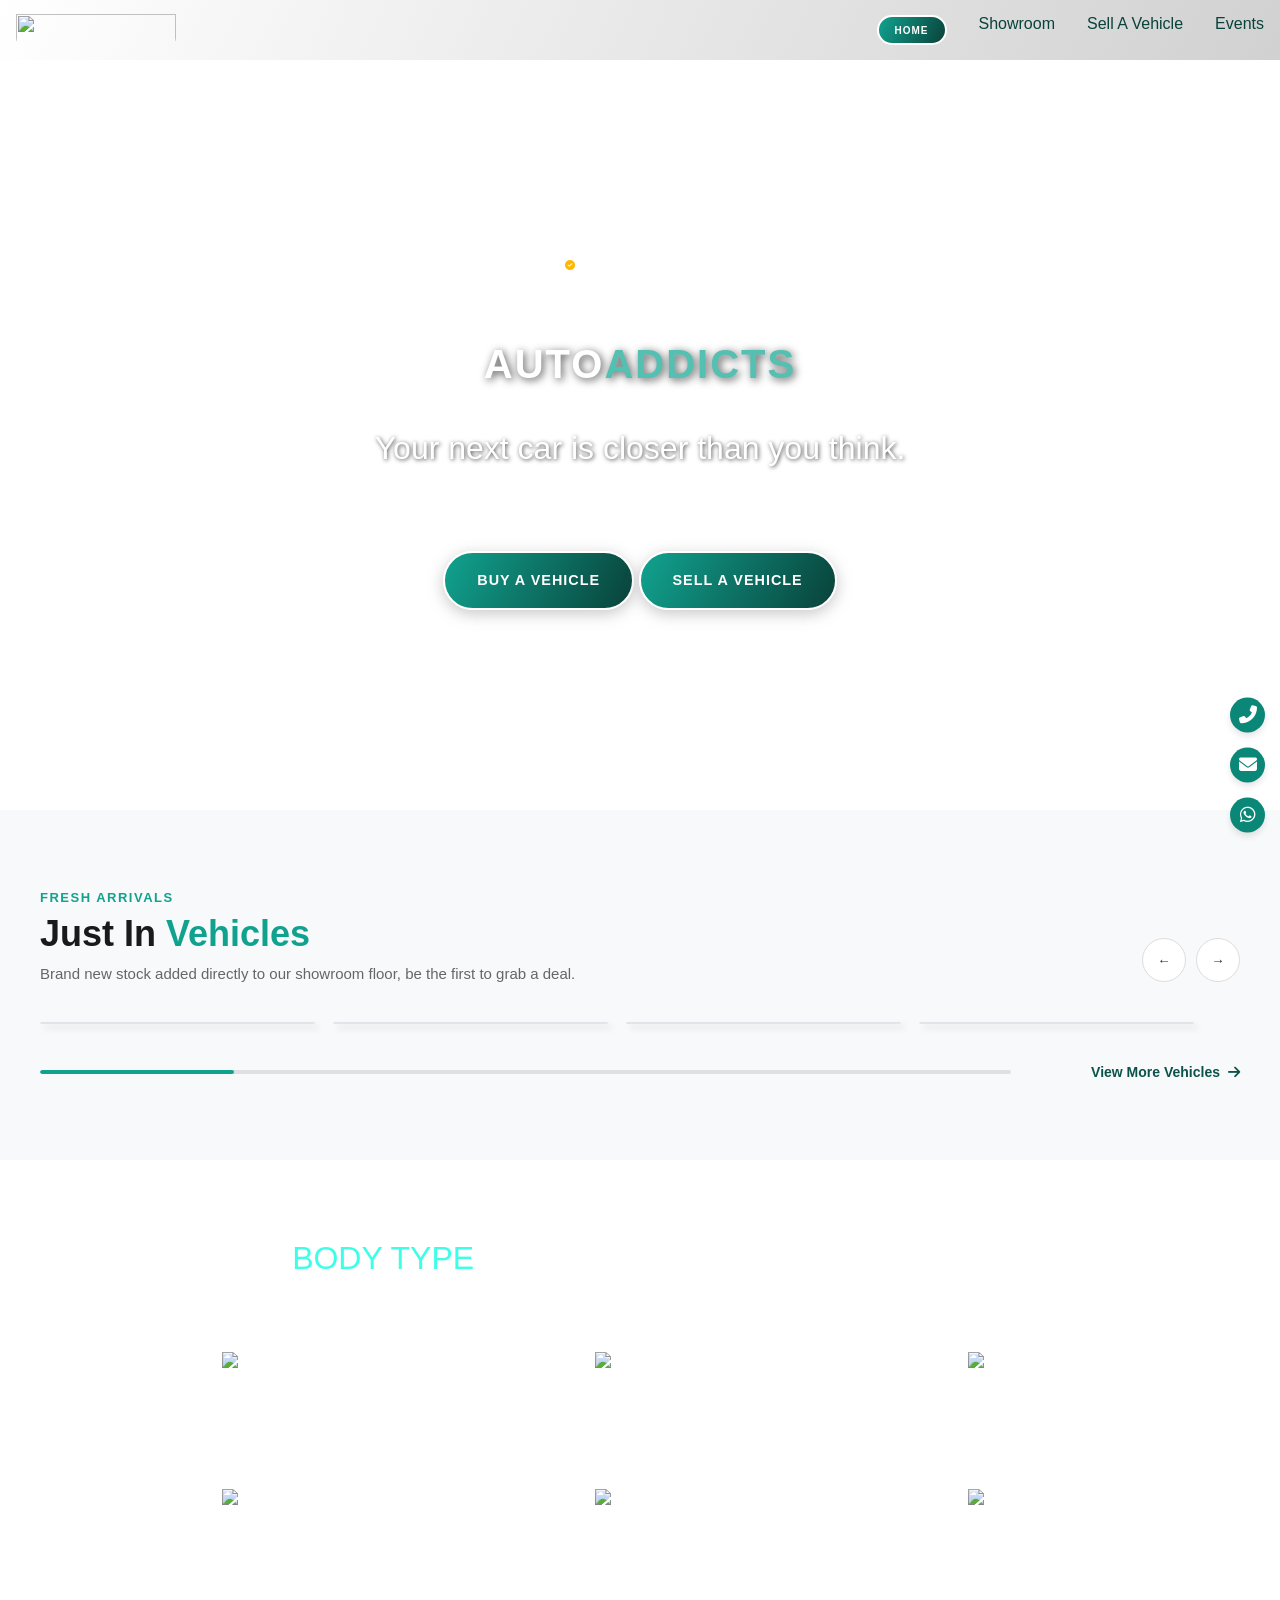
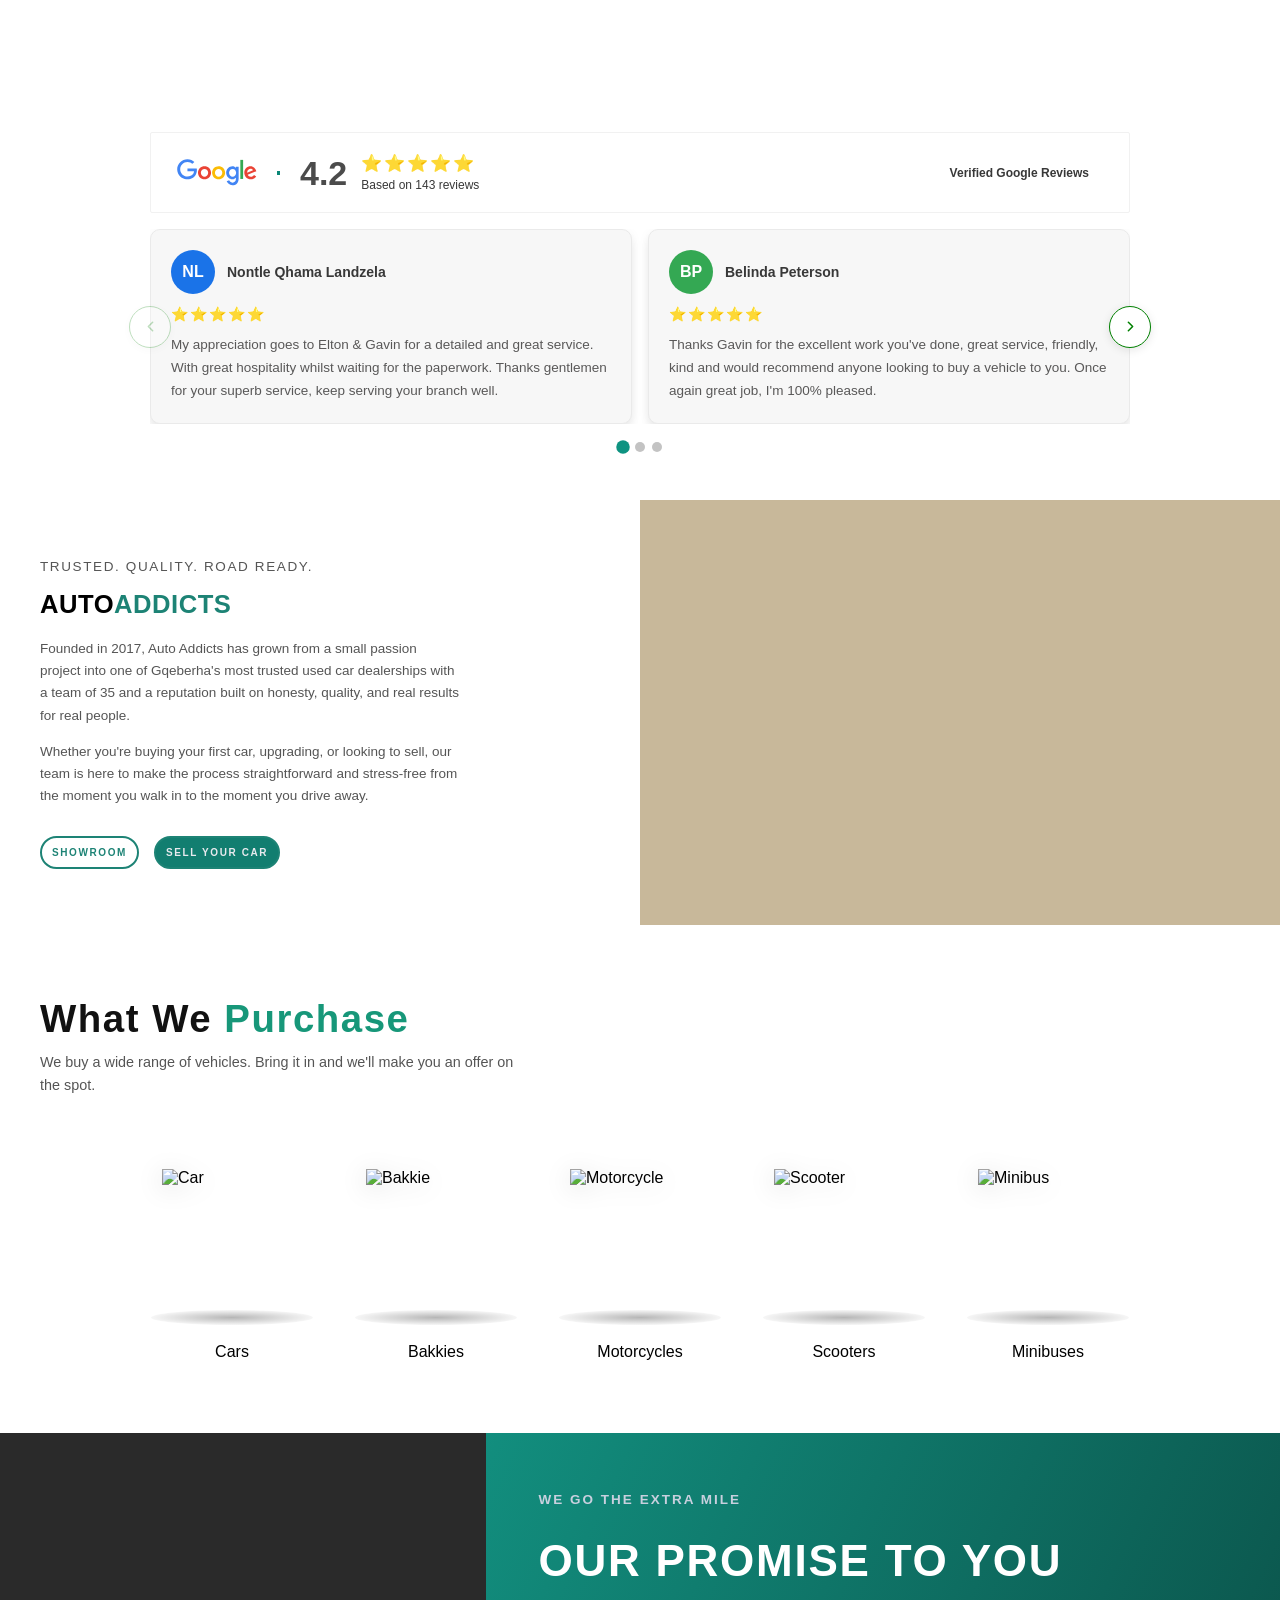
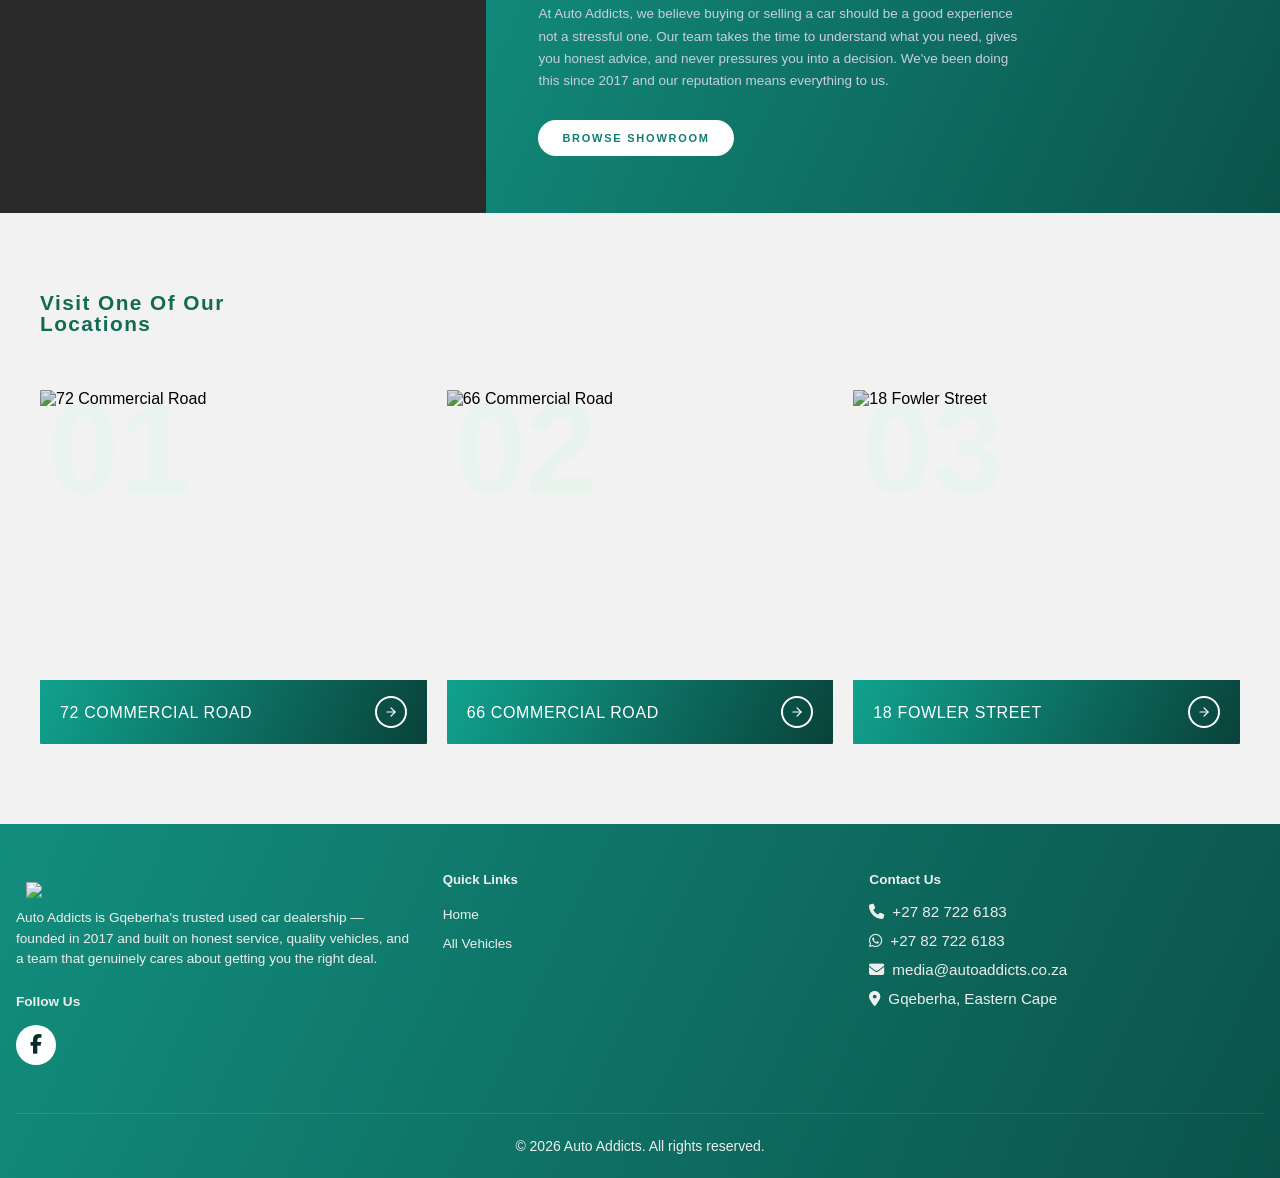
==== commit f11394a8: "HYWE" ====
--- a/index.html
+++ b/index.html
@@ -172,7 +172,6 @@
 
 
 
-
       <section class="home-just-in-section">
         <div class="home-ji-header">
           <div class="home-ji-header-text">
@@ -210,18 +209,18 @@
           </a>
         </div>
       </section>
-       
+        
       <!-- PocketBase SDK -->
       <script src="https://cdn.jsdelivr.net/npm/pocketbase@0.21.3/dist/pocketbase.umd.js"></script>
       <script>
-        const pb = new PocketBase('http://127.0.0.1:8090');
-       
+        const pb = new PocketBase('https://zca4uvbsikp5qq2.ba7w.pocketbasecloud.com');
+      
         function escapeHtml(str) {
           return String(str || '').replace(/[&<>'"]/g, tag => ({
             '&': '&amp;', '<': '&lt;', '>': '&gt;', "'": '&#39;', '"': '&quot;'
           }[tag] || tag));
         }
-       
+      
         function renderSkeletonCard() {
           return `
             <div class="card skeleton-card" style="height: 100%;">
@@ -235,16 +234,19 @@
             </div>
           `;
         }
-       
+      
         function renderCard(vehicle) {
-          const imageUrl = vehicle.images && vehicle.images.length
-            ? pb.files.getUrl(vehicle, vehicle.images[0])
-            : 'cars/maincar.jpeg';
-       
+          let imageUrl = 'cars/defaultcarbg.jpg';
+          if (vehicle.main_image) {
+            imageUrl = pb.files.getUrl(vehicle, vehicle.main_image);
+          } else if (vehicle.images && vehicle.images.length > 0) {
+            imageUrl = pb.files.getUrl(vehicle, vehicle.images[0]);
+          }
+      
           const titleText = `${vehicle.make || ''} ${vehicle.model || ''} ${vehicle.year || ''}`.trim();
           const price = vehicle.price ? Number(vehicle.price).toLocaleString('en-US') : '0';
           const mileage = vehicle.mileage ? Number(vehicle.mileage).toLocaleString('en-US') + ' KM' : '';
-       
+      
           return `
             <a class="card" href="vehicle-details.html?id=${vehicle.id}">
               <div class="card-image" style="background-image: url('${imageUrl}')">
@@ -270,25 +272,24 @@
             </a>
           `;
         }
-       
+      
         async function loadRecentVehicles() {
           const track = document.getElementById('track');
+          if (!track) return;
           
-          // Show skeleton loaders immediately
           track.innerHTML = Array(4).fill(0).map(() => `<div class="home-ji-item">${renderSkeletonCard()}</div>`).join('');
-       
+      
           try {
-            // Limit to 7 vehicles max
             const records = await pb.collection('vehicles').getList(1, 7, {
               sort: '-created',
             });
             const vehicles = records.items || [];
-       
+      
             if (vehicles.length === 0) {
               track.innerHTML = '<p style="padding: 20px;">No vehicles found.</p>';
               return;
             }
-       
+      
             track.innerHTML = vehicles.map(car => `<div class="home-ji-item">${renderCard(car)}</div>`).join('');
             initCarousel();
           } catch (error) {
@@ -296,49 +297,72 @@
             track.innerHTML = '<p style="padding: 20px;">Unable to load vehicles at this time.</p>';
           }
         }
-       
+      
         function initCarousel() {
           const track = document.getElementById('track');
           const thumb = document.getElementById('thumb');
           const count = document.getElementById('count');
           const arrowPrev = document.getElementById('arrowPrev');
           const arrowNext = document.getElementById('arrowNext');
+          if (!track) return;
+          
           const cards = track.querySelectorAll('.home-ji-item');
           const total = cards.length;
-       
+      
           if (total === 0) return;
-       
+      
           function scrollByCard(direction) {
             const cardWidth = cards[0].offsetWidth + 18;
             track.scrollBy({ left: direction * cardWidth, behavior: 'smooth' });
           }
-       
-          arrowPrev.addEventListener('click', () => scrollByCard(-1));
-          arrowNext.addEventListener('click', () => scrollByCard(1));
-       
+      
+          if (arrowPrev && arrowNext) {
+            arrowPrev.replaceWith(arrowPrev.cloneNode(true));
+            arrowNext.replaceWith(arrowNext.cloneNode(true));
+            
+            document.getElementById('arrowPrev').addEventListener('click', () => scrollByCard(-1));
+            document.getElementById('arrowNext').addEventListener('click', () => scrollByCard(1));
+          }
+      
           function updateUI() {
+            const freshArrowPrev = document.getElementById('arrowPrev');
+            const freshArrowNext = document.getElementById('arrowNext');
             const maxScroll = track.scrollWidth - track.clientWidth;
-            const pct = maxScroll > 0 ? track.scrollLeft / maxScroll : 0;
-            thumb.style.width = Math.max(20, pct * 100) + '%';
-       
-            arrowPrev.disabled = track.scrollLeft <= 0;
-            arrowNext.disabled = track.scrollLeft >= maxScroll - 1;
-       
+            
+            if (thumb) {
+              const visibleRatio = track.clientWidth / track.scrollWidth;
+              const thumbWidth = Math.max(15, visibleRatio * 100);
+              const thumbTranslate = maxScroll > 0 ? (track.scrollLeft / maxScroll) * (100 - thumbWidth) : 0;
+              thumb.style.width = thumbWidth + '%';
+              thumb.style.transform = `translateX(${thumbTranslate}%)`;
+            }
+      
+            if (freshArrowPrev) freshArrowPrev.disabled = track.scrollLeft <= 0;
+            if (freshArrowNext) freshArrowNext.disabled = track.scrollLeft >= maxScroll - 1;
+      
             let closest = 0, minDist = Infinity;
             cards.forEach((c, i) => {
               const dist = Math.abs(c.getBoundingClientRect().left - track.getBoundingClientRect().left);
               if (dist < minDist) { minDist = dist; closest = i; }
             });
-            count.textContent = (closest + 1) + ' / ' + total;
+            if (count) count.textContent = (closest + 1) + ' / ' + total;
           }
-       
+      
           track.addEventListener('scroll', updateUI);
           window.addEventListener('resize', updateUI);
           updateUI();
         }
-       
+      
         document.addEventListener('DOMContentLoaded', loadRecentVehicles);
       </script>
+
+
+
+
+
+
+
+
        
       <style>
       .home-just-in-section {
@@ -574,7 +598,7 @@
       }
        
       .home-just-in-section .card:hover .card-button {
-        background: linear-gradient(115deg, #295674 0%, #0e5584 100%);
+        background: linear-gradient(114deg, #158f7e 0%, #0a5348 100%);
       }
        
       .home-just-in-section .home-ji-footer-row {
--- a/styles.css
+++ b/styles.css
@@ -14,13 +14,6 @@
     text-decoration: none;
     color: inherit;
 }
-
-
-
-
-
-
-
 
 
 
@@ -737,6 +730,7 @@
         position: relative;
         padding: 80px 24px; /* ← section top/bottom & left/right */
         background: url('vims/Carbg.webp') center/cover no-repeat fixed;
+        background-attachment:scroll;
         font-family: 'Barlow', sans-serif;
       }
       .body-types::before {
--- a/listing.css
+++ b/listing.css
@@ -427,6 +427,32 @@
 
 
 
+
+
+
+
+
+
+
+
+
+
+
+
+
+
+
+
+
+
+
+
+
+
+
+
+
+
 .container {
     max-width: 1250px;
     margin: 0 auto;
@@ -441,12 +467,15 @@
 
 .card {
     background: white;
-    border-radius: 1.5px;
+    border-radius: 2px;
     overflow: hidden;
     box-shadow: 5px 5px 8px rgba(0, 0, 0, 0.189);
     transition: transform 0.3s ease, box-shadow 0.3s ease;
     display: flex;
     flex-direction: column;
+    text-decoration: none;
+    color: inherit;
+    cursor: pointer;
 }
 
 .card:hover {
@@ -463,18 +492,12 @@
     padding-bottom: 45px;
 }
 
-
-.card-logo svg {
-    width: 35px;
-    height: 35px;
-}
-
 .card-banner {
     position: absolute;
     bottom: 0;
     left: 0;
     right: 0;
-    background: linear-gradient(114deg, #189b8a 0%,  #0c5e52 100%);
+    background: linear-gradient(114deg, #189b8a 0%, #0c5e52 100%);
     color: white;
     padding: 6px 10px;
     font-size: 11px;
@@ -503,9 +526,9 @@
 }
 
 .card-price {
-    font-size: 16px;
+    font-size: 20px;
     font-weight: 700;
-    color:#193b52;
+    color: #1b786c;
     margin-bottom: 8px;
 }
 
@@ -516,34 +539,47 @@
     margin-left: 8px;
 }
 
-.card-location {
+.card-specs {
+    padding-top:1rem;
     display: flex;
     align-items: center;
-    gap: 8px;
-    margin: 12px 0;
-    font-size: 14px;
-    color: #666;
-}
-
-.location-icon {
-    width: 20px;
-    height: 20px;
-    fill: #888;
-}
-
-.card-stock {
-    padding: 0.30rem 0.9rem;
-font-size: 0.80rem;
-font-weight: 400;
-text-transform: uppercase;
-letter-spacing: 1px;
-color: #ffffff;
-background: linear-gradient(114deg, #189b8a 0%,  #0c5e52 100%); 
-border: 3px solid #ffffff;
-border-radius: 50px;
-width: fit-content;
-    margin-top: 8px;
-}
+    flex-wrap: wrap;
+    gap: 1px;
+    font-weight: 800;
+    color: #112532;
+    font-size: 0.85rem;
+}
+
+/* Hide empty spec spans automatically so they don't break layout */
+.card-specs span:empty {
+    display: none;
+}
+
+/* Automatically add a gray separator dot before any spec that follows another visible spec */
+.card-specs span:not(:empty) ~ span:not(:empty)::before {
+    content: '';
+    display: inline-block;
+    width: 5px;
+    height: 5px;
+    border-radius: 50%;
+    background: #416151;
+    margin: 0 12px;
+    vertical-align: middle;
+}
+.card-transmission {
+    font-weight: 700;
+    color: #112532;
+}
+
+.card-fuel, .card-body-type {
+    font-weight: 700;
+    color: #112532;
+    position: relative;
+    padding-left: 12px;
+}
+
+
+
 
 
 
@@ -551,13 +587,11 @@
 .card-button {
     width: 100%;
     padding: 10px 20px;
-    background: linear-gradient(114deg, #189b8a 0%,  #0c5e52 100%);
+    background: linear-gradient(114deg, #189b8a 0%, #0c5e52 100%);
     color: white;
     border: none;
     font-size: 14px;
     font-weight: 600;
-    cursor: pointer;
-    transition: all 0.3s ease;
     display: flex;
     align-items: center;
     justify-content: center;
@@ -565,14 +599,8 @@
     margin-top: auto;
 }
 
-.card-button:hover {
-    background: linear-gradient(115deg, #295674 0%, #0e5584 100%); 
-}
-
-.card-button svg {
-    width: 20px;
-    height: 20px;
-    fill: white;
+.card:hover .card-button {
+    background: linear-gradient(114deg, #158f7e 0%, #0a5348 100%);
 }
 
 @media (max-width: 1200px) {
@@ -592,20 +620,6 @@
         grid-template-columns: 1fr;
     }
 }
-
-
-
-
-
-
-
-
-
-
-
-
-
-
 
 
 
@@ -626,28 +640,38 @@
     display: flex;
     justify-content: center;
     align-items: center;
-    gap: 12px;
+    gap: 8px;
     margin: 40px 0;
 }
 
 .page-btn {
     width: 45px;
     height: 45px;
-    border-radius: 50%;
+    border-radius: 10%;
     border: 1px solid #e0e0e0;
     background: white;
     cursor: pointer;
     display: flex;
     justify-content: center;
     align-items: center;
-    font-size: 16px;
+    font-size: 15px;
+    font-weight: 600;
     transition: all 0.3s ease;
 }
 
+.page-btn.text-btn {
+    width: auto;
+    padding: 0 15px;
+    
+    font-size: 12px;
+    gap: 2px;
+    color:#136c5a ;
+}
+
 .page-btn.active {
-    background: #132a3a;
+    background: #136c5a ;
     color: #ffffff;
-    border-color: #181717;
+    border-color:#539c8d ;
 }
 
 .page-btn:disabled {
@@ -657,4 +681,131 @@
 
 .page-btn:hover:not(.active):not(:disabled) {
     border-color: #0e0e0e;
+    background: #f8f9fa;
+}
+
+
+
+
+
+
+
+
+
+
+
+
+
+
+
+
+
+@keyframes shimmer {
+    0% { background-position: -200% 0; }
+    100% { background-position: 200% 0; }
+}
+
+.skeleton-bg {
+    background: linear-gradient(90deg, #f0f0f0 25%, #e0e0e0 50%, #f0f0f0 75%);
+    background-size: 200% 100%;
+    animation: shimmer 1.4s infinite;
+    border-radius: 4px;
+}
+
+.skeleton-card {
+    background: #fff;
+    border: 1px solid #e1e4e8;
+    border-radius: 8px;
+    overflow: hidden;
+    pointer-events: none;
+}
+
+.skeleton-image {
+    height: 180px;
+    width: 100%;
+}
+
+.skeleton-content {
+    padding: 16px;
+}
+
+.skeleton-title {
+    height: 22px;
+    width: 85%;
+    margin-bottom: 12px;
+}
+
+.skeleton-row {
+    height: 16px;
+    width: 50%;
+    margin-bottom: 12px;
+}
+
+.skeleton-specs {
+    height: 14px;
+    width: 70%;
+}
+
+.skeleton-button {
+    height: 40px;
+    width: 100%;
+    border-radius: 0 0 8px 8px;
+}
+
+
+
+
+
+
+
+
+
+
+
+
+
+
+
+.floating-widgets {
+    position: fixed;
+    bottom: 25px;
+    right: 25px;
+    display: flex;
+    flex-direction: column;
+    gap: 12px;
+    z-index: 9999;
+}
+
+.float-btn {
+    width: 48px;
+    height: 48px;
+    background-color: #247855;
+    color: #ffffff;
+    border: 2.5px solid #b1cfc3;
+    border-radius: 50%;
+    display: flex;
+    align-items: center;
+    justify-content: center;
+    cursor: pointer;
+    font-size: 1.1rem;
+    box-shadow: 0 4px 12px rgba(0, 0, 0, 0.25);
+    transition: transform 0.2s ease, background-color 0.2s ease;
+}
+
+.float-btn:hover {
+    background-color: #218838;
+    transform: translateY(-2px);
+}
+
+/* White background variant for scroll-to-top */
+.scroll-top-btn {
+    background-color: #ffffff;
+    color: #333333;
+    border: 2.5px solid #7aa996;
+}
+
+.scroll-top-btn:hover {
+    background-color: #f8f9fa;
+    color: #28a745;
+    transform: translateY(-2px);
 }
